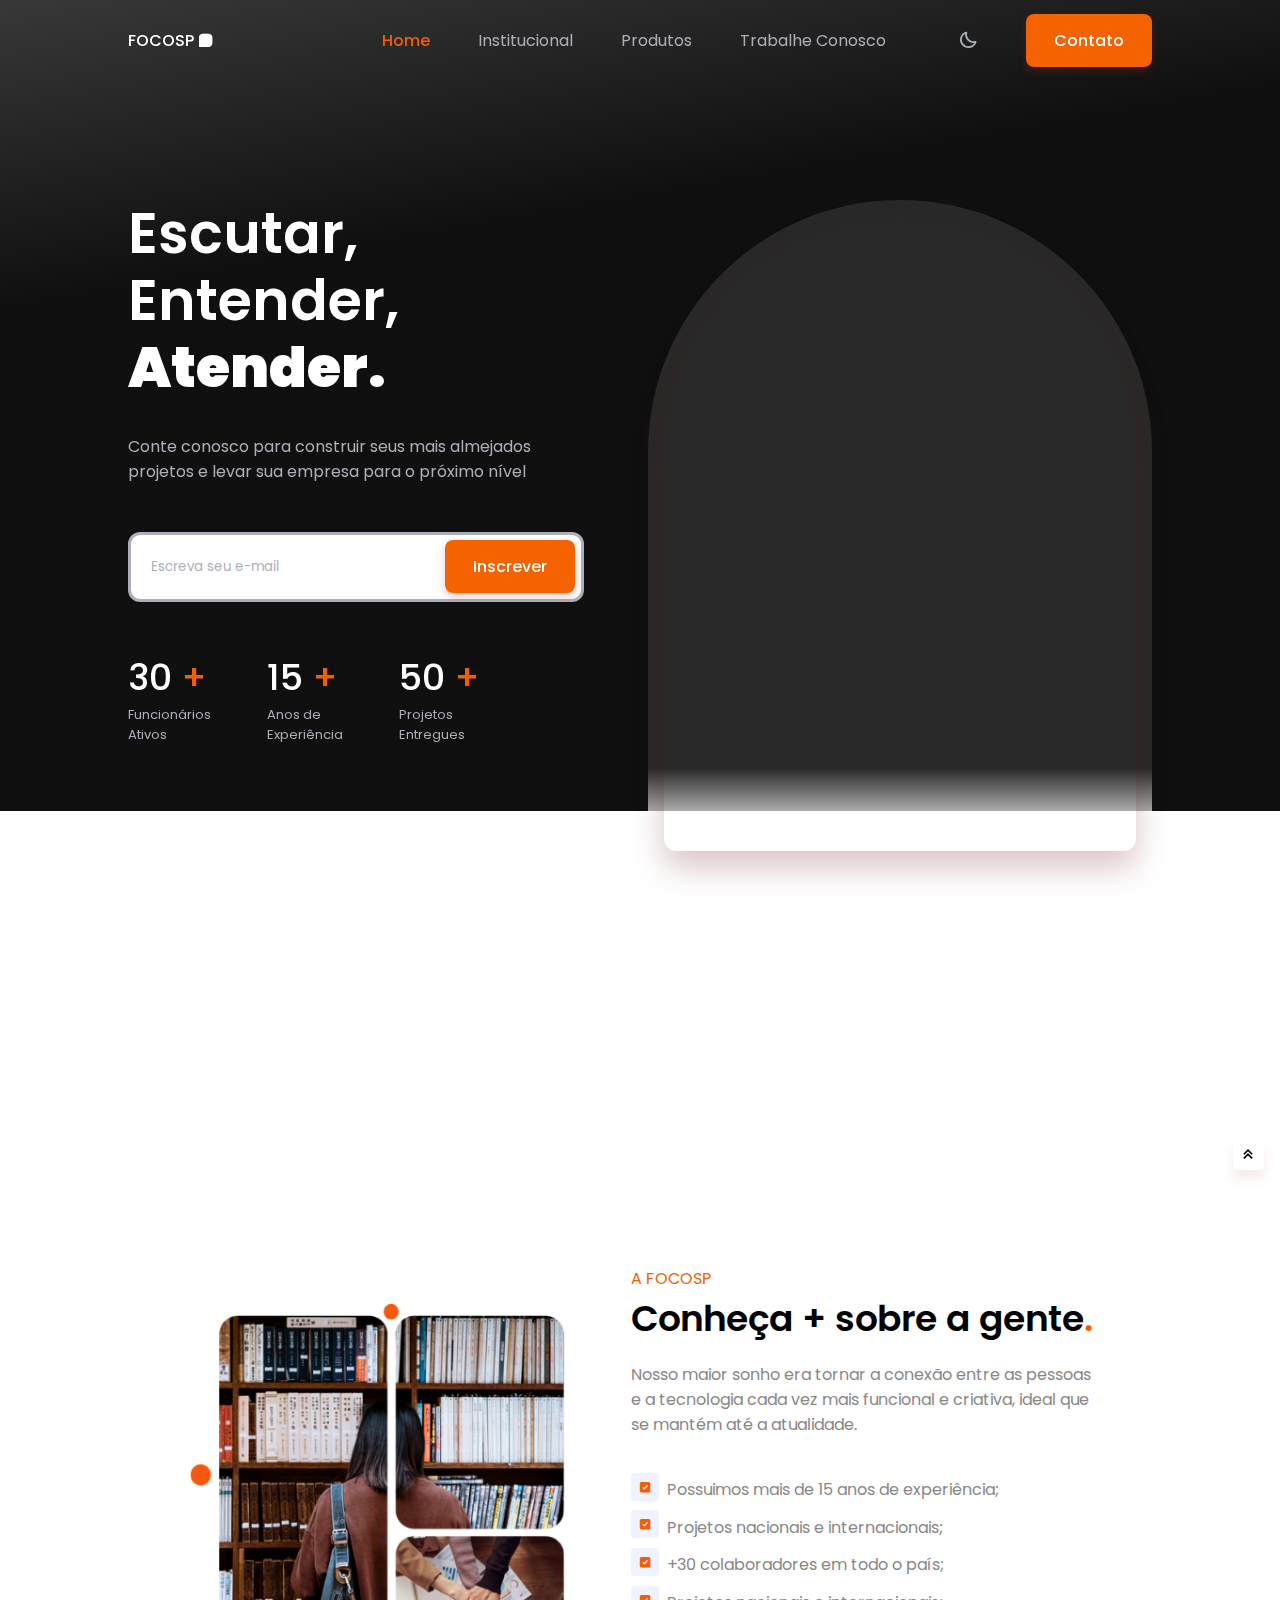
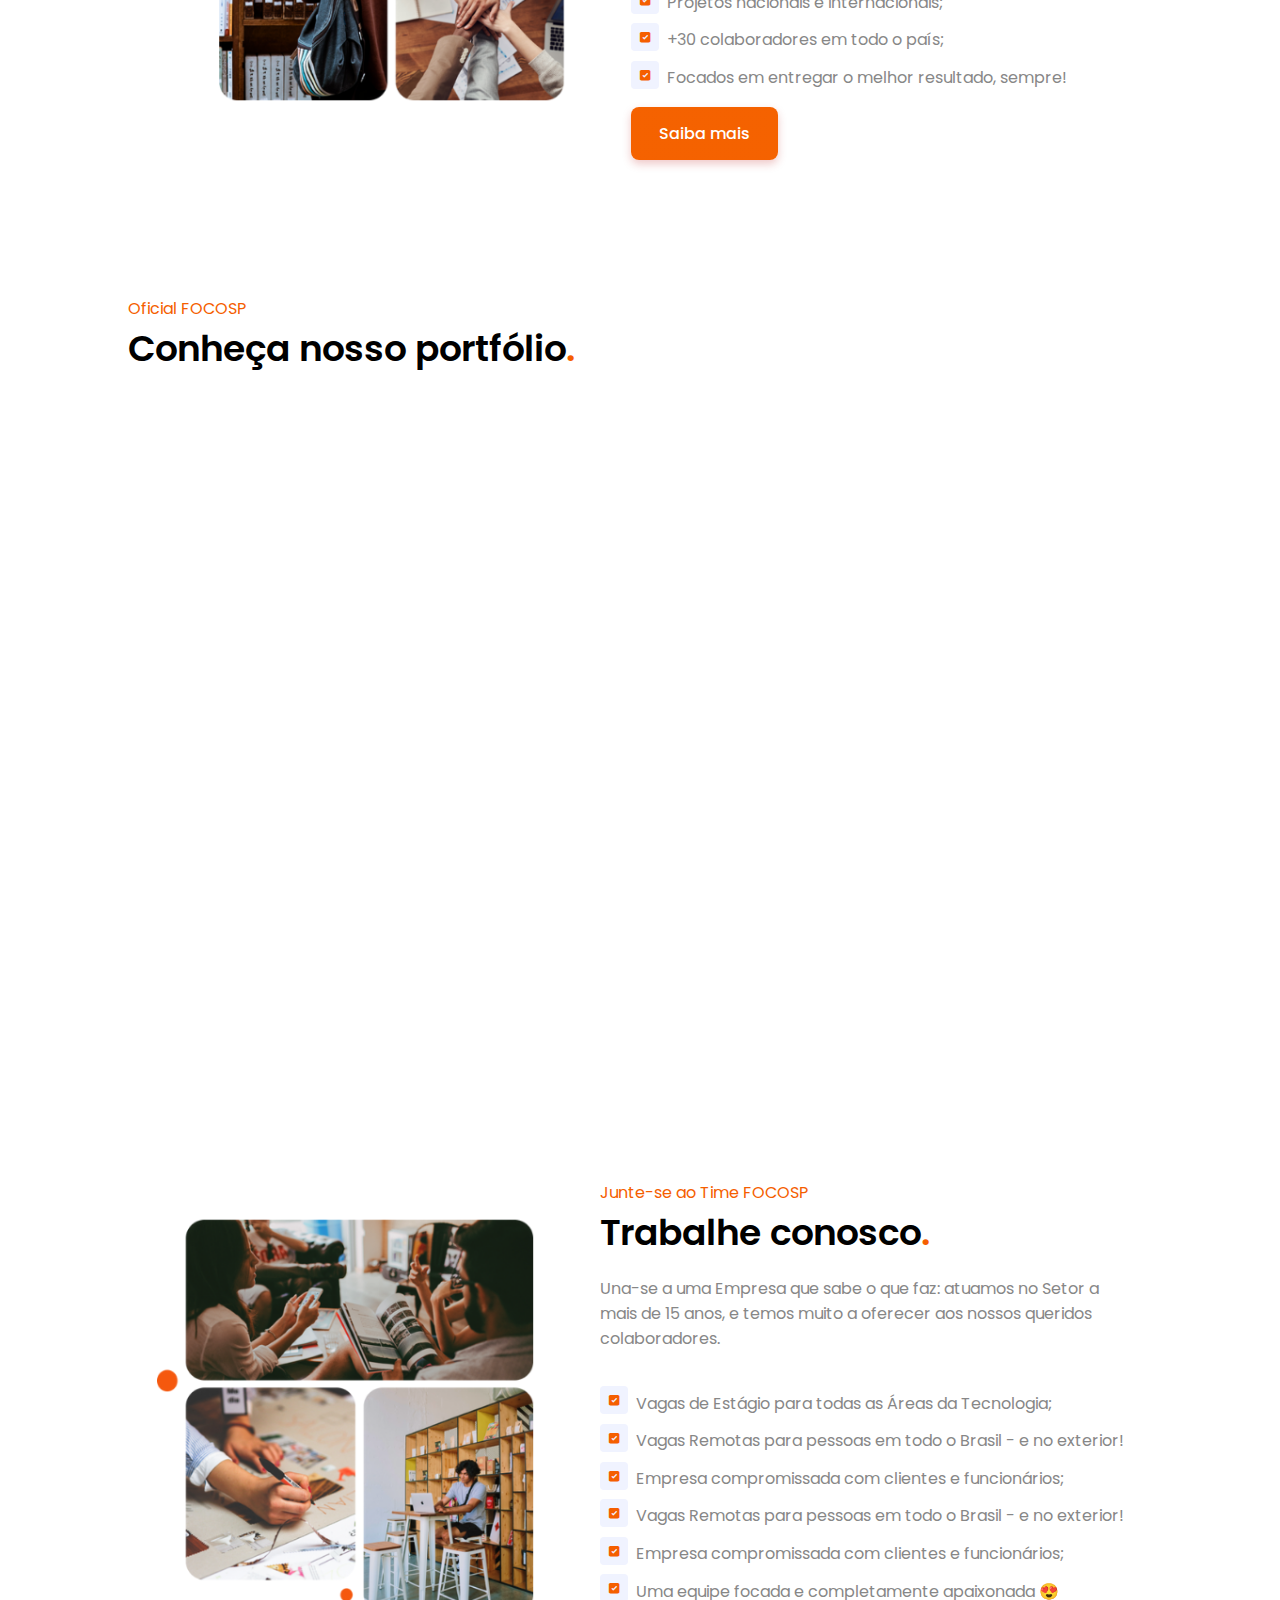
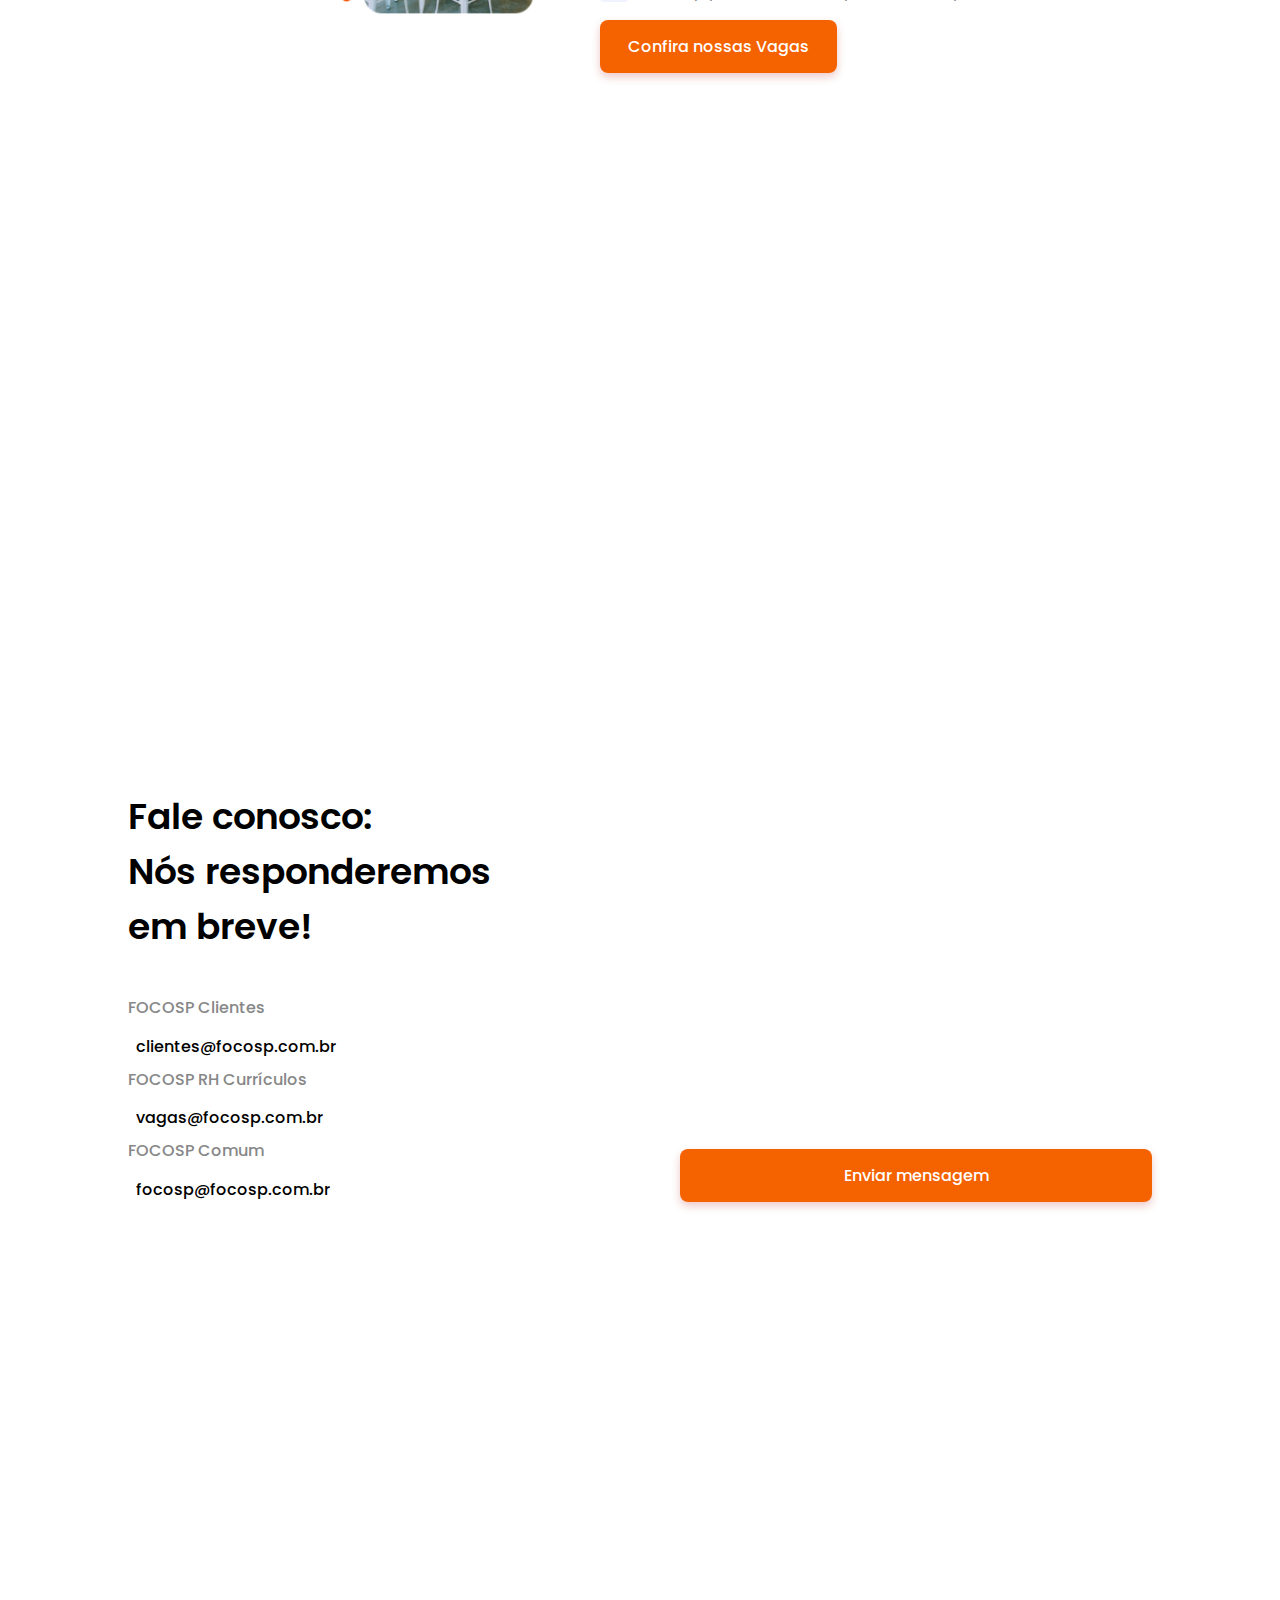
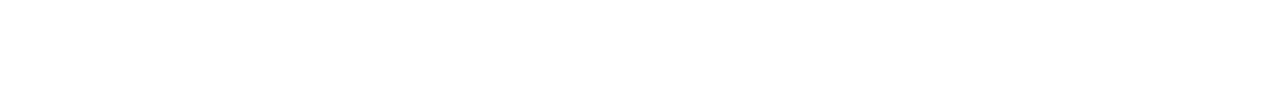
==== index.html @ 77caad33 "Ajustes de espaçamento entre imagem e titulos, e paragrafos das check-lists" ====
<!DOCTYPE html>
    <html lang="en">
    <head>
        <meta charset="UTF-8">
        <meta name="viewport" content="width=device-width, initial-scale=1.0">

        <!--=============== FAVICON ===============-->
        <link rel="shortcut icon" href="assets/img/favicon.png" type="image/x-icon">

        <!--=============== ICONS ===============-->
        <link href="https://cdn.jsdelivr.net/npm/remixicon@2.5.0/fonts/remixicon.css" rel="stylesheet">
        <link href='https://unpkg.com/boxicons@2.1.2/css/boxicons.min.css' rel='stylesheet'>
        
        <!--=============== SWIPER CSS ===============-->
        <link rel="stylesheet" href="assets/css/swiper-bundle.min.css">

        <!--=============== CSS ===============-->
        <link rel="stylesheet" href="assets/css/styles.css">

        <title>Foco Solution Provider</title>
    </head>
    <body>
        <!--==================== HEADER ====================-->
        <header class="header" id="header">
            <nav class="nav container">
                <a href="#" class="nav__logo">
                    FOCOSP<i class='bx bxs-message-square'></i>
                </a>

                <div class="nav__menu">
                    <ul class="nav__list">
                        <li class="nav__item">
                            <a href="index.html" class="nav__link active-link">
                                <i class='bx bx-home-alt-2' ></i>
                                <span>Home</span>
                            </a>
                        </li>
                        <li class="nav__item">
                            <a href="institucional.html" class="nav__link">
                                <i class='bx bxs-face'></i>
                                <span>Institucional</span>
                            </a>
                        </li>
                        <li class="nav__item">
                            <a href="produtos.html" class="nav__link">
                                <i class='bx bxl-product-hunt' ></i>
                                <span>Produtos</span>
                            </a>
                        </li>
                        <li class="nav__item">
                            <a href="trabalhe-conosco.html" class="nav__link">
                                <span>Trabalhe Conosco</span>
                                <i class='bx bxs-briefcase-alt-2'></i>
                            </a>
                        </li>
                    </ul>
                </div>

                <!-- Theme change button -->
                <i class='bx bx-moon change-theme' id="theme-button"></i>

                <a href="contato.html" class="nav__button button">Contato</a>
            </nav>
        </header>

        <!--==================== MAIN ====================-->
        <main class="main">


            <!--==================== HOME ====================-->
            <section class="home section" id="home">
                <div class="home__container container grid">
                    <div class="home__data">
                        <h1 class="home__title">
                            Escutar,</b> <br> Entender,<br> <b>Atender.</b>
                        </h1>
                        <p class="home__description">
                            Conte conosco para construir seus mais almejados
                            projetos e levar sua empresa para o próximo nível
                        </p>
    
                        <form action="https://api.staticforms.xyz/submit" method="post" class="home__search">
                            <input type="hidden" name="accessKey" value="03a636da-fb88-4804-95a3-485a4a0ba520">
                            <input type="hidden" name="redirectTo" value="http://127.0.0.1:5500/index.html#home">
                            <input type="search" placeholder="Escreva seu e-mail" class="home__search-input">
                            <button class="button">
                                Inscrever
                            </button>
                        </form>
    
                        <div class="home__value">
                            <div>
                                <h1 class="home__value-number">
                                    30 <span>+</span>
                                </h1>
                                <span class="home__value-description">
                                    Funcionários <br> Ativos
                                </span>
                            </div>
    
                            <div>
                                <h1 class="home__value-number">
                                    15 <span>+</span>
                                </h1>
                                <span class="home__value-description">
                                    Anos de <br> Experiência
                                </span>
                            </div>
    
                            <div>
                                <h1 class="home__value-number">
                                    50 <span>+</span>
                                </h1>
                                <span class="home__value-description">
                                    Projetos <br> Entregues
                                </span>
                            </div>
                        </div>
                    </div>
    
                    <div class="home__images">
                        <div class="home__orbe"></div>
    
                        <div class="home__img">
                            <img src="assets/img/home.gif" alt="">
                        </div>
                    </div>
                </div>
            </section>

            <!--==================== LOGOS ====================-->
            <section class="logos section">
                <div class="logos__container container grid">
                    <div class="logos__img">
                        <img src="assets/img/logo1.png" alt="">
                    </div>
                    <div class="logos__img">
                        <img src="assets/img/logo2.png" alt="">
                    </div>
                    <div class="logos__img">
                        <img src="assets/img/logo3.png" alt="">
                    </div>
                    <div class="logos__img">
                        <img src="assets/img/logo4.png" alt="">
                    </div>
                </div>
            </section>



            <!--==================== ABOUT ====================-->
            <section class="about section container" id="about">
                <div class="about__container grid">
                    <img src="assets/img/about-home.png" alt="" class="about__img">

                    <section class="section" id="popular">
                        <div class="container">
                            <div class="about__subtitle">
                                <span class="section__subtitle">A FOCOSP</span>
                            </div>
                            <h2 class="section__title">
                                Conheça + sobre a gente<span>.</span>
                            </h2>
                            <p class="about__description">
                                Nosso maior sonho era tornar a conexão entre as pessoas <br> e a tecnologia
                                cada vez mais funcional e criativa, ideal que <br> se mantém até a atualidade.
                            </p>

                            <div class="about__details">
                                <p>
                                    <i class='bx bxs-checkbox-checked value__accordion-icon'></i>Possuimos mais de 15 anos de experiência;
                                </p>
                                
                                <p>
                                    <i class='bx bxs-checkbox-checked value__accordion-icon'></i>Projetos nacionais e internacionais;
                                </p>
                                <p>
                                    <i class='bx bxs-checkbox-checked value__accordion-icon'></i>+30 colaboradores em todo o país;
                                </p>
                                <!-- <input disabled type="checkbox" checked="checked" class="check__input">
                                <span class="checkmark"></span> -->
                                
                                <p>
                                    <i class='bx bxs-checkbox-checked value__accordion-icon'></i>Projetos nacionais e internacionais;
                                    <input disabled type="checkbox" checked="checked" class="check__input">
                                    <span class="checkmark"></span>
                                </p>                                
                                    
                                <i class='bx bxs-checkbox-checked value__accordion-icon'></i>+30 colaboradores em todo o país;
                                <!-- <input disabled type="checkbox" checked="checked" class="check__input"> -->
                                <span class="checkmark"></span>
                                
                                <p>
                                    <i class='bx bxs-checkbox-checked value__accordion-icon'></i>Focados em entregar o melhor resultado, sempre!
                                    <!-- <input disabled type="checkbox" checked="checked" class="check__input"> -->
                                    <span class="checkmark"></span>
                                </p>
                                
                            </div>
                            <button class="button button--flex">
                                <a href="institucional.html"><span class="button-saiba-trabalhe">Saiba mais</span></a>
                                <i class="ri-arrow-right-up-line button__icon"></i>                          
                            </button>
                        </div>
                    </section>
                </div>
            </section>
            <!--==================== PRODUTOS SLIDER ====================-->

            <section class="section" id="popular">
                <section class="container">
                    <span class="section__subtitle">Oficial FOCOSP</span>
                    <h2 class="section__title">
                        Conheça nosso portfólio<span>.</span>
                    </h2>

                    <div class="popular__container grid swiper">
                        <div class="swiper-wrapper">
                            <article class="popular__card swiper-slide">
                                <img src="assets/img/popular1.png" alt="" class="popular__img">
    
                                <div class="popular__data">
                                    <h3 class="popular__title">
                                        Everest
                                    </h3>
                                    <p class="popular__description">
                                        Criada para facilitar o atendimento via Redes Sociais, unindo-as em um só lugar. 
                                    </p>
                                    <br>
                                    <button class="button button--flex">
                                        Conheça
                                        <i class="ri-arrow-right-up-line button__icon"></i>
                                    </button>
                                </div>
                            </article>

                            <article class="popular__card swiper-slide">
                                <img src="assets/img/popular2.png" alt="" class="popular__img">
    
                                <div class="popular__data">
                                    <h3 class="popular__title">
                                        Radial Cursos
                                    </h3>
                                    <p class="popular__description">
                                        Repaginação, design e atualização total do website da Radial Cursos, especialistas no ensino automotivo.
                                    </p>
                                    <br>
                                    <button class="button button--flex">
                                        Conheça
                                        <i class="ri-arrow-right-up-line button__icon"></i>
                                    </button>
                                </div>
                            </article>
    
                            <article class="popular__card swiper-slide">
                                <img src="assets/img/popular3.png" alt="" class="popular__img">
    
                                <div class="popular__data">
                                    <h3 class="popular__title">
                                        OnFire Platform
                                    </h3>
                                    <p class="popular__description">
                                        Criação total da Plataforma E-Commerce da empresa americana OnFire.
                                    </p>
                                    <br>
                                    <button class="button button--flex">
                                        Conheça
                                        <i class="ri-arrow-right-up-line button__icon"></i>
                                    </button>
                                </div>
                            </article>
    
                            <article class="popular__card swiper-slide">
                                <img src="assets/img/popular4.png" alt="" class="popular__img">
    
                                <div class="popular__data">
                                    <h3 class="popular__title">
                                        G&G Marketplace
                                    </h3>
                                    <p class="popular__description">
                                        O Marketplace criado e desenvolvido pela FOCOSP para o mercado nacional e internacional.
                                    </p>
                                    <br>
                                    <button class="button button--flex">
                                        Conheça
                                        <i class="ri-arrow-right-up-line button__icon"></i>
                                    </button>
                                </div>
                            </article>

                            <article class="popular__card swiper-slide">
                                <img src="assets/img/popular5.png" alt="" class="popular__img">
    
                                <div class="popular__data">
                                    <h3 class="popular__title">
                                        Everest CRM
                                    </h3>
                                    <p class="popular__description">
                                        Unido à Plataforma Everest, é uma potente ferramenta para empresas de diversos setores. 
                                    </p>
                                    <br>
                                    <button class="button button--flex">
                                        Conheça
                                        <i class="ri-arrow-right-up-line button__icon"></i>
                                    </button>
                                </div>
                            </article>
                        </div>

                        <div class="swiper-button-next">
                            <i class='bx bx-chevron-right' ></i>
                        </div>
                        <div class="swiper-button-prev">
                            <i class='bx bx-chevron-left'></i>
                        </div>
                    </div>
                </section>
            </section>
          
            <!--==================== TRABALHE CONOSCO ====================-->

             <section class="about section container" id="about">
                <div class="about__container grid">
                    <img src="assets/img/trabalhe-home.png" alt="" class="about__img">
    
                    <section class="section" id="popular">
                        <div class="container">
                            <div class="about__subtitle">
                            <span class="section__subtitle">Junte-se ao Time FOCOSP</span>
                            </div>
                            <h2 class="section__title">
                                Trabalhe conosco<span>.</span>
                            </h2>
                      
                        <p class="about__description">
                             Una-se a uma Empresa que sabe o que faz: atuamos no Setor a<br>mais de 15 anos,
                             e temos muito a oferecer aos nossos queridos<br>colaboradores.  </p>

                        <div class="about__details">
                                <p>
                            <i class='bx bxs-checkbox-checked value__accordion-icon'></i>Vagas de Estágio para todas as Áreas da Tecnologia; 
                                </p> 
                            
                                <p>
                            <i class='bx bxs-checkbox-checked value__accordion-icon'></i>Vagas Remotas para pessoas em todo o Brasil - e no exterior!
                                </p>
                           
                                <p>
                                  <i class='bx bxs-checkbox-checked value__accordion-icon'></i>Empresa compromissada com 
                                clientes e funcionários;
                                </p>
                            
                                <!-- <input disabled type="checkbox" checked="checked" class="check__input">
                                  <span class="checkmark"></span> -->
                            
                                <p>
                            <i class='bx bxs-checkbox-checked value__accordion-icon'></i>Vagas Remotas para pessoas em todo o Brasil - e no exterior!
                                <!-- <input disabled type="checkbox" checked="checked" class="check__input">
                                  <span class="checkmark"></span> -->
                           
                                <p>
                                  <i class='bx bxs-checkbox-checked value__accordion-icon'></i>Empresa compromissada com 
                                clientes e funcionários;
                                <!-- <input disabled type="checkbox" checked="checked" class="check__input">
                                  <span class="checkmark"></span> -->
                                <p>
                                  <i class='bx bxs-checkbox-checked value__accordion-icon'></i>Uma equipe focada e completamente 
                                  apaixonada 😍
                                <!-- <input disabled type="checkbox" checked="checked" class="check__input">
                                  <span class="checkmark"></span> -->
                            
                        </div>

                        <button class="button button--flex">
                            <a href="trabalhe-conosco.html"><span class="button-saiba-trabalhe">Confira nossas Vagas</span></a>
                            <i class="ri-arrow-right-up-line button__icon"></i>
                        </button>

                    </div>
                </div>
            </section> 
        </section> 
            
            <!--==================== NEWSLETTER ====================-->

            <section class="subscribe section" id="newsletter">
                <div class="subscribe__container container">
                    <h1 class="subscribe__title">
                        Conheça a Newsletter FOCOSP
                    </h1>
                    <p class="subscribe__description">
                        Inscreva-se e receba semanalmente conteúdos
                        sobre o Mundo da Tecnologia no seu e-mail &#128525;
                    </p>

                    <form action="https://api.staticforms.xyz/submit" method="post" class="home__search">
                        <input type="hidden" name="accessKey" value="03a636da-fb88-4804-95a3-485a4a0ba520">
                        <input type="hidden" name="redirectTo" value="http://127.0.0.1:5500/index.html#newsletter">
                        <input type="search" placeholder="Escreva seu e-mail" class="home__search-input">
                        <button class="button">
                            Inscrever
                        </button>
                    </form>
                </div>
            </section>

            <!--==================== CONTATO====================-->

            <section class="contact section container" id="contact">
                <div class="contact__container grid">
                    <div class="contact__box">
                        <h2 class="section__title">
                            Fale conosco: <br> Nós responderemos <br> em breve!
                        </h2>
                        <br>
                        <div class="contact__data">
                            <div class="contact__information">
                                <h3 class="contact__subtitle">FOCOSP Clientes</h3>
                                <span class="contact__description">
                                    <i class="ri-mail-line contact__icon"></i>
                                    clientes@focosp.com.br
                                </span>
                                <br>
                                <h3 class="contact__subtitle">FOCOSP RH Currículos</h3>
                                <span class="contact__description">
                                    <i class="ri-mail-line contact__icon"></i>
                                    vagas@focosp.com.br
                                </span>
                                <br>
                                <h3 class="contact__subtitle">FOCOSP Comum</h3>
                                <span class="contact__description">
                                    <i class="ri-mail-line contact__icon"></i>
                                    focosp@focosp.com.br
                                </span>
                            </div>
                        </div>
                    </div>

                    <form action="https://api.staticforms.xyz/submit" method="post" class="contact__form">
                        <input type="hidden" name="accessKey" value="a03a23ab-4888-43eb-9774-6812d4eb5bc6">
                        <input type="hidden" name="redirectTo" value="http://127.0.0.1:5500/index.html#contact">
                        <div class="contact__inputs">
                            <div class="contact__content">
                                <input type="email" placeholder=" " class="contact__input">
                                <label for="" class="contact__label">E-mail</label>
                            </div>

                            <div class="contact__content">
                                <input type="text" placeholder=" " class="contact__input">
                                <label for="" class="contact__label">Título</label>
                            </div>

                            <div class="contact__content contact__area">
                                <textarea name="message" placeholder=" " class="contact__input"></textarea>                              
                                <label for="" class="contact__label">Escreva sua mensagem...</label>
                            </div>
                            <button class="button button--flex">
                                Enviar mensagem
                                <i class="ri-arrow-right-up-line button__icon"></i>
                            </button>
                        </div>
                    </form>
                </div>
            </section>
        </main>


        <!--==================== FOOTER ====================-->
        
        <footer class="footer section">
            <div class="footer__container container grid">
                <div>
                    <a href="" class="footer__logo">
                        FOCOSP <i class='bx bxs-message-square'></i>
                    </a>
                    <p class="footer__description">
                        Especialistas em Design e Desenvolvimento <br> 
                        de Apps, Softwares, Websites e muito mais! <br>
                        <b>focosp@focosp.com</b> 
                    </p>
                </div>

                <div class="footer__content">
                    <div>
                        <h3 class="footer__title">
                            Institucional
                        </h3>

                                <ul class="footer__links">
                                    <li>
                                        <a href="institucional.html" class="footer__link">Sobre Nós</a>
                                    </li>
                                    <li>
                                        <a href="produtos.html" class="footer__link">Produtos</a>
                                    </li>
                                    <li>
                                        <a href="trabalhe-conosco.html" class="footer__link">Trabalhe Conosco</a>
                                    </li>
                                </ul>
                            </div>

                            <div>
                                <h3 class="footer__title">
                                    Produtos
                                </h3>

                                <ul class="footer__links">
                                    <li>
                                        <a href="#" class="footer__link">Everest</a>
                                    </li>
                                    <li>
                                        <a href="#" class="footer__link">Everest CRM</a>
                                    </li>
                                    <li>
                                        <a href="#" class="footer__link">G&G Marketplace</a>
                                    </li>
                                </ul>
                            </div>
                            
                            <div>
                                <h3 class="footer__title">
                                    Support
                                </h3>

                                <ul class="footer__links">
                                    <li>
                                        <a href="#" class="footer__link">FAQs</a>
                                    </li>
                                    <li>
                                        <a href="#" class="footer__link">Support center</a>
                                    </li>
                                    <li>
                                        <a href="contato.html" class="footer__link">Contate-nos</a>
                                    </li>
                                </ul>
                            </div>

                            <div>
                                <h3 class="footer__title">
                                    Redes Sociais
                                </h3>

                                <ul class="footer__social">
                                    <a href="https://www.facebook.com/FOCO-Solution-Provider-106738075317592" target="_blank" class="footer__social-link">
                                        <i class='bx bxl-facebook-circle' ></i>
                                    </a>
                                    <a href="https://www.instagram.com/rede.focosp//" target="_blank" class="footer__social-link">
                                        <i class='bx bxl-instagram-alt' ></i>
                                    </a>
                                    <a href="https://www.linkedin.com/company/focosp/mycompany/?viewAsMember=true" target="_blank" class="footer__social-link">
                                        <i class='bx bxl-linkedin' ></i>
                                    </a>    
                                    <a href="https://www.youtube.com/" target="_blank" class="footer__social-link">
                                        <i class='bx bxl-youtube' ></i>
                                    </a>    
                                </ul>
                            </div>
                        </div>
                    </div>

                    <div class="footer__info container">
                        <span class="footer__copy">
                            &#169; FOCOSP, 2022. All rigths reserved.
                        </span>
                        
                        <div class="footer__privacy">
                            <span class="footer__cnpj">CNPJ 07.550.527/0001-39</span>
                            <a href="#">Terms & Agreements</a>
                            <a href="#">Privacy Policy</a>
                        </div>
                    </div>
            </footer>


        <!--========== SCROLL UP ==========-->
        <a href="#" class="scrollup" id="scroll-up">
            <i class='bx bx-chevrons-up'></i>
        </a>

        <!--=============== SCROLLREVEAL ===============-->
        <script src="assets/js/scrollreveal.min.js"></script>

        <!--=============== SWIPER JS ===============-->
        <script src="assets/js/swiper-bundle.min.js"></script>

        <!--=============== MAIN JS ===============-->
        <script src="assets/js/main.js"></script>
    </body>
</html>

  <!--=============== MAIN JS 2 ===============-->
  <script src="assets/js/mainradial.js"></script>
---- assets/css/styles.css ----
/*=============== GOOGLE FONTS ===============*/
@import url("https://fonts.googleapis.com/css2?family=Poppins:wght@400;500;600&display=swap");

/*=============== VARIABLES CSS ===============*/
:root {
  --header-height: 3.5rem;

  /*========== Colors ==========*/
  /*Color mode HSL(hue, saturation, lightness)*/
  --first-color: hsl(23, 100%, 48%);
  --first-color-alt: hsl(23, 100%, 48%);
  --first-color-light: hsl(23, 100%, 48%);
  --first-color-lighten: hsl(228, 100%, 97%);
  --second-color: hsl(23, 100%, 48%);
  --title-color: hsl(0, 0%, 0%);
  --text-color: hsl(0, 0%, 53%);
  --text-color-light: hsl(228, 8%, 70%);
  --border-color: hsl(228, 99%, 98%);
  --body-color: #fff;
  --container-color: #fff;

  /*========== Font and typography ==========*/
  /*.5rem = 8px | 1rem = 16px ...*/
  --body-font: 'Poppins', sans-serif;
  --biggest-font-size: 2.25rem;
  --h1-font-size: 1.9rem;
  --h2-font-size: 1.50rem;
  --h3-font-size: 1.1rem;
  --normal-font-size: .938rem;
  --small-font-size: .813rem;
  --smaller-font-size: .75rem;

  /*========== Font weight ==========*/
  --font-medium: 500;
  --font-semi-bold: 600;

  /*========== Margenes Bottom ==========*/
  /* .5rem = 8px | 1rem = 16px... */
  --mb-0-5: .5rem;
  --mb-0-75: .75rem;
  --mb-1: 1rem;
  --mb-1-5: 1.5rem;
  --mb-2: 2rem;
  --mb-2-5: 2.5rem;

  /*========== z index ==========*/
  --z-tooltip: 10;
  --z-fixed: 100;
}

/* Responsive typography */
@media screen and (min-width: 968px) {
  :root {
    --biggest-font-size: 3.5rem;
    --h1-font-size: 2.25rem;
    --h2-font-size: 1.5rem;
    --h3-font-size: 1.25rem;
    --normal-font-size: 1rem;
    --small-font-size: .875rem;
    --smaller-font-size: .813rem;
  }
}

/*=============== BASE ===============*/
* {
  box-sizing: border-box;
  padding: 0;
  margin: 0;
}

html {
  scroll-behavior: smooth;
}

body {
  font-family: var(--body-font);
  font-size: var(--normal-font-size);
  background-color: var(--body-color);
  color: var(--text-color);
  transition: .3s; /* For animation dark mode */
}

h1, h2, h3 {
  color: var(--title-color);
  font-weight: var(--font-semi-bold);
}

ul {
  list-style: none;
}

a {
  text-decoration: none;
}

img {
  max-width: 100%;
  height: auto;
}

input,
button {
  font-family: var(--body-font);
  outline: none;
  border: none;
}

/*=============== THEME ===============*/
.change-theme {
  font-size: 1.25rem;
  color: #fff;
  cursor: pointer;
  transition: .3s;
}

.change-theme:hover {
  color: var(--first-color);
}

/*========== Variables Dark theme ==========*/
body.dark-theme {
  --first-color: hsl(24, 100%, 48%);
  --second-color: hsl(24, 100%, 48%);
  --title-color: hsl(228, 8%, 95%);
  --text-color: hsl(228, 8%, 70%);
  --border-color: hsl(228, 16%, 14%);
  --body-color: hsl(228, 12%, 8%);
  --container-color: hsl(228, 16%, 12%);
}

/*========== 
    Color changes in some parts of 
    the website, in dark theme 
==========*/
.dark-theme .home__search,
.dark-theme .swiper-button-next,
.dark-theme .swiper-button-prev {
  border: 3px solid var(--border-color);
}

.dark-theme .nav__menu,
.dark-theme .home__img,
.dark-theme .popular__card:hover,
.dark-theme .value__img,
.dark-theme .accordion-open,
.dark-theme .accordion-open .value__accordion-icon,
.dark-theme .accordion-open .value__accordion-arrow,
.dark-theme .contact__img,
.dark-theme .contact__card-box:hover,
.dark-theme .scrollup {
  box-shadow: none;
}

.dark-theme .value__orbe,
.dark-theme .value__accordion-icon,
.dark-theme .value__accordion-arrow,
.dark-theme .contact__orbe,
.dark-theme .contact__card i,
.dark-theme .contact__card-button,
.dark-theme .subscribe__container {
  background-color: var(--container-color);
}

.dark-theme .subscribe__container {
  border: 6px solid var(--border-color);
}

.dark-theme .subscribe__description {
  color: var(--text-color);
}

.dark-theme::-webkit-scrollbar {
  background-color: hsl(228, 4%, 15%);
}

.dark-theme::-webkit-scrollbar-thumb {
  background-color: hsl(228, 4%, 25%);
}

.dark-theme::-webkit-scrollbar-thumb:hover {
  background-color: hsl(0, 4%, 35%);
}

/*=============== REUSABLE CSS CLASSES ===============*/
.container {
  max-width: 1024px;
  margin-left: 1.5rem;
  margin-right: 1.5rem;
}

.grid {
  display: grid;
}

.section {
  padding: 4.5rem 0 2rem;
}

.section__title {
  font-size: var(--h2-font-size);
  margin-bottom: 1rem;
}

.section__title span {
  color: var(--second-color);
}

.section__subtitle {
  display: block;
  font-size: var(--small-font-size);
  color: var(--second-color);
}

.main {
  overflow: hidden; /* For the animations ScrollReveal */
}

/*=============== HEADER & NAV ===============*/
.header {
  position: fixed;
  top: 0;
  left: 0;
  width: 100%;
  background-color: transparent;
  z-index: var(--z-fixed);
  transition: .4s; /* For animation dark mode */
}

.nav {
  height: var(--header-height);
  display: flex;
  justify-content: space-between;
  align-items: center;
}

.nav__logo {
  color: #fff;
  display: inline-flex;
  align-items: center;
  column-gap: .25rem;
  font-weight: var(--font-medium);
  transition: .3s;
}

.nav__logo i {
  font-size: 1rem;
}

.nav__logo:hover {
  color: var(--first-color);
}

@media screen and (max-width: 1023px) {
  .nav__menu {
    position: fixed;
    bottom: 2rem;
    background-color: var(--container-color);
    box-shadow: 0 8px 24px rgba(190, 39, 39, 0.15);
    width: 90%;
    left: 0;
    right: 0;
    margin: 0 auto;
    padding: 1.30rem 3rem;
    border-radius: 1.25rem;
    transition: .4s;
  }

  .nav__list {
    display: flex;
    justify-content: space-between;
    align-items: center;
  }

  .nav__link {
    color: var(--text-color);
    display: flex;
    padding: .5rem;
    border-radius: 50%;
  }

  .nav__link i {
    font-size: 1.25rem;
  }

  .nav__link span {
    display: none;
  }
}

/* Change background header */
.scroll-header {
  background-color: var(--body-color);
  box-shadow: 0 1px 4px hsla(228, 4%, 15%, .1);
}

.scroll-header .nav__logo {
  color: var(--first-color);
}

.scroll-header .change-theme {
  color: var(--title-color);
}

/* Active link */
.active-link {
  background: linear-gradient(101deg,
                hsl(24, 100%, 48%),
                hsl(24, 100%, 48%));
  color: #fff;
  box-shadow: 0 4px 8px rgba(190, 39, 39, 0.25);
}

/*=============== HOME ===============*/
.home {
  background: linear-gradient(170deg, 
                hsl(0, 0%, 22%) 0%,
                hsl(0, 0%, 6%) 30%);
  padding-bottom: 0;
}

.home__container {
  padding-top: 4rem;
  row-gap: 3.5rem;
}

.home__title, 
.home__value-number {
  color: #fff;
}

.home__title {
  font-size: var(--biggest-font-size);
  line-height: 120%;
  margin-bottom: 1.25rem;
}

.home__description {
  color: var(--text-color-light);
  margin-bottom: 2rem;
}

.home__search {
  background-color: var(--body-color);
  padding: .35rem .35rem .35rem .75rem;
  display: flex;
  align-items: center;
  border-radius: .75rem;
  border: 3px solid var(--text-color-light);
  margin-bottom: 2rem;
}

.home__search i {
  font-size: 1.25rem;
  color: var(--first-color);
}

.home__search-input {
  width: 90%;
  background-color: var(--body-color);
  color: var(--text-color);
  margin: 0 .5rem;
}

.home__search-input::placeholder {
  color: var(--text-color-light);
}

.home__value {
  display: flex;
  column-gap: 2.5rem;
}

.home__value-number {
  font-size: var(--h1-font-size);
  font-weight: var(--font-medium);
}

.home__value-number span {
  color: var(--second-color);
}

.home__value-description {
  display: flex;
  color: var(--text-color-light);
  font-size: var(--smaller-font-size);
}

.home__images {
  position: relative;
  display: flex;
  justify-content: center;
}

.home__orbe {
  width: 265px;
  height: 284px;
  background: linear-gradient(180deg,
                    hsl(0, 0%, 16%) 93%,
                    hsl(0, 0%, 67%) 100%);
  border-radius: 135px 135px 0 0;
}

.home__img {
  position: absolute;
  width: 250px;
  height: 300px;
  overflow: hidden;
  border-radius: 125px 125px 12px 12px;
  display: inline-flex;
  align-items: flex-end;
  bottom: -1.5rem;
  box-shadow: 0 16px 32px rgba(106, 22, 22, 0.25);
}

/*=============== BUTTON ===============*/
.button {
  display: inline-block;
  background: linear-gradient(101deg,
                hsl(24, 100%, 48%),
                hsl(24, 100%, 48%));
  color: #fff;
  padding: 14px 28px;
  border-radius: .5rem;
  font-size: var(--normal-font-size);
  font-weight: var(--font-medium);
  box-shadow: 0 4px 8px rgba(190, 39, 39, 0.25);
  transition: .3s;
  cursor: pointer;
}

.button-saiba-trabalhe{
  color: #fff;
}

.button:hover {
  box-shadow: 0 4px 12px rgba(190, 39, 39, 0.25);
}

.nav__button {
  display: none;
}

/*=============== CONTACT RADIAL ===============*/
.contact__container{
  row-gap: 3.5rem;
}

.contact__data{
  display: grid;
  row-gap: 2rem;
}

.contact__subtitle{
  font-size: var(--normal-font-size);
  font-weight: var(--font-medium);
  color: var(--text-color);
  margin-bottom: var(--mb-0-5);
}

.contact__description{
  display: inline-flex;
  align-items: center;
  column-gap: .5rem;
  color: var(--title-color);
  font-weight: var(--font-medium);
}

.contact__icon{
  font-size: 1.25rem;
}

.contact__form{
  margin-top: 1.5rem;
}

.contact__inputs{
  display: grid;
  row-gap: 2rem;
  margin-bottom: var(--mb-2-5);
}

.contact__inputs .button{
  margin-top: 2rem;
}

.contact__content{
  position: relative;
  height: 3rem;
  border-bottom: 1px solid var(--text-color-light);
}

.contact__input{
  position: absolute;
  top: 0;
  left: 0;
  width: 100%;
  height: 100%;
  padding: 1rem 1rem 1rem 0;
  background: none;

  color: var(--text-color);

  
  border: none;
  outline: none;
  z-index: 1;
}

.contact__label{
  position: absolute;
  top: .75rem;
  width: 100%;
  font-size: var(--small-font-size);
  color: var(--text-color-light);
  transition: .3s;
}

.contact__area{
  height: 7rem;
}

.contact__area textarea{
  resize: none;
}

/*Input focus move up label*/
.contact__input:focus + .contact__label{
  top: -.75rem;
  left: 0;
  font-size: var(--smaller-font-size);
  z-index: 10;
}

/*Input focus sticky top label*/
.contact__input:not(:placeholder-shown).contact__input:not(:focus) + .contact__label{
  top: -.75rem;
  font-size: var(--smaller-font-size);
  z-index: 10;
}


/*=============== ABOUT ===============*/
.about__container{
  row-gap: 2rem;
  display: flex;
  justify-content: center;
  align-items: center;
  gap: 4rem;
}
.about__details i{
  margin: .3rem 0;
}
.about__img{
  width: 380px;
  justify-self: center;
  padding-top: 40px;
}

.about__title{
  margin-bottom: var(--mb-1);
}

.about__description{
  margin-bottom: var(--mb-2);
  padding-bottom: 15px;
}

.about__details{
  row-gap: 1rem;
  margin-bottom: var(--mb-2-5);
  padding-bottom: 5px;
}
.about__details-description{
  display: inline-flex;
  column-gap: .5rem;
  font-size: var(--small-font-size);
}

.about__details-icon{
  font-size: 1rem;
  color: var(--first-color);
  margin-top: .15rem;
}

.about__subtitle{
  margin-top: 60px;
}

.talentos_title{
  padding-bottom: 5px;
}
/*========Bloquinhos check=======*/

.check{
  display:block;
  position:relative;
  margin-top:3px;
  padding-left:20px;
}

.check__input{
  width:0;
  height:0;
  opacity:0;
}

.checkmark{
  /* position:absolute; */
  top:4px;
  left:0;
  height:15px;
  width:15px;
  background-color:#eee;
  border-radius:2px;
}

.check input:checked ~ .checkmark{
  background-color:hsl(23, 100%, 48%);;
}

.check .checkmark:after {
  content:"";
  position:absolute;
  display:none;
  left:4px;
  top:1px;
  width:4px;
  height:8px;
  border:solid white;
  border-width:0 3px 3px 0;
  -webkit-transform: rotate(45deg);
  -ms-transform: rotate(45deg);
  transform: rotate(45deg);
}

.check input:checked ~ .checkmark:after{
  display:block;
}


/*=============== LOGOS ===============*/
.logos__container {
  padding-top: 2rem;
  grid-template-columns: repeat(2, 1fr);
  gap: 3rem 2rem;
  justify-items: center;
}

.logos__img img {
  height: 60px;
  opacity: .2;
  transition: .3s;
}

.logos__img img:hover {
  opacity: .6;
}

/*============SOBRE NÓS================*/

.paragrafos{
  display: flex;
}

.espaco-sobnos{
  padding-top: 3.5rem;
}

.paragrafos-esquerda{
  width: 140%;
  line-height: 23px;
  display: flex;
  text-align: justify;
  flex-direction: column;
  gap: 15px;
  align-self: stretch;
  font-family: 'Poppins';
  font-style: normal;
  color: hsl(228, 8%, 70%);
}

.paragrafos-direita{ 
  padding-left: 80px;
  line-height: 23px;
  text-align: justify;
  display: flex;
  flex-direction: column;
  gap: 21px;
  align-self: stretch;
  font-family: 'Poppins';
  font-style: normal;
  color: hsl(228, 8%, 70%);
}


/*=============== SLIDER ===============*/
.popular__container {
  padding: 1rem 0 5rem;
  margin-top: -1.25rem;
}

.popular__card {
  width: 290px;
  background-color: var(--container-color);
  padding: .5rem .5rem 1.5rem;
  border-radius: 1rem;
  margin: 0 auto;
  transition: .4s;
}

.popular__img {
  border-radius: 1rem;
  margin-bottom: 1rem;
}

.popular__data {
  padding: 0 1rem 0 .5rem;
}

.popular__price {
  font-size: var(--h2-font-size);
  color: var(--text-color);
  margin-bottom: .25rem;
}

.popular__price span {
  color: var(--second-color);
}

.popular__title {
  font-size: var(--h3-font-size);
  margin-bottom: .75rem;
}

.popular__description {
  font-size: var(--small-font-size);
}

.popular__card:hover {
  box-shadow: 0 12px 16px rgba(190, 39, 39, 0.1);
}

/* Swiper class */
.swiper-button-prev:after,
.swiper-button-next:after {
  content: '';
}

.swiper-button-next,
.swiper-button-prev {
  top: initial;
  bottom: 0;
  width: initial;
  height: initial;
  background-color: var(--container-color);
  border: 2px solid var(--text-color-light);
  padding: 6px;
  border-radius: .5rem;
  font-size: 1.5rem;
  color: var(--first-color);
}

.swiper-button-prev {
  left: calc(50% - 3rem);
}

.swiper-button-next {
  right: calc(50% - 3rem);
}

/*=============== VALUE ===============*/

.value__data{
  padding-top: 2.5rem;
}

.value__container {
  row-gap: 3rem;
}

.value__images {
  position: relative;
  display: flex;
  justify-content: center;
  margin-bottom: 1rem;
}

.value__orbe {
  width: 266px;
  height: 316px;
  background-color: hsl(228, 24%, 97%);
  border-radius: 135px 135px 16px 16px;
}

.value__img {
  position: absolute;
  width: 250px;
  height: 300px;
  overflow: hidden;
  border-radius: 125px 125px 12px 12px;
  inset: 0;
  margin: auto;
  box-shadow: 0 16px 32px rgba(106, 22, 22, 0.25);
}

.value__description {
  font-size: var(--normal-font-size);
  margin-bottom: 2rem;
}

.value__accordion {
  display: grid;
  row-gap: 1.5rem;
}

.value__accordion-item {
  background-color: var(--body-color);
  border: 2px solid var(--border-color);
  border-radius: .5rem;
  padding: 1rem .75rem;
}

.value__accordion-header {
  display: flex;
  align-items: center;
  cursor: pointer;
}

.value__accordion-icon {
  background-color: var(--first-color-lighten);
  padding: 5px;
  border-radius: .25rem;
  font-size: 18px;
  color: var(--first-color);
  margin-right: 1rem;
  transition: .3s;
}

.value__accordion-title {
  font-size: var(--small-font-size);
}

.value__accordion-arrow {
  display: inline-flex;
  background-color: var(--first-color-lighten);
  padding: .25rem;
  color: var(--first-color);
  border-radius: 2px;
  font-size: 10px;
  margin-left: auto;
  transition: .3s;
}

.value__accordion-arrow i {
  transition: .4s;
}

.value__accordion-description {
  font-size: var(--smaller-font-size);
  padding: 1.25rem 2.5rem 0 2.75rem;
}

.value__accordion-content {
  overflow: hidden;
  height: 0;
  transition: all .25s ease;
}

/*Rotate icon and add shadows*/
.accordion-open {
  box-shadow: 0 12px 32px rgba(190, 39, 39, 0.1);
}

.accordion-open .value__accordion-icon {
  box-shadow: 0 4px 4px rgba(190, 39, 39, 0.1);
}

.accordion-open .value__accordion-arrow {
  box-shadow: 0 2px 4px rgba(190, 39, 39, 0.1);
}

.accordion-open .value__accordion-arrow i {
  transform: rotate(-180deg);
}


/*=============== SUBSCRIBE ===============*/
.subscribe {
  padding: 2.5rem 0;
}

.subscribe__container {
  background-color: var(--first-color);
  padding: 3rem 2rem;
  border-radius: 1.25rem;
  border: 6px solid var(--first-color-light);
  text-align: center;
}

.subscribe__title {
  font-size: var(--h2-font-size);
  color: #fff;
  margin-bottom: 1rem;
}

.subscribe__description {
  color: hsl(228, 90%, 92%);
  font-size: var(--small-font-size);
  margin-bottom: 2rem;
}

.subscribe__button {
  border: 2px solid #fff;
  background: var(--first-color-light);
  font-size: var(--small-font-size);
}

.subscribe__button:hover {
  background-color: var(--first-color);
}

/*=============== FOOTER ===============*/
.footer__container {
  row-gap: 2.5rem;
}

.footer__logo {
  color: var(--first-color);
  font-size: var(--h3-font-size);
  font-weight: var(--font-semi-bold);
  display: inline-flex;
  align-items: center;
  column-gap: .25rem;
  margin-bottom: .75rem;
}

.footer__logo i {
  font-size: 1.25rem;
}

.footer__description, 
.footer__link {
  font-size: var(--small-font-size);
  font-weight: var(--font-medium);
}

.footer__content, 
.footer__links {
  display: grid;
}

.footer__content {
  grid-template-columns: repeat(2, max-content);
  gap: 2.5rem 4rem;
}

.footer__title {
  font-size: var(--h3-font-size);
  margin-bottom: 1rem;
}

.footer__links {
  row-gap: .5rem;
}

.footer__link {
  color: var(--text-color);
  transition: .3s;
}

.footer__link:hover {
  color: var(--title-color);
}

.footer__social {
  display: flex;
  column-gap: 1rem;
}

.footer__social-link {
  font-size: 1.25rem;
  color: var(--text-color);
  transition: .3s;
}

.footer__social-link:hover {
  color: var(--title-color);
}

.footer__info, 
.footer__privacy {
  display: flex;
}

.footer__info {
  padding-bottom: 6rem;
  margin-top: 5.5rem;
  flex-direction: column;
  text-align: center;
  row-gap: 1.5rem;
}

.footer__copy,
.footer__privacy a,
.footer__cnpj {
  font-size: var(--smaller-font-size);
  font-weight: var(--font-medium);
  color: var(--text-color);
}

.footer__privacy {
  justify-content: center;
  column-gap: 1.25rem;
}


/*========Span all orange words====*/
.all-orange-words{
  color: hsl(23, 100%, 48%);
}

/*=============== SCROLL BAR ===============*/
::-webkit-scrollbar {
  width: .6rem;
  border-radius: .5rem;
  background-color: hsl(228, 8%, 76%);
}

::-webkit-scrollbar-thumb {
  background-color: hsl(228, 8%, 64%);
  border-radius: .5rem;
}

::-webkit-scrollbar-thumb:hover {
  background-color: hsl(228, 8%, 54%);
}

/*=============== SCROLL UP ===============*/
.scrollup {
  position: fixed;
  right: 1rem;
  bottom: -30%;
  background-color: var(--container-color);
  box-shadow: 0 8px 12px rgba(190, 39, 39, 0.1);
  display: inline-flex;
  padding: .35rem;
  border-radius: .25rem;
  color: var(--title-color);
  font-size: 1.25rem;
  z-index: var(--z-tooltip);
  transition: .3s;
}

.scrollup:hover {
  transform: translateY(-.25rem);
  color: var(--first-color);
}

/* Show Scroll Up*/
.show-scroll {
  bottom: 8rem;
}

/*=============== BREAKPOINTS ===============*/
/* For small devices */
@media screen and (max-width: 375px) {
  .container {
    margin-left: var(--mb-1);
    margin-right: var(--mb-1);
  }

  .section {
    padding: 3.5rem 0 1rem;
  }

  .home {
    padding-bottom: 0;
  }

  .about__container{
    display: grid;
    flex-direction: column;
  }
}

@media screen and (min-width: 320px) {
  .value__container{
    row-gap: 0;
  }
  .value__data{
    padding: 0;
  }
  .nav__menu {
    padding: 1.3rem 1.5rem;
  }

  .home__value {
    column-gap: 1rem;
  }
  .home__img {
    width: 220px;
    height: 280px;
  }
  .home__orbe {
    width: 240px;
    height: 264px;
  }

  .logos__container {
    gap: 2rem 1rem;
  }

  .popular__card {
    width: 230px;
    padding: .5rem .5rem .75rem;
  }

  .value__img {
    width: 220px;
    height: 260px;
  }
  .value__orbe {
    width: 236px;
    height: 280px;
  }

  .subscribe__container {
    padding: 2rem 1rem;
  }

  .footer__content {
    gap: 2.5rem;
  }

  #about .section {
    padding: 0;
  }

  .about__description{
    margin-bottom: 1rem;
  }

  .about__container {
    display: grid;
    flex-direction: column;
  }

  .about__details{
    margin-bottom: .5rem;
  } 
  .about__details i{
    margin-right: 0.5rem;
  }
}

/* For medium devices */
@media screen and (min-width: 576px) {
  .value__content{
    padding-top: 0;
    margin: 0;
  }
  .value__container{
    row-gap: 0;
  }
  .value__data{
    padding: 0;
  }
  .nav__menu {
    width: 342px;
  }

  .home__search {
    width: auto;
  }

  .contact__card {
    grid-template-columns: repeat(2, 192px);
    justify-content: center;
  }

  .footer__content {
    grid-template-columns: repeat(3, max-content);
  }

  #about .section {
    padding: 0;
  }
  .about__description{
    margin-bottom: 1rem;
  }
  .about__container {
    display: grid;
    flex-direction: column;
  }
  .about__details{
    margin-bottom: .5rem;
  }
}

@media screen and (min-width: 767px) {
  .value__container{
    gap: 5rem;
  }

  .home__container {
    grid-template-columns: repeat(2, 1fr);
    padding-top: 2rem;
  }
  .home__orbe {
    align-self: flex-end;
  }
  .home__data {
    padding-bottom: 2rem;
  }

  .logos__container {
    grid-template-columns: repeat(4, max-content);
    justify-content: center;
  }

  .value__container,
  .contact__container {
    grid-template-columns: repeat(2, 1fr);
    align-items: center;
  }

  .contact__images {
    order: 1;
  }
  .contact__card {
    justify-content: initial;
  }

  .subscribe__container {
    padding: 3rem 13rem;
  }

  .footer__container {
    grid-template-columns: repeat(2, max-content);
    justify-content: space-between;
  }

  .about__container {
    display: flex;
    flex-direction: row;
  }
}

/* For large devices */
@media screen and (min-width: 1023px) {
  .section {
    padding: 7.5rem  0 1rem;
  }
  .section__title {
    font-size: 2.25rem;
  }

  .section__subtitle {
    font-size: var(--normal-font-size);
  }

  .nav {
    height: calc(var(--header-height) + 1.5rem);
  }
  .nav__menu {
    width: initial;
    margin-left: auto;
  }
  .nav__list {
    display: flex;
    column-gap: 3rem;
  }
  .nav__link {
    color: var(--text-color-light);
  }
  .nav__link i {
    display: none;
  }
  .nav__button {
    display: inline-block;
  }

  .active-link {
    background: none;
    box-shadow: none;
    color: var(--first-color);
    font-weight: var(--font-medium);
  }

  .change-theme {
    margin: 0 3rem;
    color: var(--text-color-light);
  }

  .scroll-header .nav__link,
  .scroll-header .change-theme {
    color: var(--text-color);
  }
  .scroll-header .active-link {
    color: var(--first-color);
  }

  .home {
    padding-bottom: 0;
  }
  .home__container {
    padding-top: 5rem;
    column-gap: 2rem;
  }
  .home__data {
    padding-bottom: 4rem;
  }
  .home__title {
    margin-bottom: 2rem;
  }
  .home__description, 
  .home__search {
    margin-bottom: 3rem;
  }
  .home__value {
    column-gap: 3.5rem;
  }
  .home__orbe {
    width: 504px;
    height: 611px;
    border-radius: 256px 256px 0 0;
  }
  .home__img {
    width: 472px;
    height: 634px;
    border-radius: 236px 236px 12px 12px;
    bottom: -2.5rem;
  }

  .logos__img img {
    height: 100px;
  }

  .popular__container {
    padding-top: 3rem;
  }
  .popular__card {
    width: 320px;
    padding: .75rem .75rem 2rem;
  }
  .popular__data {
    padding: 0 .25rem 0 .75rem;
  }

  .value__container,
  .contact__container {
    align-items: flex-start;
    column-gap: 5rem;
  }
  .value__orbe,
  .contact__orbe {
    width: 501px;
    height: 641px;
    border-radius: 258px 258px 16px 16px;
  }
  .value__img,
  .contact__img {
    width: 461px;
    height: 601px;
    border-radius: 238px 238px 12px 12px;
  }
  .value__img img,
  .contact__img img {
    max-width: initial;
    width: 490px;
  }
  
  .contact__description {
    font-size: var(--normal-font-size);
    margin-bottom: var(--mb-0-5);
  }

  .value__accordion-title {
    font-size: var(--normal-font-size);
  }
  .value__accordion-item {
    padding: 1.25rem 1.25rem 1.25rem 1rem;
  }
  .value__accordion-description {
    padding-bottom: 1rem;
    font-size: var(--small-font-size);
  }

  .contact__card {
    grid-template-columns: repeat(2, 200px);
  }
  .contact__card-box {
    padding: 28px 1.5rem 1.5rem;
  }

  .subscribe__container {
    padding: 4rem 10rem 4.5rem;
    border-radius: 2rem;
    border: 12px solid var(--first-color-light);
  }
  .subscribe__title {
    font-size: 2.5rem;
    margin-bottom: 1.5rem;
  }
  .subscribe__description {
    font-size: var(--normal-font-size);
    padding: 0 8rem;
  }
  .subscribe__button {
    font-size: var(--normal-font-size);
  }

  .footer__content {
    grid-template-columns: repeat(4, max-content);
  }
  .footer__title {
    margin-bottom: 1.5rem;
  }
  .footer__links {
    row-gap: 1rem;
  }
  .footer__info {
    flex-direction: row;
    justify-content: space-between;
    padding-bottom: 2rem;
  }

  .show-scroll {
    bottom: 3rem;
    right: 3rem;
  }
  
}


@media screen and (min-width: 1040px) {
  .container {
    margin-left: auto;
    margin-right: auto;
  }
  
  .home__container {
    column-gap: 4rem;
  }
}

/* For 2K & 4K resolutions */
@media screen and (min-width: 2048px) {
  body {
    zoom: 1.5;
  }
}

@media screen and (min-width: 3840px) {
  body {
    zoom: 2;
  }
}
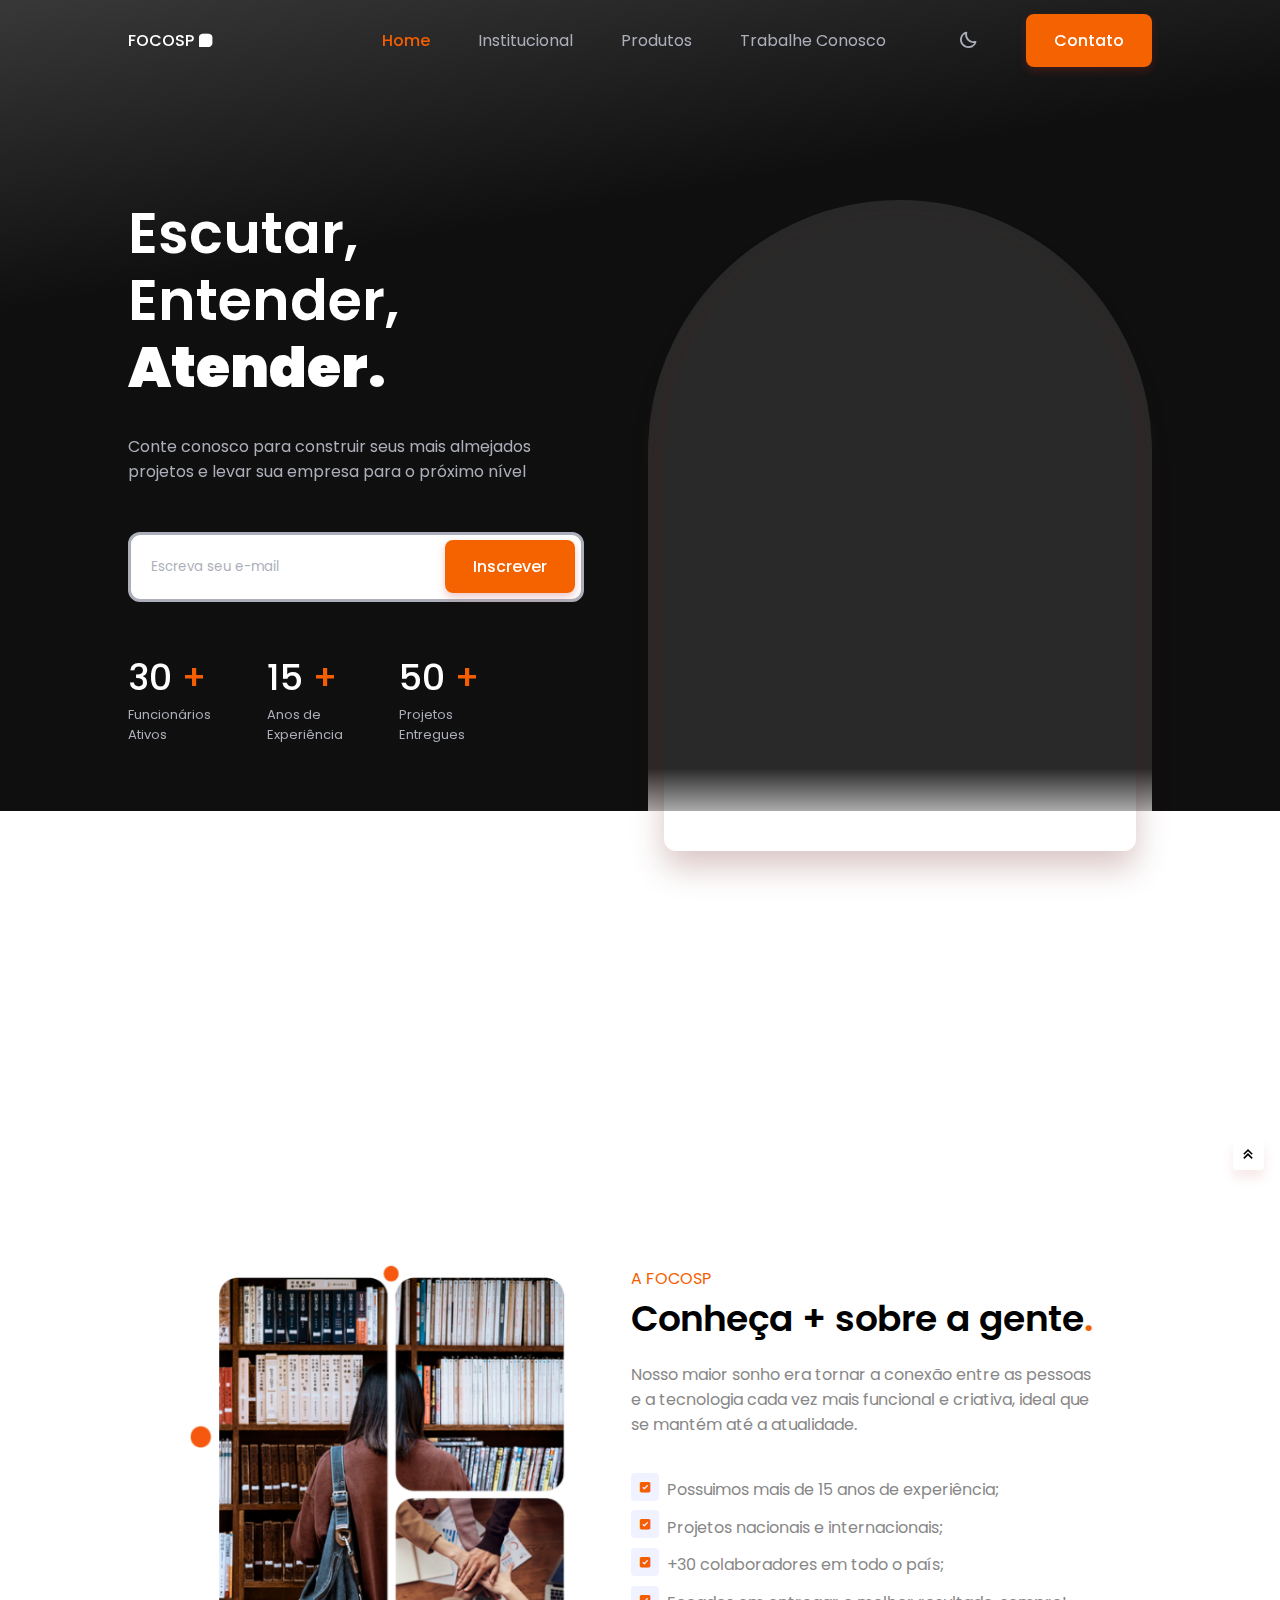
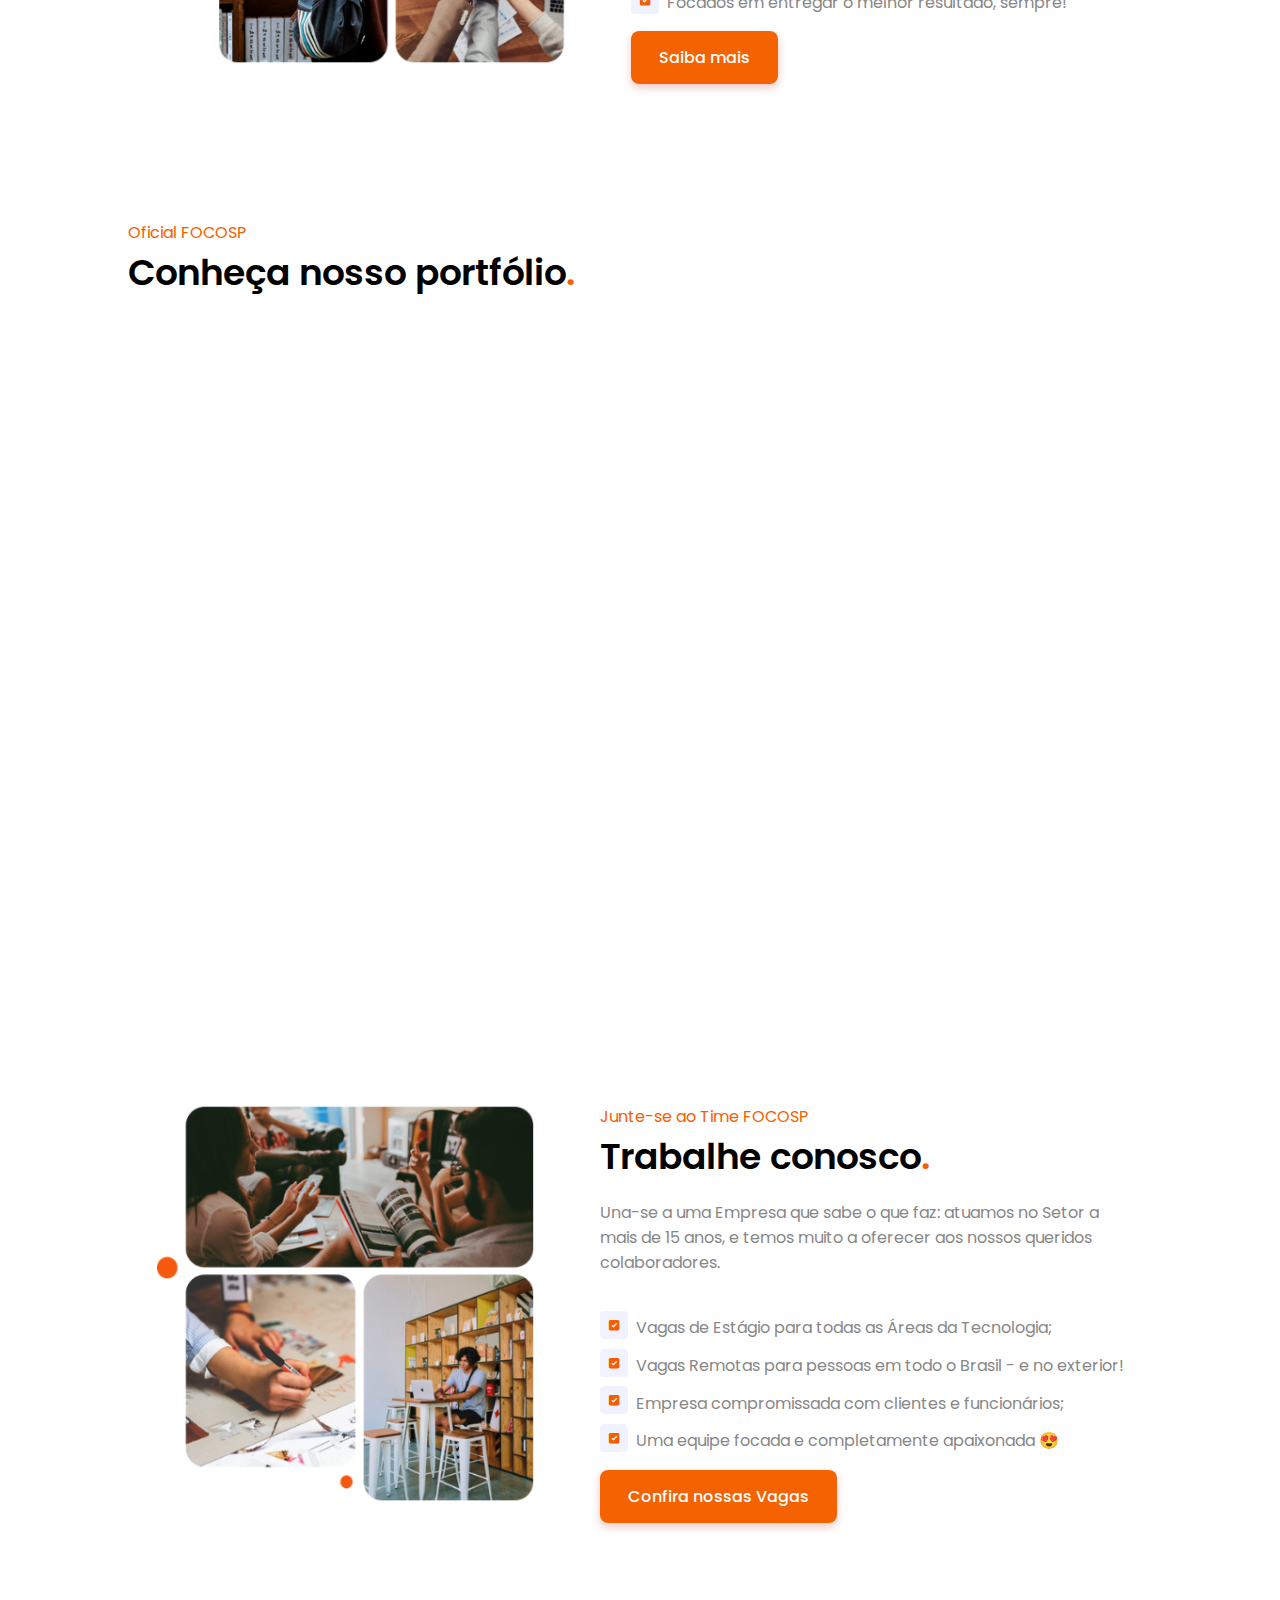
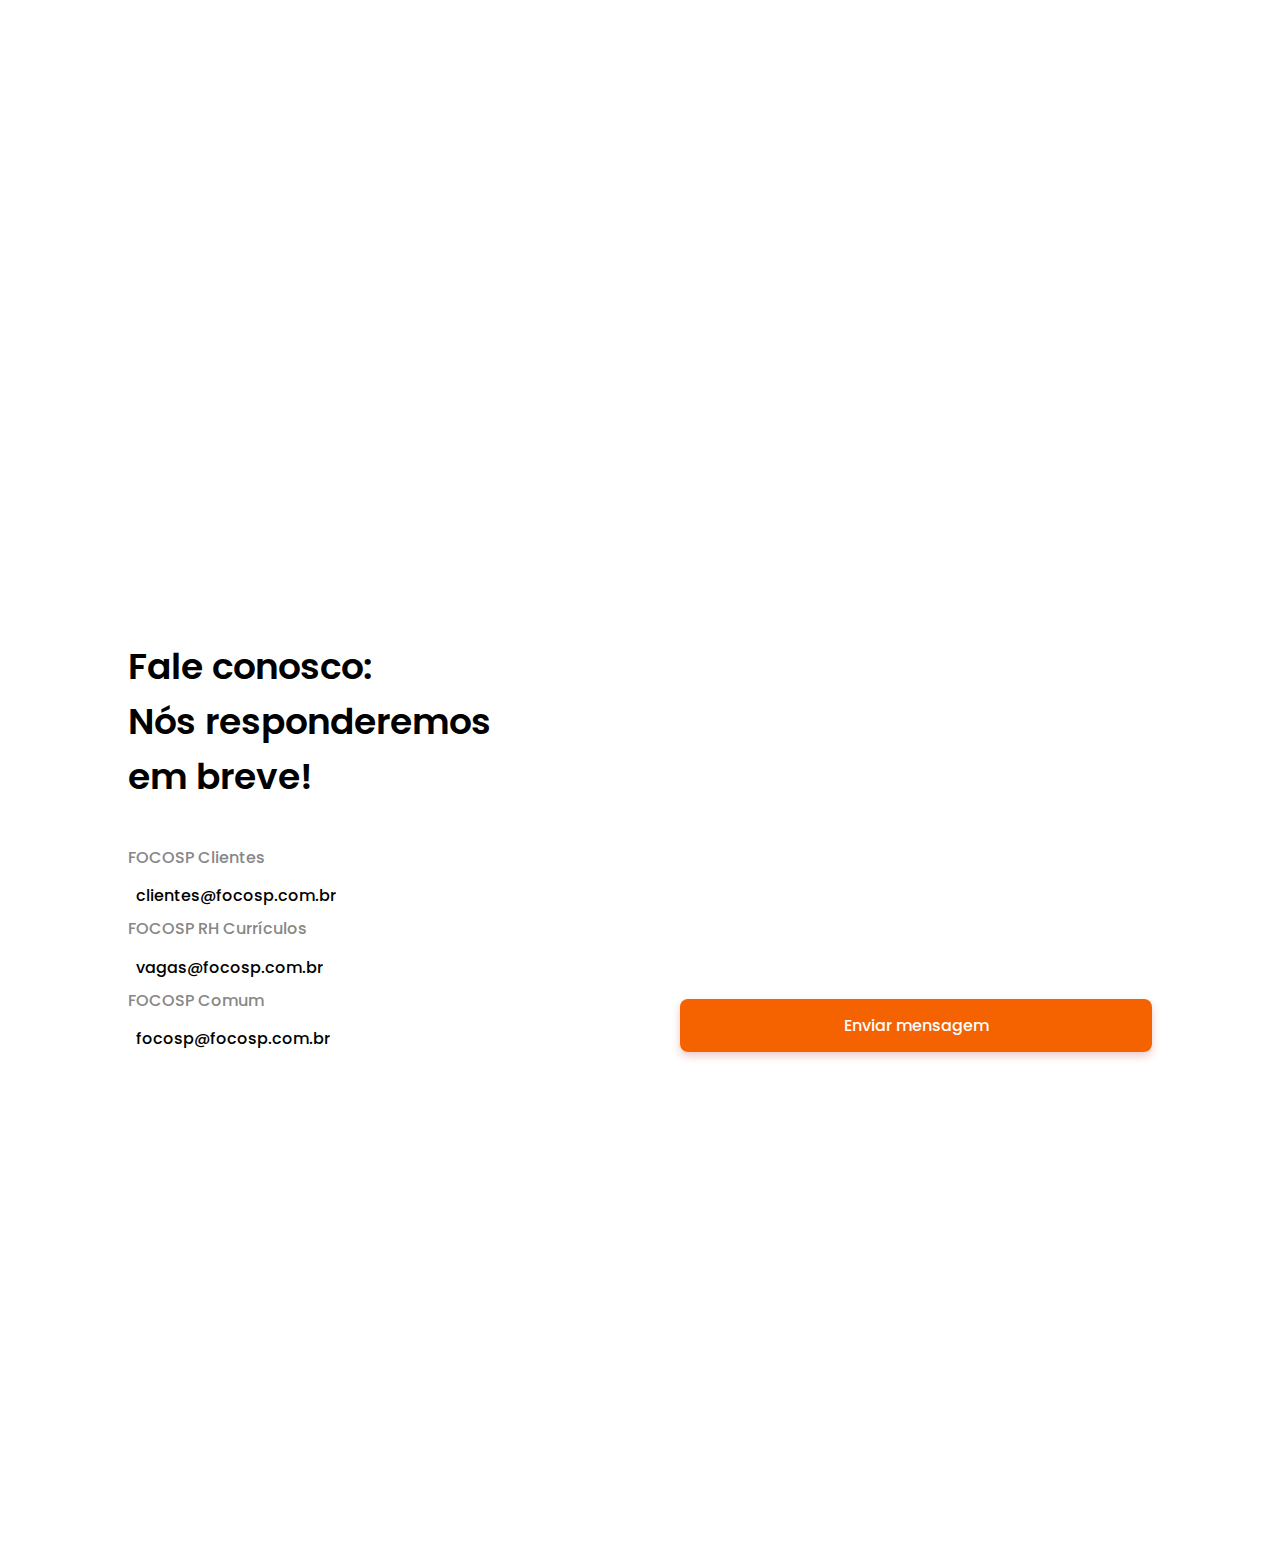
==== commit d3bb91bd: "correção de duplicidade de textos" ====
--- a/index.html
+++ b/index.html
@@ -1,5 +1,5 @@
 <!DOCTYPE html>
-    <html lang="en">
+    <html lang="pt-BR">
     <head>
         <meta charset="UTF-8">
         <meta name="viewport" content="width=device-width, initial-scale=1.0">
@@ -179,17 +179,6 @@
                                 </p>
                                 <!-- <input disabled type="checkbox" checked="checked" class="check__input">
                                 <span class="checkmark"></span> -->
-                                
-                                <p>
-                                    <i class='bx bxs-checkbox-checked value__accordion-icon'></i>Projetos nacionais e internacionais;
-                                    <input disabled type="checkbox" checked="checked" class="check__input">
-                                    <span class="checkmark"></span>
-                                </p>                                
-                                    
-                                <i class='bx bxs-checkbox-checked value__accordion-icon'></i>+30 colaboradores em todo o país;
-                                <!-- <input disabled type="checkbox" checked="checked" class="check__input"> -->
-                                <span class="checkmark"></span>
-                                
                                 <p>
                                     <i class='bx bxs-checkbox-checked value__accordion-icon'></i>Focados em entregar o melhor resultado, sempre!
                                     <!-- <input disabled type="checkbox" checked="checked" class="check__input"> -->
@@ -353,16 +342,6 @@
                                 <!-- <input disabled type="checkbox" checked="checked" class="check__input">
                                   <span class="checkmark"></span> -->
                             
-                                <p>
-                            <i class='bx bxs-checkbox-checked value__accordion-icon'></i>Vagas Remotas para pessoas em todo o Brasil - e no exterior!
-                                <!-- <input disabled type="checkbox" checked="checked" class="check__input">
-                                  <span class="checkmark"></span> -->
-                           
-                                <p>
-                                  <i class='bx bxs-checkbox-checked value__accordion-icon'></i>Empresa compromissada com 
-                                clientes e funcionários;
-                                <!-- <input disabled type="checkbox" checked="checked" class="check__input">
-                                  <span class="checkmark"></span> -->
                                 <p>
                                   <i class='bx bxs-checkbox-checked value__accordion-icon'></i>Uma equipe focada e completamente 
                                   apaixonada 😍
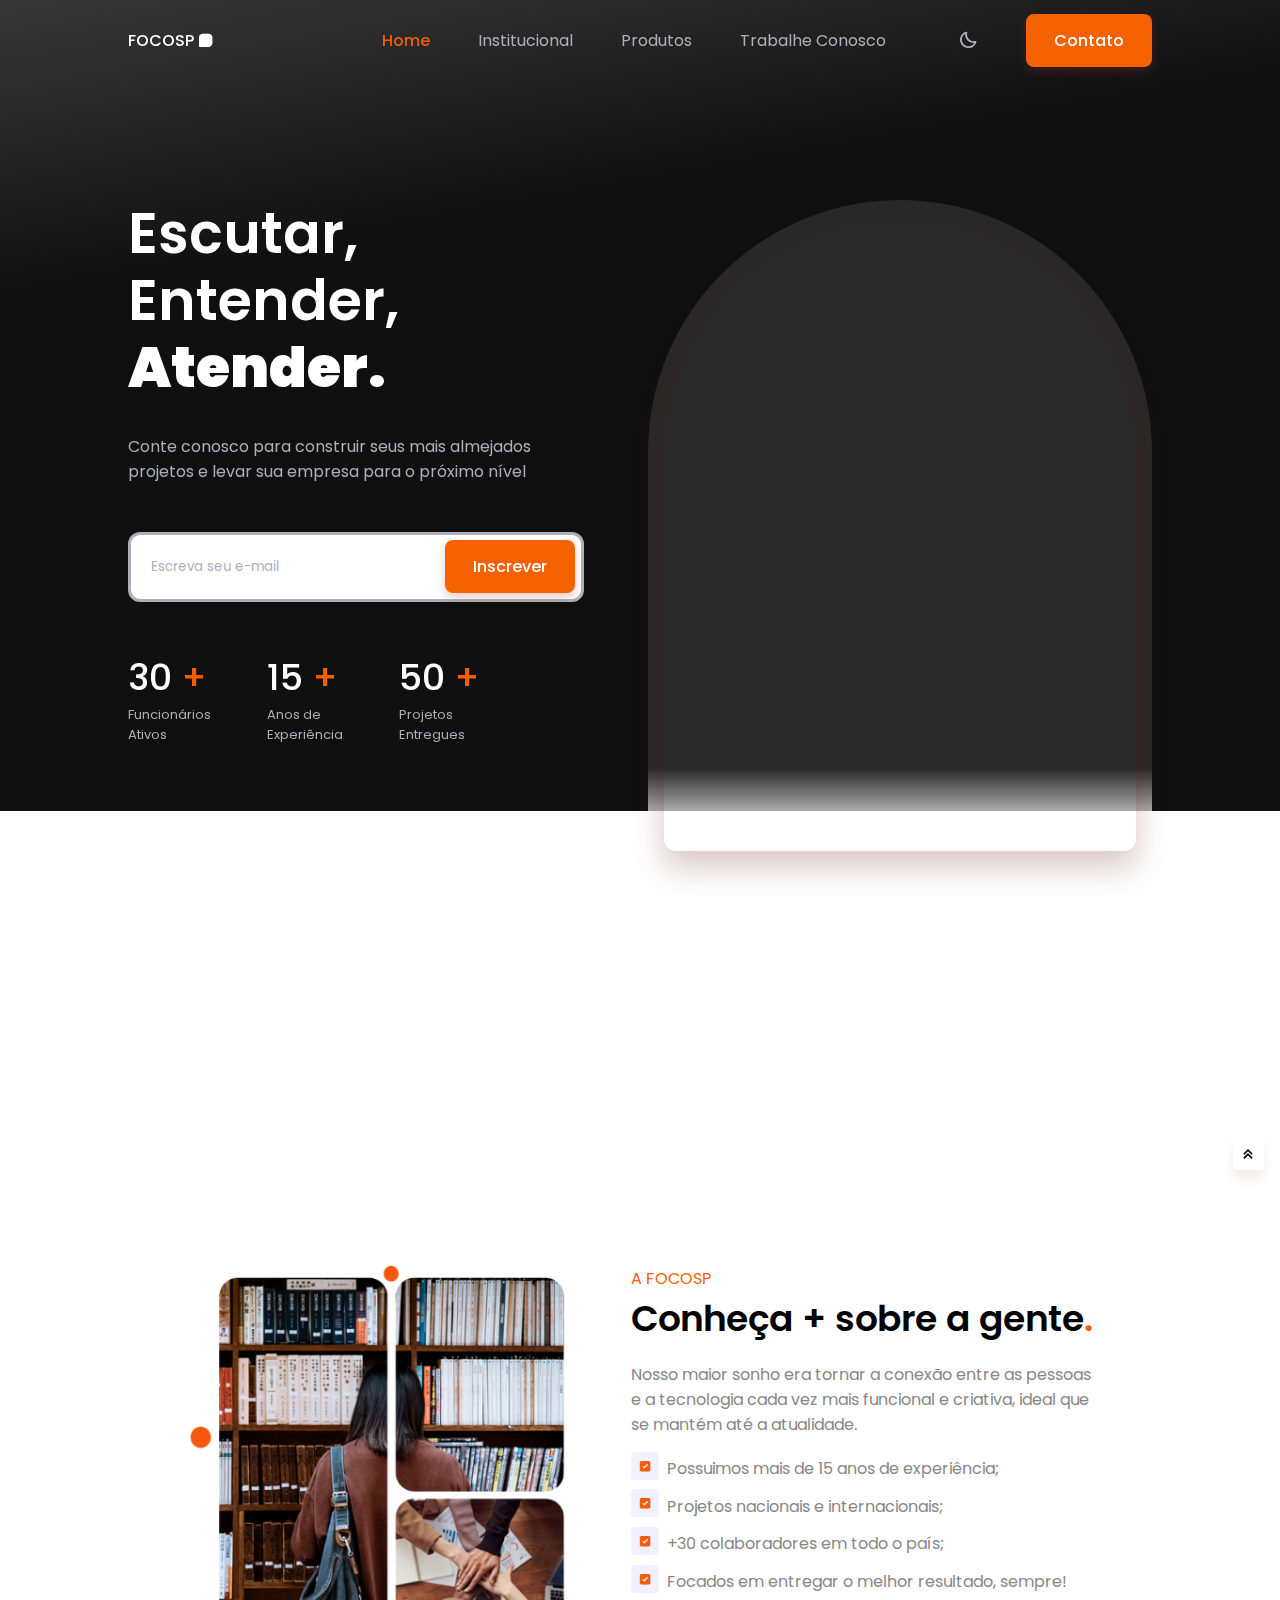
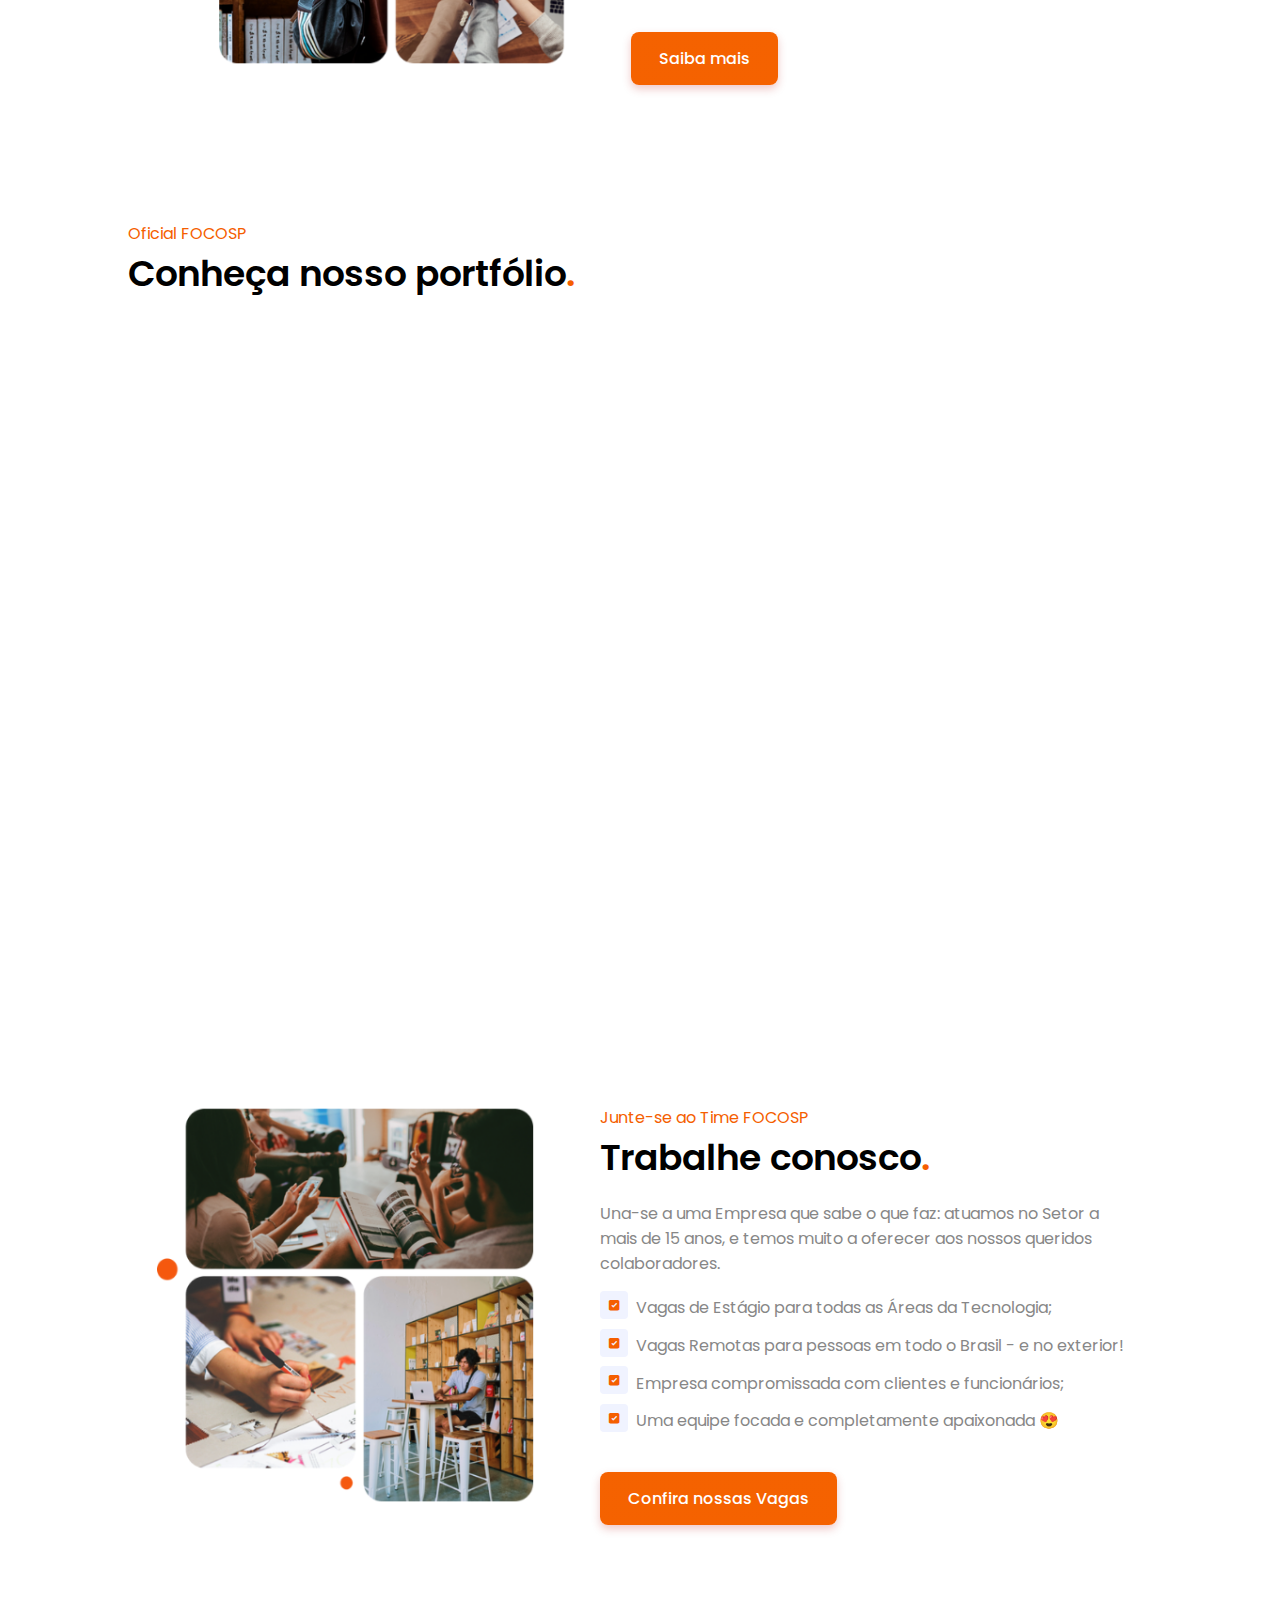
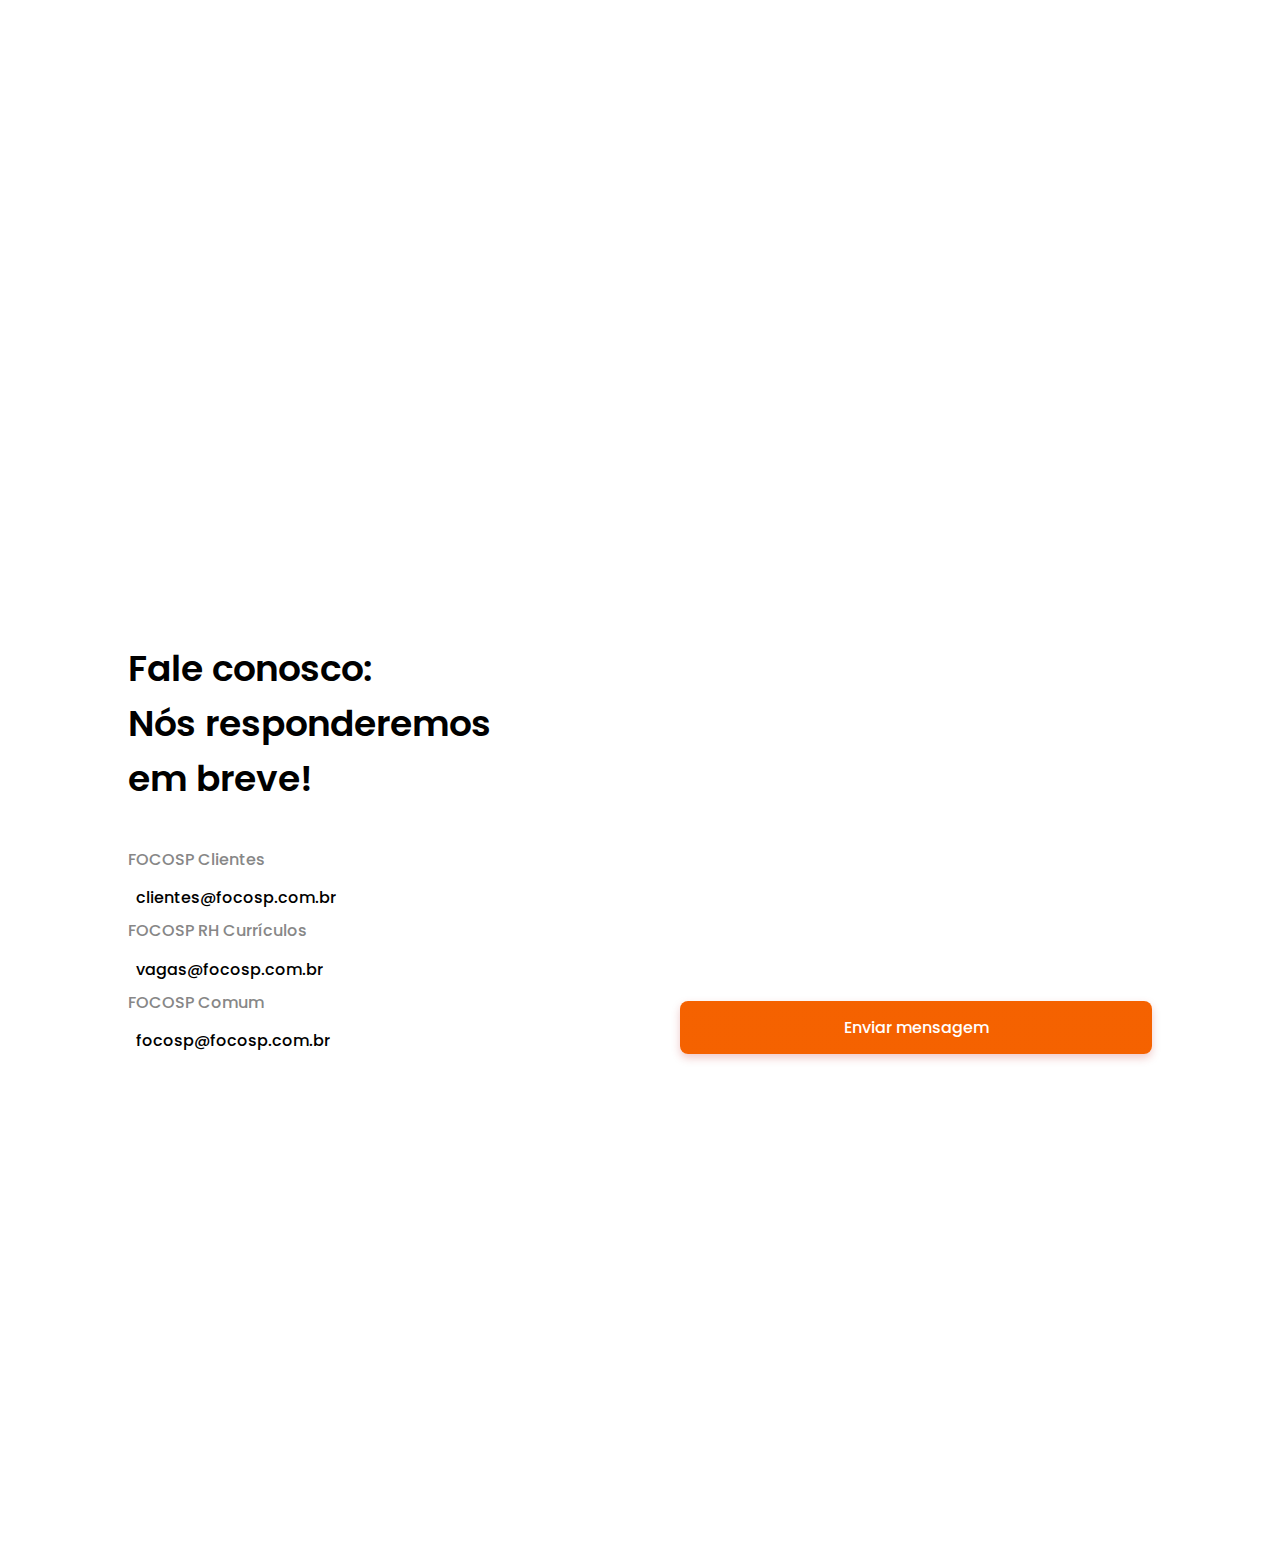
==== commit 8f746e48: "correção margin-top dos botões no corpo das sessões" ====
--- a/index.html
+++ b/index.html
@@ -186,6 +186,7 @@
                                 </p>
                                 
                             </div>
+                            <br>
                             <button class="button button--flex">
                                 <a href="institucional.html"><span class="button-saiba-trabalhe">Saiba mais</span></a>
                                 <i class="ri-arrow-right-up-line button__icon"></i>                          
@@ -349,7 +350,7 @@
                                   <span class="checkmark"></span> -->
                             
                         </div>
-
+                        <br>
                         <button class="button button--flex">
                             <a href="trabalhe-conosco.html"><span class="button-saiba-trabalhe">Confira nossas Vagas</span></a>
                             <i class="ri-arrow-right-up-line button__icon"></i>
--- a/assets/css/styles.css
+++ b/assets/css/styles.css
@@ -562,7 +562,7 @@
 
 .about__description{
   margin-bottom: var(--mb-2);
-  padding-bottom: 15px;
+  padding-bottom: 5px;
 }
 
 .about__details{
@@ -1137,7 +1137,7 @@
   }
 
   .about__description{
-    margin-bottom: 1rem;
+    margin-bottom: 5px;
   }
 
   .about__container {
@@ -1146,7 +1146,7 @@
   }
 
   .about__details{
-    margin-bottom: .5rem;
+    margin-bottom: 5px;
   } 
   .about__details i{
     margin-right: 0.5rem;
@@ -1186,14 +1186,14 @@
     padding: 0;
   }
   .about__description{
-    margin-bottom: 1rem;
+    margin-bottom: 5px;
   }
   .about__container {
     display: grid;
     flex-direction: column;
   }
   .about__details{
-    margin-bottom: .5rem;
+    margin-bottom: 5px;
   }
 }
 
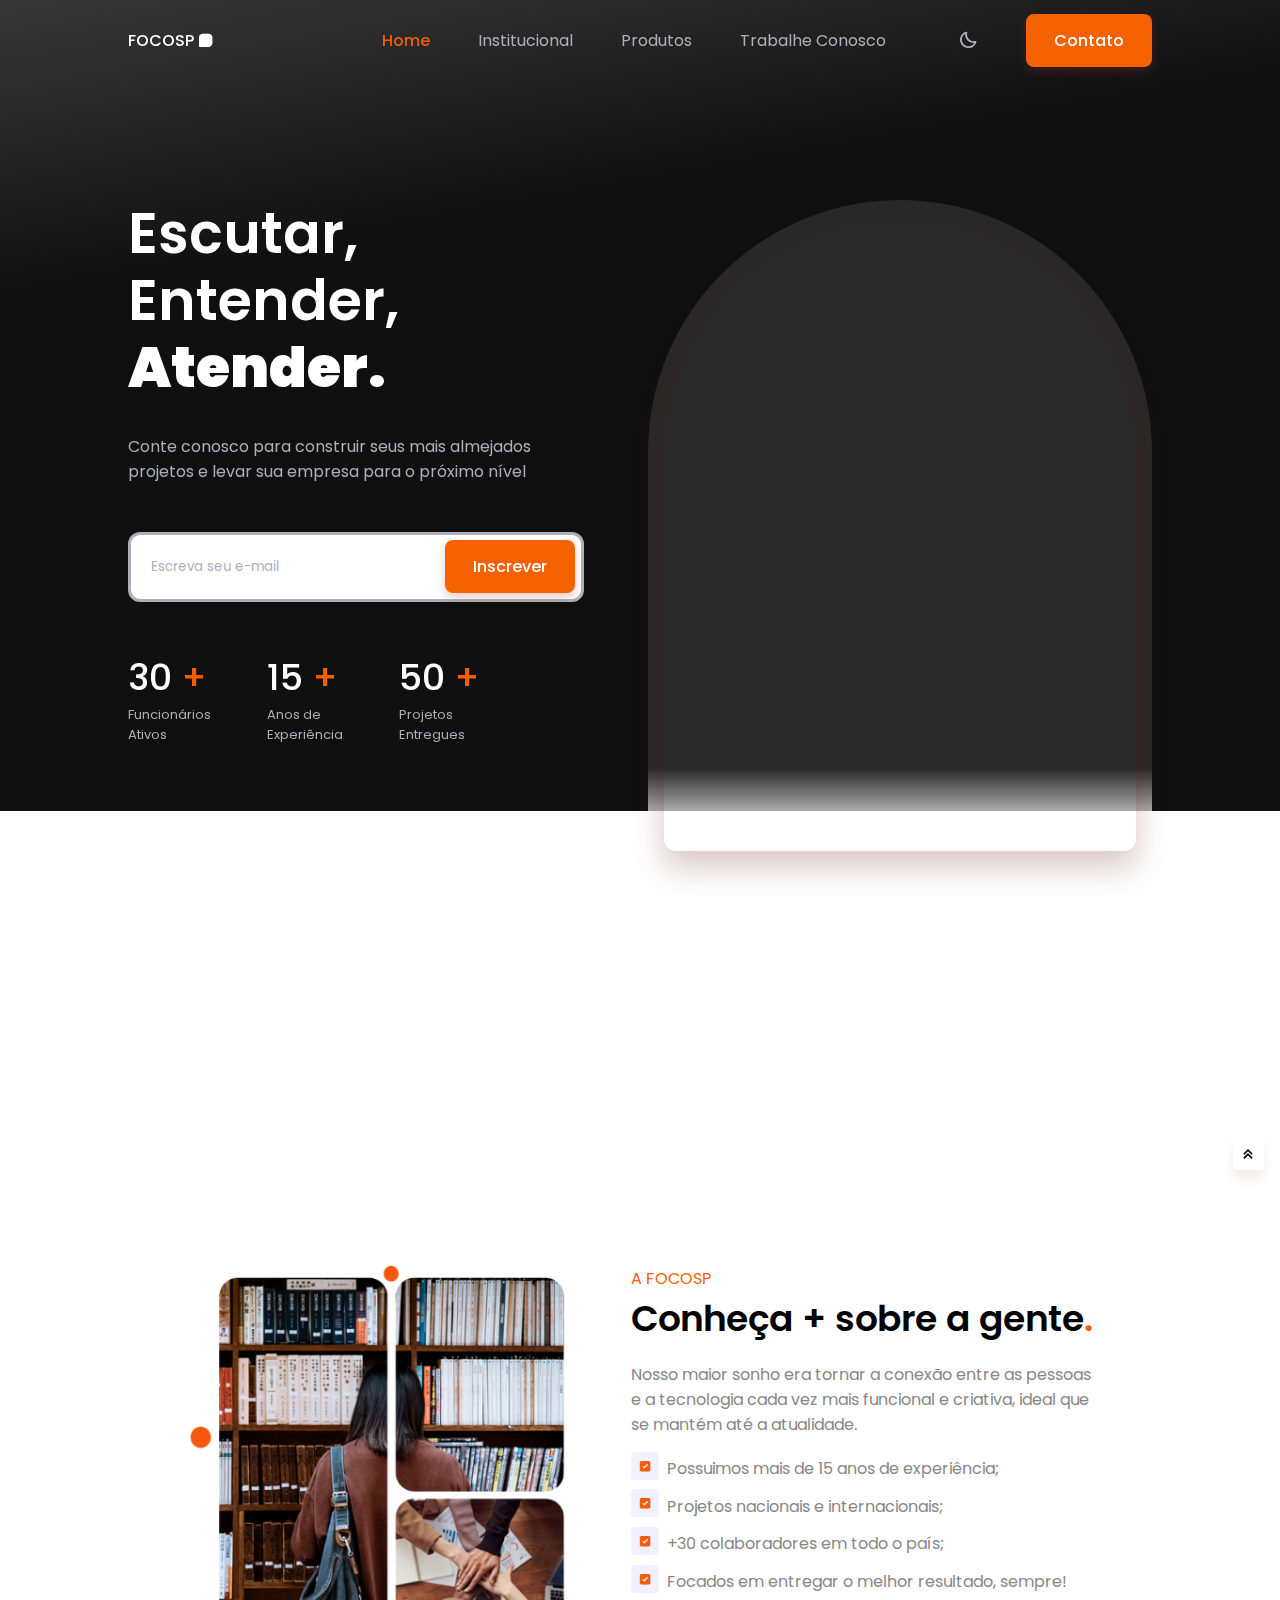
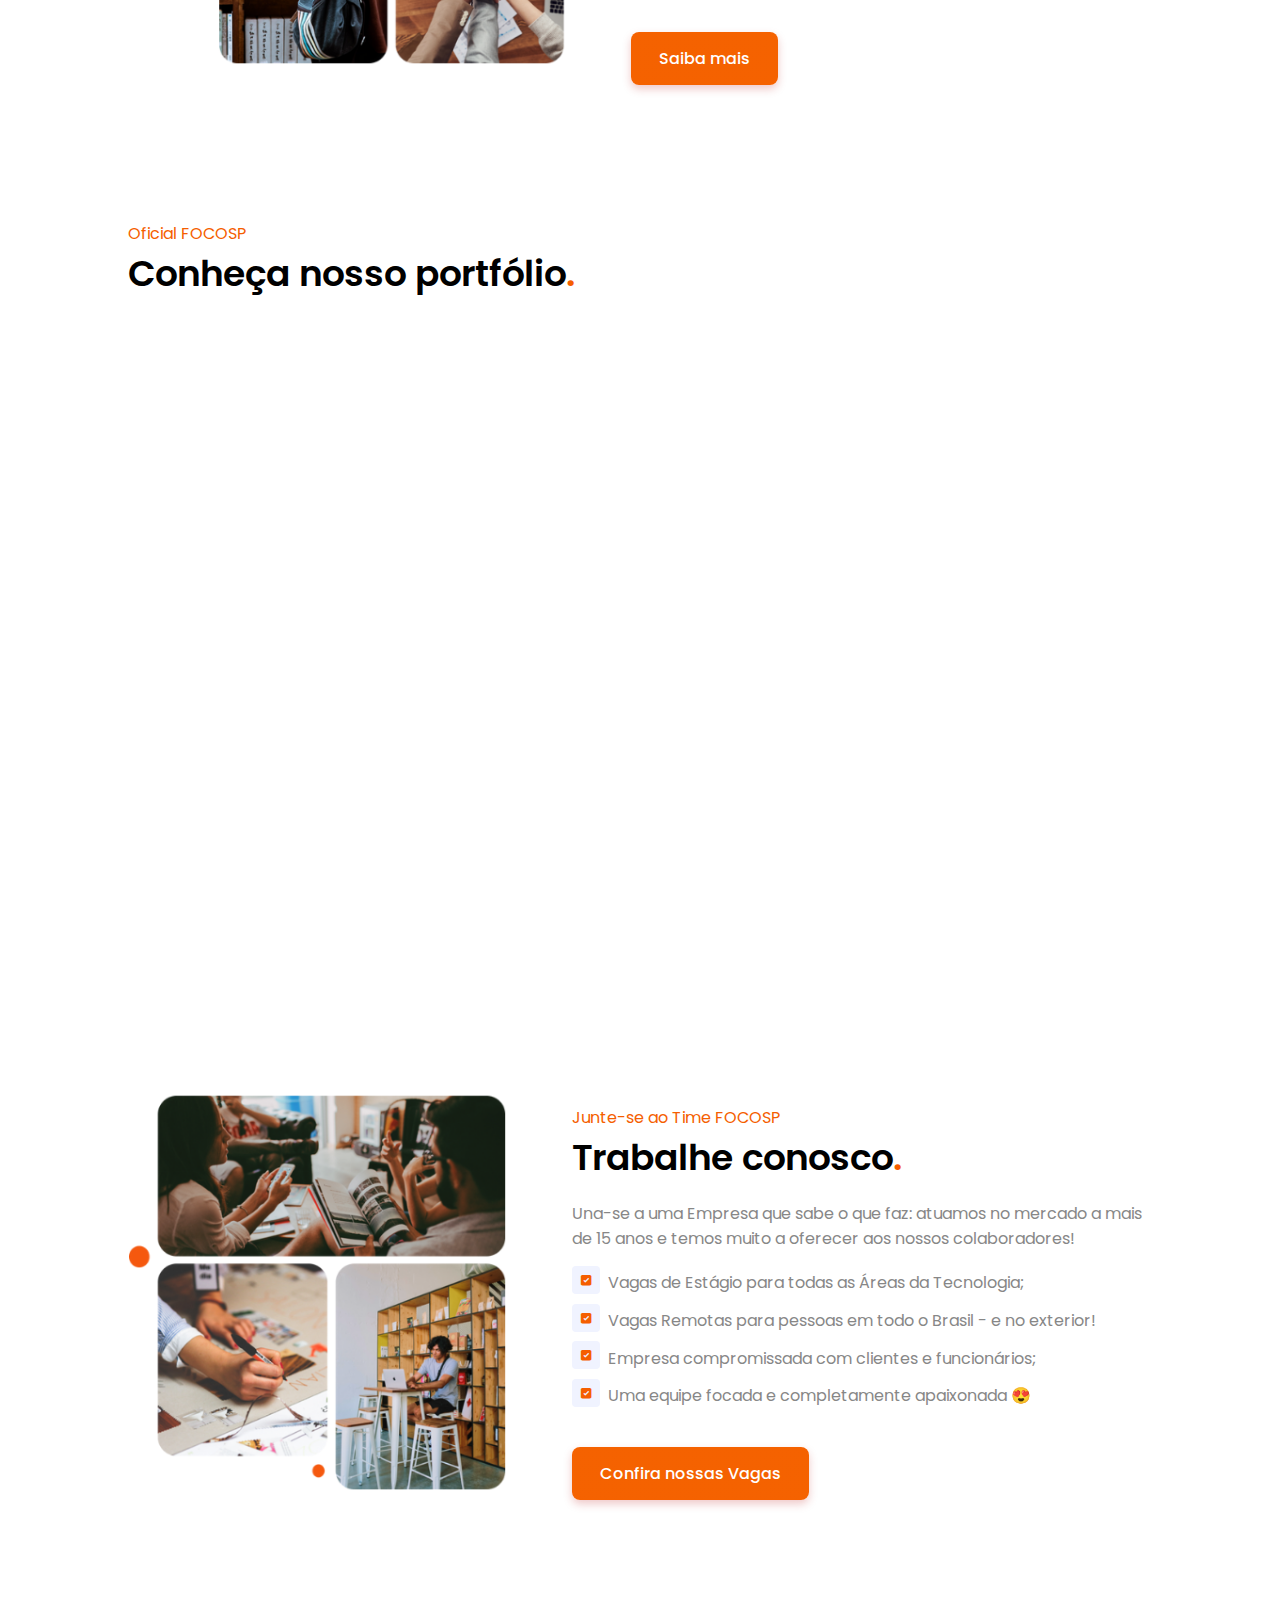
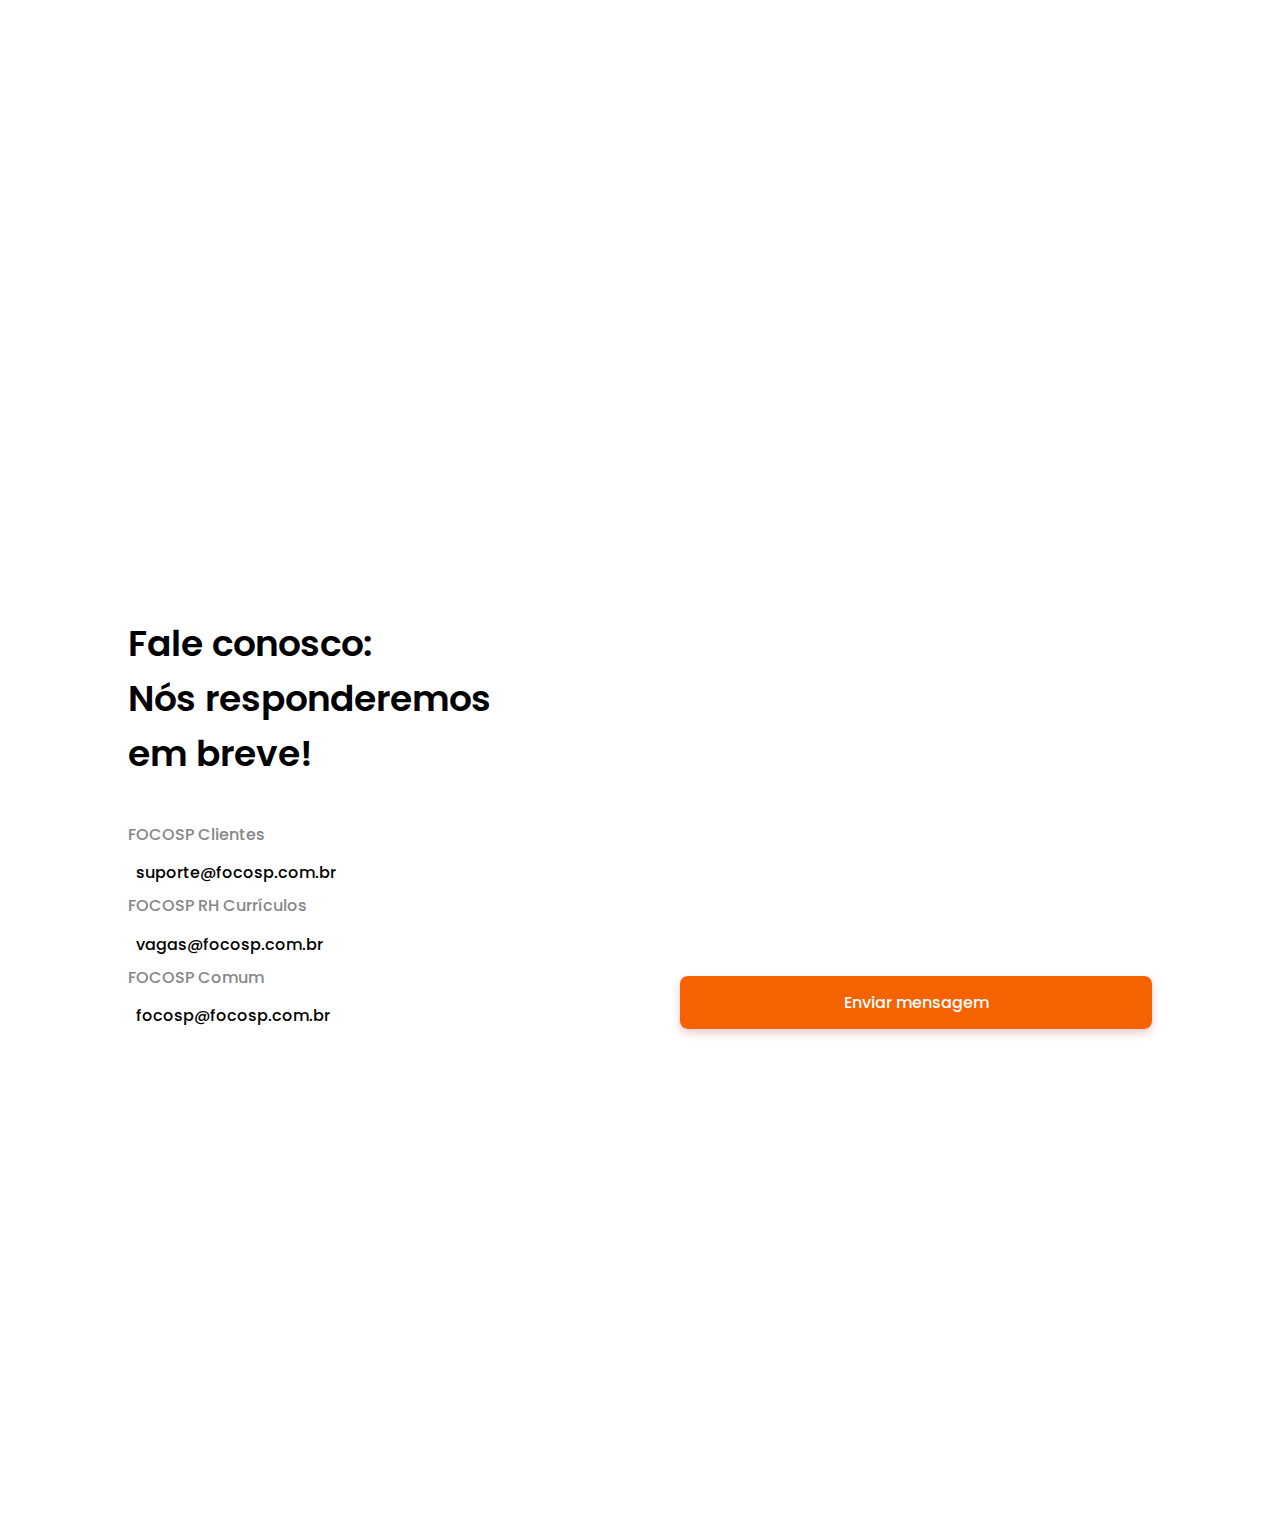
==== commit 6905a768: "correção de formatação de textos" ====
--- a/index.html
+++ b/index.html
@@ -7,9 +7,11 @@
         <!--=============== FAVICON ===============-->
         <link rel="shortcut icon" href="assets/img/favicon.png" type="image/x-icon">
 
-        <!--=============== ICONS ===============-->
+        <!--=============== BOXICONS ===============-->
+        <link href='https://unpkg.com/boxicons@2.1.2/css/boxicons.min.css' rel='stylesheet'>
+
+        <!--=============== REMIX ICON ===============-->
         <link href="https://cdn.jsdelivr.net/npm/remixicon@2.5.0/fonts/remixicon.css" rel="stylesheet">
-        <link href='https://unpkg.com/boxicons@2.1.2/css/boxicons.min.css' rel='stylesheet'>
         
         <!--=============== SWIPER CSS ===============-->
         <link rel="stylesheet" href="assets/css/swiper-bundle.min.css">
@@ -322,7 +324,9 @@
                                 Trabalhe conosco<span>.</span>
                             </h2>
                       
-                        <p class="about__description">
+                        <!-- Teste Ramon
+                     
+                            <p class="about__description">
                              Una-se a uma Empresa que sabe o que faz: atuamos no Setor a<br>mais de 15 anos,
                              e temos muito a oferecer aos nossos queridos<br>colaboradores.  </p>
 
@@ -338,19 +342,43 @@
                                 <p>
                                   <i class='bx bxs-checkbox-checked value__accordion-icon'></i>Empresa compromissada com 
                                 clientes e funcionários;
+                                </p>                            
+                                <p>
+                                  <i class='bx bxs-checkbox-checked value__accordion-icon'></i>Uma equipe focada e completamente 
+                                  apaixonada 😍
                                 </p>
                             
-                                <!-- <input disabled type="checkbox" checked="checked" class="check__input">
-                                  <span class="checkmark"></span> -->
-                            
-                                <p>
-                                  <i class='bx bxs-checkbox-checked value__accordion-icon'></i>Uma equipe focada e completamente 
-                                  apaixonada 😍
-                                <!-- <input disabled type="checkbox" checked="checked" class="check__input">
-                                  <span class="checkmark"></span> -->
-                            
                         </div>
                         <br>
+                     -->
+                     <p class="about__description">
+                        Una-se a uma Empresa que sabe o que faz: atuamos no mercado a mais de 15 anos
+                        e temos muito a oferecer aos nossos colaboradores! </p>
+
+                   <div class="about__details">
+                       <i class='bx bxs-checkbox-checked value__accordion-icon'></i>Vagas de Estágio para todas as Áreas da Tecnologia; 
+                           <input disabled type="checkbox" checked="checked" class="check__input">
+                             <span class="checkmark"></span>
+                       <br>
+                      
+                       <i class='bx bxs-checkbox-checked value__accordion-icon'></i>Vagas Remotas para pessoas em todo o Brasil - e no exterior!
+                           <input disabled type="checkbox" checked="checked" class="check__input">
+                             <span class="checkmark"></span>
+                      <br>
+                      
+                             <i class='bx bxs-checkbox-checked value__accordion-icon'></i>Empresa compromissada com 
+                           clientes e funcionários;
+                           <input disabled type="checkbox" checked="checked" class="check__input">
+                             <span class="checkmark"></span>
+                       <br>
+                   
+                             <i class='bx bxs-checkbox-checked value__accordion-icon'></i>Uma equipe focada e completamente 
+                             apaixonada 😍
+                           <input disabled type="checkbox" checked="checked" class="check__input">
+                             <span class="checkmark"></span>
+                       <br>
+                   </div>
+                   <br>
                         <button class="button button--flex">
                             <a href="trabalhe-conosco.html"><span class="button-saiba-trabalhe">Confira nossas Vagas</span></a>
                             <i class="ri-arrow-right-up-line button__icon"></i>
@@ -398,7 +426,7 @@
                                 <h3 class="contact__subtitle">FOCOSP Clientes</h3>
                                 <span class="contact__description">
                                     <i class="ri-mail-line contact__icon"></i>
-                                    clientes@focosp.com.br
+                                    suporte@focosp.com.br
                                 </span>
                                 <br>
                                 <h3 class="contact__subtitle">FOCOSP RH Currículos</h3>
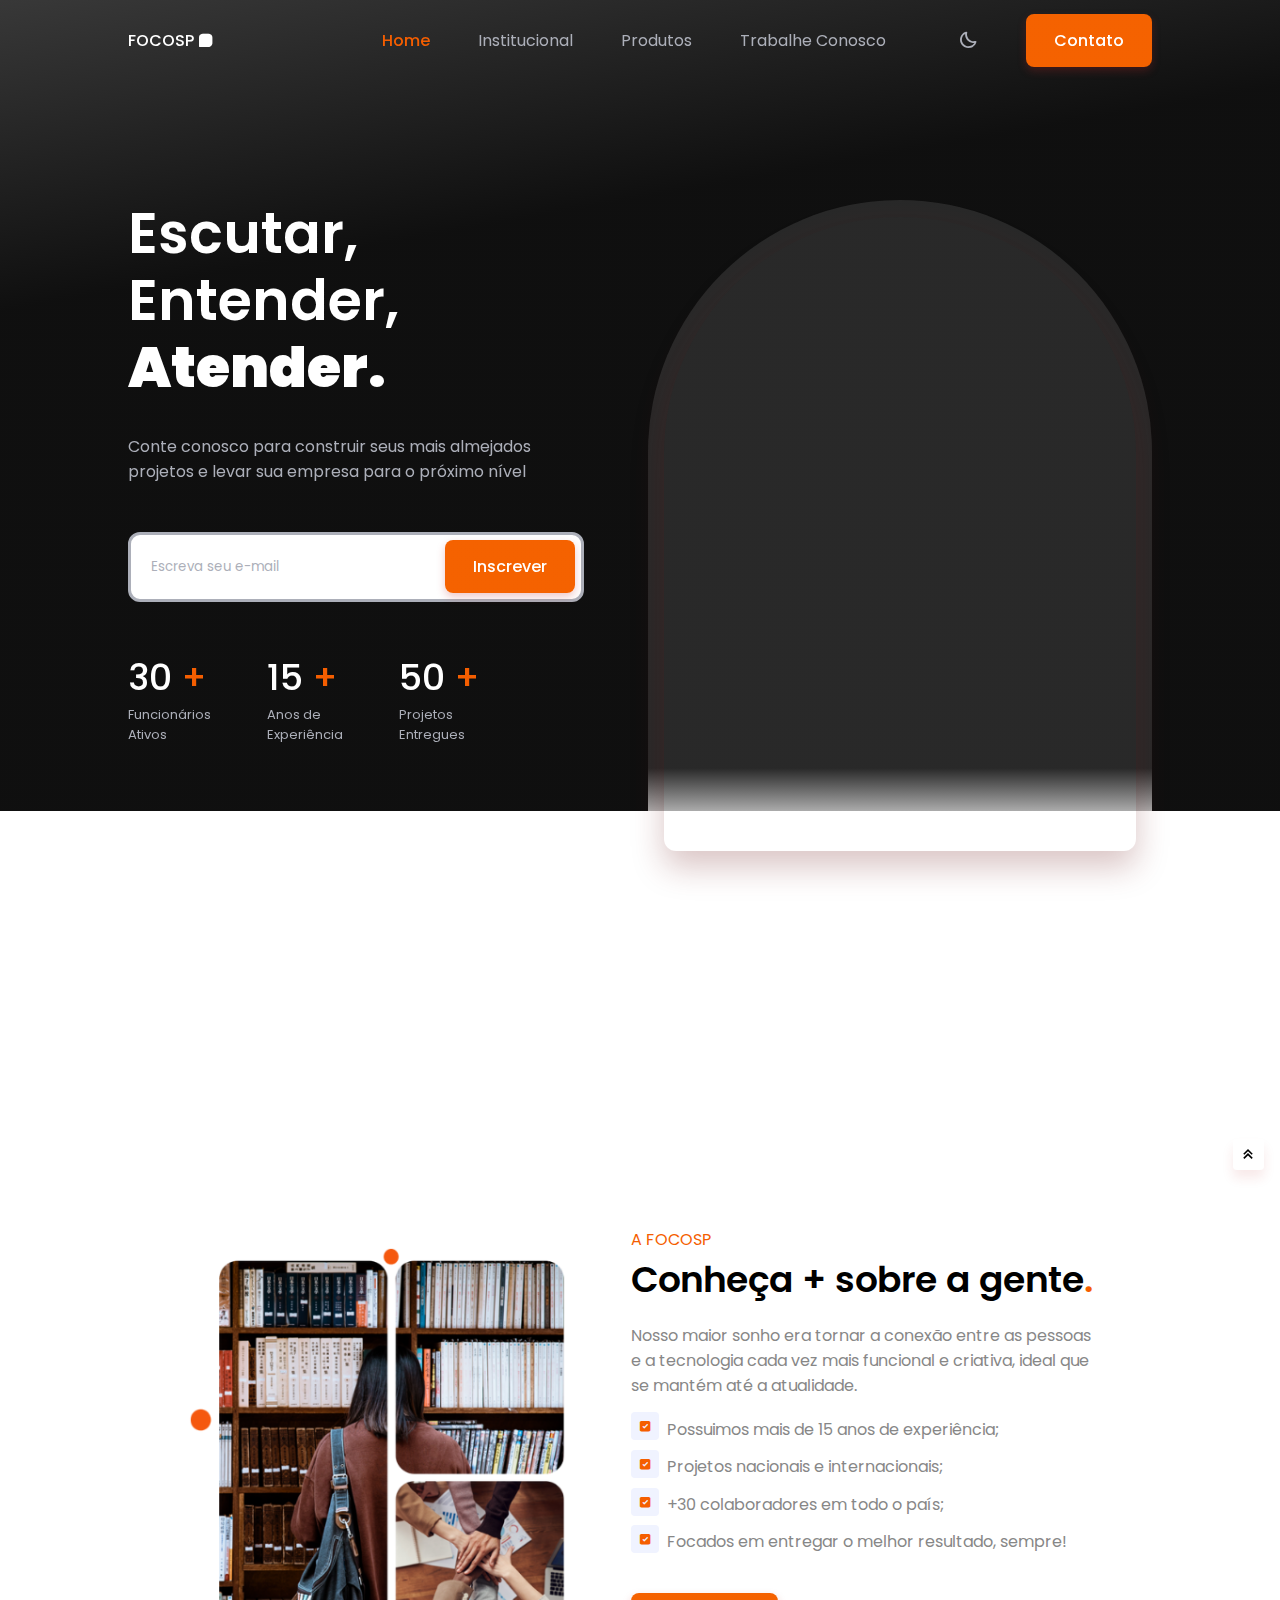
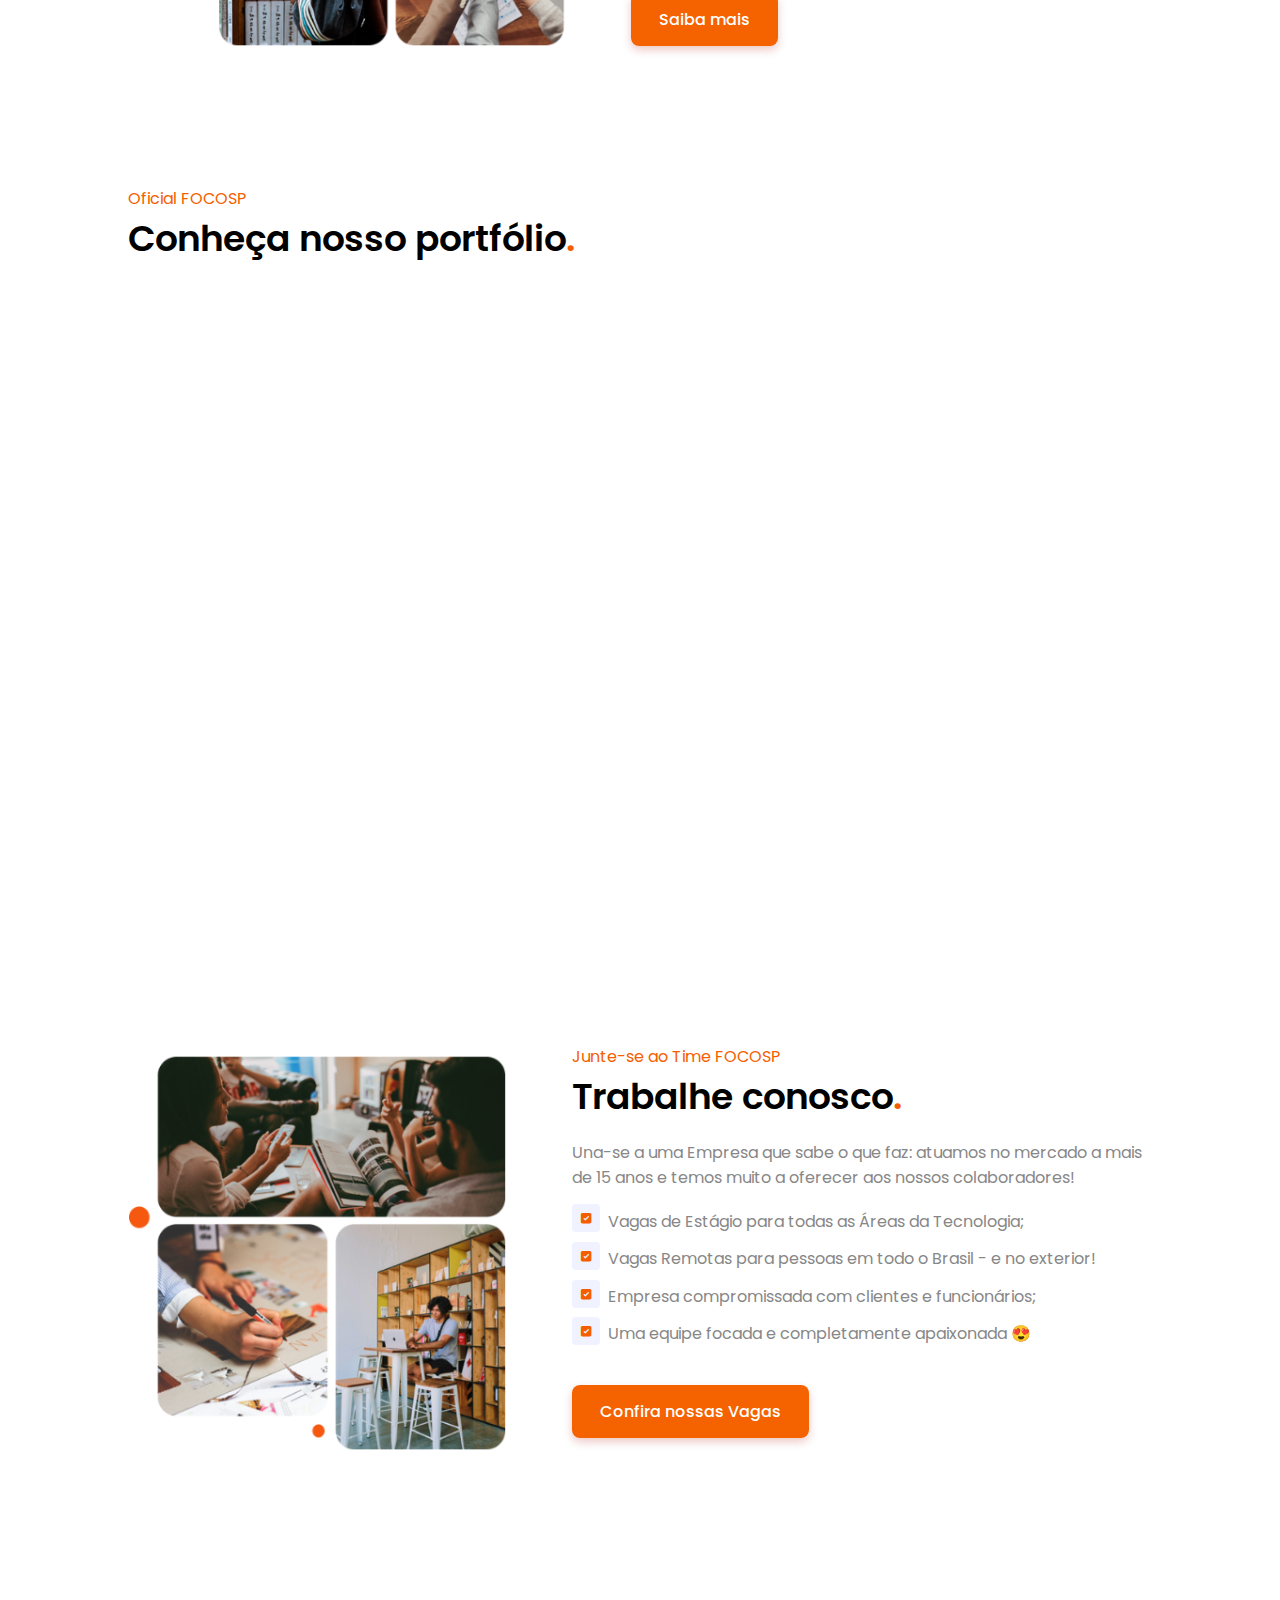
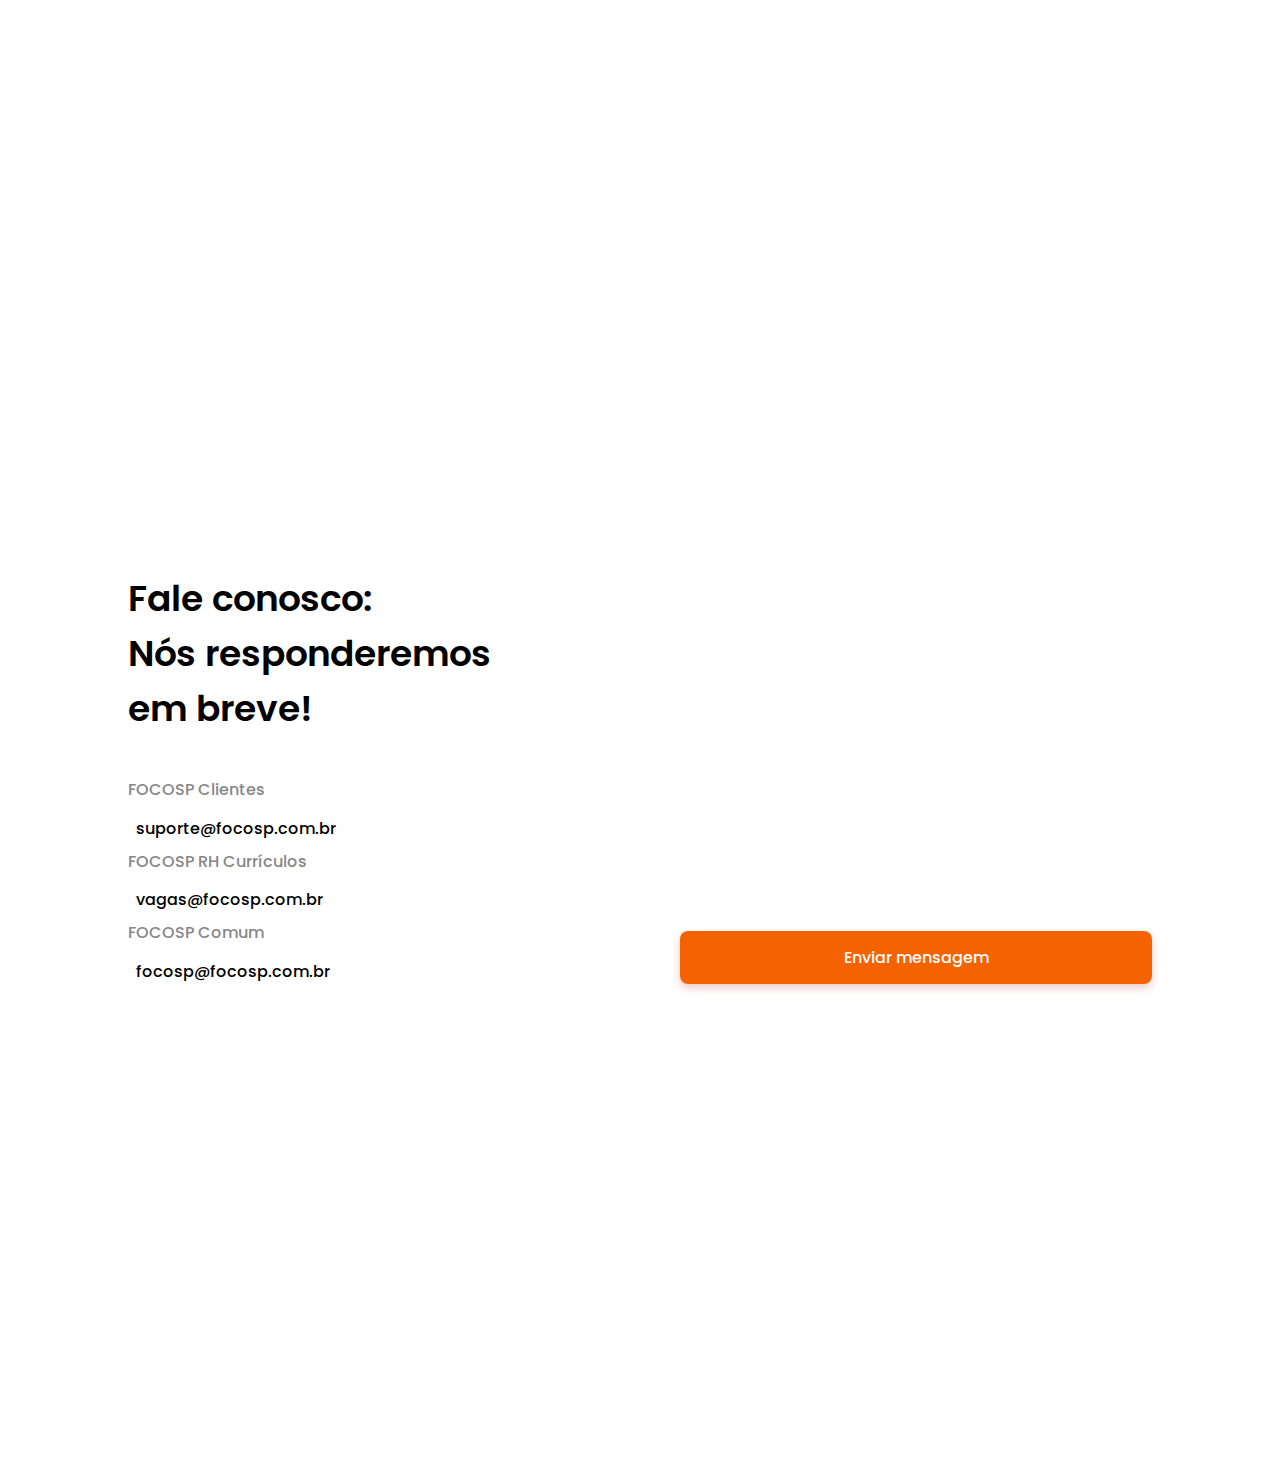
==== commit eee58559: "padronização de espaçamentos" ====
--- a/index.html
+++ b/index.html
@@ -1,600 +1,600 @@
-<!DOCTYPE html>
-    <html lang="pt-BR">
-    <head>
-        <meta charset="UTF-8">
-        <meta name="viewport" content="width=device-width, initial-scale=1.0">
-
-        <!--=============== FAVICON ===============-->
-        <link rel="shortcut icon" href="assets/img/favicon.png" type="image/x-icon">
-
-        <!--=============== BOXICONS ===============-->
-        <link href='https://unpkg.com/boxicons@2.1.2/css/boxicons.min.css' rel='stylesheet'>
-
-        <!--=============== REMIX ICON ===============-->
-        <link href="https://cdn.jsdelivr.net/npm/remixicon@2.5.0/fonts/remixicon.css" rel="stylesheet">
-        
-        <!--=============== SWIPER CSS ===============-->
-        <link rel="stylesheet" href="assets/css/swiper-bundle.min.css">
-
-        <!--=============== CSS ===============-->
-        <link rel="stylesheet" href="assets/css/styles.css">
-
-        <title>Foco Solution Provider</title>
-    </head>
-    <body>
-        <!--==================== HEADER ====================-->
-        <header class="header" id="header">
-            <nav class="nav container">
-                <a href="#" class="nav__logo">
-                    FOCOSP<i class='bx bxs-message-square'></i>
-                </a>
-
-                <div class="nav__menu">
-                    <ul class="nav__list">
-                        <li class="nav__item">
-                            <a href="index.html" class="nav__link active-link">
-                                <i class='bx bx-home-alt-2' ></i>
-                                <span>Home</span>
-                            </a>
-                        </li>
-                        <li class="nav__item">
-                            <a href="institucional.html" class="nav__link">
-                                <i class='bx bxs-face'></i>
-                                <span>Institucional</span>
-                            </a>
-                        </li>
-                        <li class="nav__item">
-                            <a href="produtos.html" class="nav__link">
-                                <i class='bx bxl-product-hunt' ></i>
-                                <span>Produtos</span>
-                            </a>
-                        </li>
-                        <li class="nav__item">
-                            <a href="trabalhe-conosco.html" class="nav__link">
-                                <span>Trabalhe Conosco</span>
-                                <i class='bx bxs-briefcase-alt-2'></i>
-                            </a>
-                        </li>
-                    </ul>
-                </div>
-
-                <!-- Theme change button -->
-                <i class='bx bx-moon change-theme' id="theme-button"></i>
-
-                <a href="contato.html" class="nav__button button">Contato</a>
-            </nav>
-        </header>
-
-        <!--==================== MAIN ====================-->
-        <main class="main">
-
-
-            <!--==================== HOME ====================-->
-            <section class="home section" id="home">
-                <div class="home__container container grid">
-                    <div class="home__data">
-                        <h1 class="home__title">
-                            Escutar,</b> <br> Entender,<br> <b>Atender.</b>
-                        </h1>
-                        <p class="home__description">
-                            Conte conosco para construir seus mais almejados
-                            projetos e levar sua empresa para o próximo nível
-                        </p>
-    
-                        <form action="https://api.staticforms.xyz/submit" method="post" class="home__search">
-                            <input type="hidden" name="accessKey" value="03a636da-fb88-4804-95a3-485a4a0ba520">
-                            <input type="hidden" name="redirectTo" value="http://127.0.0.1:5500/index.html#home">
-                            <input type="search" placeholder="Escreva seu e-mail" class="home__search-input">
-                            <button class="button">
-                                Inscrever
-                            </button>
-                        </form>
-    
-                        <div class="home__value">
-                            <div>
-                                <h1 class="home__value-number">
-                                    30 <span>+</span>
-                                </h1>
-                                <span class="home__value-description">
-                                    Funcionários <br> Ativos
-                                </span>
-                            </div>
-    
-                            <div>
-                                <h1 class="home__value-number">
-                                    15 <span>+</span>
-                                </h1>
-                                <span class="home__value-description">
-                                    Anos de <br> Experiência
-                                </span>
-                            </div>
-    
-                            <div>
-                                <h1 class="home__value-number">
-                                    50 <span>+</span>
-                                </h1>
-                                <span class="home__value-description">
-                                    Projetos <br> Entregues
-                                </span>
-                            </div>
-                        </div>
-                    </div>
-    
-                    <div class="home__images">
-                        <div class="home__orbe"></div>
-    
-                        <div class="home__img">
-                            <img src="assets/img/home.gif" alt="">
-                        </div>
-                    </div>
-                </div>
-            </section>
-
-            <!--==================== LOGOS ====================-->
-            <section class="logos section">
-                <div class="logos__container container grid">
-                    <div class="logos__img">
-                        <img src="assets/img/logo1.png" alt="">
-                    </div>
-                    <div class="logos__img">
-                        <img src="assets/img/logo2.png" alt="">
-                    </div>
-                    <div class="logos__img">
-                        <img src="assets/img/logo3.png" alt="">
-                    </div>
-                    <div class="logos__img">
-                        <img src="assets/img/logo4.png" alt="">
-                    </div>
-                </div>
-            </section>
-
-
-
-            <!--==================== ABOUT ====================-->
-            <section class="about section container" id="about">
-                <div class="about__container grid">
-                    <img src="assets/img/about-home.png" alt="" class="about__img">
-
-                    <section class="section" id="popular">
-                        <div class="container">
-                            <div class="about__subtitle">
-                                <span class="section__subtitle">A FOCOSP</span>
-                            </div>
-                            <h2 class="section__title">
-                                Conheça + sobre a gente<span>.</span>
-                            </h2>
-                            <p class="about__description">
-                                Nosso maior sonho era tornar a conexão entre as pessoas <br> e a tecnologia
-                                cada vez mais funcional e criativa, ideal que <br> se mantém até a atualidade.
-                            </p>
-
-                            <div class="about__details">
-                                <p>
-                                    <i class='bx bxs-checkbox-checked value__accordion-icon'></i>Possuimos mais de 15 anos de experiência;
-                                </p>
-                                
-                                <p>
-                                    <i class='bx bxs-checkbox-checked value__accordion-icon'></i>Projetos nacionais e internacionais;
-                                </p>
-                                <p>
-                                    <i class='bx bxs-checkbox-checked value__accordion-icon'></i>+30 colaboradores em todo o país;
-                                </p>
-                                <!-- <input disabled type="checkbox" checked="checked" class="check__input">
-                                <span class="checkmark"></span> -->
-                                <p>
-                                    <i class='bx bxs-checkbox-checked value__accordion-icon'></i>Focados em entregar o melhor resultado, sempre!
-                                    <!-- <input disabled type="checkbox" checked="checked" class="check__input"> -->
-                                    <span class="checkmark"></span>
-                                </p>
-                                
-                            </div>
-                            <br>
-                            <button class="button button--flex">
-                                <a href="institucional.html"><span class="button-saiba-trabalhe">Saiba mais</span></a>
-                                <i class="ri-arrow-right-up-line button__icon"></i>                          
-                            </button>
-                        </div>
-                    </section>
-                </div>
-            </section>
-            <!--==================== PRODUTOS SLIDER ====================-->
-
-            <section class="section" id="popular">
-                <section class="container">
-                    <span class="section__subtitle">Oficial FOCOSP</span>
-                    <h2 class="section__title">
-                        Conheça nosso portfólio<span>.</span>
-                    </h2>
-
-                    <div class="popular__container grid swiper">
-                        <div class="swiper-wrapper">
-                            <article class="popular__card swiper-slide">
-                                <img src="assets/img/popular1.png" alt="" class="popular__img">
-    
-                                <div class="popular__data">
-                                    <h3 class="popular__title">
-                                        Everest
-                                    </h3>
-                                    <p class="popular__description">
-                                        Criada para facilitar o atendimento via Redes Sociais, unindo-as em um só lugar. 
-                                    </p>
-                                    <br>
-                                    <button class="button button--flex">
-                                        Conheça
-                                        <i class="ri-arrow-right-up-line button__icon"></i>
-                                    </button>
-                                </div>
-                            </article>
-
-                            <article class="popular__card swiper-slide">
-                                <img src="assets/img/popular2.png" alt="" class="popular__img">
-    
-                                <div class="popular__data">
-                                    <h3 class="popular__title">
-                                        Radial Cursos
-                                    </h3>
-                                    <p class="popular__description">
-                                        Repaginação, design e atualização total do website da Radial Cursos, especialistas no ensino automotivo.
-                                    </p>
-                                    <br>
-                                    <button class="button button--flex">
-                                        Conheça
-                                        <i class="ri-arrow-right-up-line button__icon"></i>
-                                    </button>
-                                </div>
-                            </article>
-    
-                            <article class="popular__card swiper-slide">
-                                <img src="assets/img/popular3.png" alt="" class="popular__img">
-    
-                                <div class="popular__data">
-                                    <h3 class="popular__title">
-                                        OnFire Platform
-                                    </h3>
-                                    <p class="popular__description">
-                                        Criação total da Plataforma E-Commerce da empresa americana OnFire.
-                                    </p>
-                                    <br>
-                                    <button class="button button--flex">
-                                        Conheça
-                                        <i class="ri-arrow-right-up-line button__icon"></i>
-                                    </button>
-                                </div>
-                            </article>
-    
-                            <article class="popular__card swiper-slide">
-                                <img src="assets/img/popular4.png" alt="" class="popular__img">
-    
-                                <div class="popular__data">
-                                    <h3 class="popular__title">
-                                        G&G Marketplace
-                                    </h3>
-                                    <p class="popular__description">
-                                        O Marketplace criado e desenvolvido pela FOCOSP para o mercado nacional e internacional.
-                                    </p>
-                                    <br>
-                                    <button class="button button--flex">
-                                        Conheça
-                                        <i class="ri-arrow-right-up-line button__icon"></i>
-                                    </button>
-                                </div>
-                            </article>
-
-                            <article class="popular__card swiper-slide">
-                                <img src="assets/img/popular5.png" alt="" class="popular__img">
-    
-                                <div class="popular__data">
-                                    <h3 class="popular__title">
-                                        Everest CRM
-                                    </h3>
-                                    <p class="popular__description">
-                                        Unido à Plataforma Everest, é uma potente ferramenta para empresas de diversos setores. 
-                                    </p>
-                                    <br>
-                                    <button class="button button--flex">
-                                        Conheça
-                                        <i class="ri-arrow-right-up-line button__icon"></i>
-                                    </button>
-                                </div>
-                            </article>
-                        </div>
-
-                        <div class="swiper-button-next">
-                            <i class='bx bx-chevron-right' ></i>
-                        </div>
-                        <div class="swiper-button-prev">
-                            <i class='bx bx-chevron-left'></i>
-                        </div>
-                    </div>
-                </section>
-            </section>
-          
-            <!--==================== TRABALHE CONOSCO ====================-->
-
-             <section class="about section container" id="about">
-                <div class="about__container grid">
-                    <img src="assets/img/trabalhe-home.png" alt="" class="about__img">
-    
-                    <section class="section" id="popular">
-                        <div class="container">
-                            <div class="about__subtitle">
-                            <span class="section__subtitle">Junte-se ao Time FOCOSP</span>
-                            </div>
-                            <h2 class="section__title">
-                                Trabalhe conosco<span>.</span>
-                            </h2>
-                      
-                        <!-- Teste Ramon
-                     
-                            <p class="about__description">
-                             Una-se a uma Empresa que sabe o que faz: atuamos no Setor a<br>mais de 15 anos,
-                             e temos muito a oferecer aos nossos queridos<br>colaboradores.  </p>
-
-                        <div class="about__details">
-                                <p>
-                            <i class='bx bxs-checkbox-checked value__accordion-icon'></i>Vagas de Estágio para todas as Áreas da Tecnologia; 
-                                </p> 
-                            
-                                <p>
-                            <i class='bx bxs-checkbox-checked value__accordion-icon'></i>Vagas Remotas para pessoas em todo o Brasil - e no exterior!
-                                </p>
-                           
-                                <p>
-                                  <i class='bx bxs-checkbox-checked value__accordion-icon'></i>Empresa compromissada com 
-                                clientes e funcionários;
-                                </p>                            
-                                <p>
-                                  <i class='bx bxs-checkbox-checked value__accordion-icon'></i>Uma equipe focada e completamente 
-                                  apaixonada 😍
-                                </p>
-                            
-                        </div>
-                        <br>
-                     -->
-                     <p class="about__description">
-                        Una-se a uma Empresa que sabe o que faz: atuamos no mercado a mais de 15 anos
-                        e temos muito a oferecer aos nossos colaboradores! </p>
-
-                   <div class="about__details">
-                       <i class='bx bxs-checkbox-checked value__accordion-icon'></i>Vagas de Estágio para todas as Áreas da Tecnologia; 
-                           <input disabled type="checkbox" checked="checked" class="check__input">
-                             <span class="checkmark"></span>
-                       <br>
-                      
-                       <i class='bx bxs-checkbox-checked value__accordion-icon'></i>Vagas Remotas para pessoas em todo o Brasil - e no exterior!
-                           <input disabled type="checkbox" checked="checked" class="check__input">
-                             <span class="checkmark"></span>
-                      <br>
-                      
-                             <i class='bx bxs-checkbox-checked value__accordion-icon'></i>Empresa compromissada com 
-                           clientes e funcionários;
-                           <input disabled type="checkbox" checked="checked" class="check__input">
-                             <span class="checkmark"></span>
-                       <br>
-                   
-                             <i class='bx bxs-checkbox-checked value__accordion-icon'></i>Uma equipe focada e completamente 
-                             apaixonada 😍
-                           <input disabled type="checkbox" checked="checked" class="check__input">
-                             <span class="checkmark"></span>
-                       <br>
-                   </div>
-                   <br>
-                        <button class="button button--flex">
-                            <a href="trabalhe-conosco.html"><span class="button-saiba-trabalhe">Confira nossas Vagas</span></a>
-                            <i class="ri-arrow-right-up-line button__icon"></i>
-                        </button>
-
-                    </div>
-                </div>
-            </section> 
-        </section> 
-            
-            <!--==================== NEWSLETTER ====================-->
-
-            <section class="subscribe section" id="newsletter">
-                <div class="subscribe__container container">
-                    <h1 class="subscribe__title">
-                        Conheça a Newsletter FOCOSP
-                    </h1>
-                    <p class="subscribe__description">
-                        Inscreva-se e receba semanalmente conteúdos
-                        sobre o Mundo da Tecnologia no seu e-mail &#128525;
-                    </p>
-
-                    <form action="https://api.staticforms.xyz/submit" method="post" class="home__search">
-                        <input type="hidden" name="accessKey" value="03a636da-fb88-4804-95a3-485a4a0ba520">
-                        <input type="hidden" name="redirectTo" value="http://127.0.0.1:5500/index.html#newsletter">
-                        <input type="search" placeholder="Escreva seu e-mail" class="home__search-input">
-                        <button class="button">
-                            Inscrever
-                        </button>
-                    </form>
-                </div>
-            </section>
-
-            <!--==================== CONTATO====================-->
-
-            <section class="contact section container" id="contact">
-                <div class="contact__container grid">
-                    <div class="contact__box">
-                        <h2 class="section__title">
-                            Fale conosco: <br> Nós responderemos <br> em breve!
-                        </h2>
-                        <br>
-                        <div class="contact__data">
-                            <div class="contact__information">
-                                <h3 class="contact__subtitle">FOCOSP Clientes</h3>
-                                <span class="contact__description">
-                                    <i class="ri-mail-line contact__icon"></i>
-                                    suporte@focosp.com.br
-                                </span>
-                                <br>
-                                <h3 class="contact__subtitle">FOCOSP RH Currículos</h3>
-                                <span class="contact__description">
-                                    <i class="ri-mail-line contact__icon"></i>
-                                    vagas@focosp.com.br
-                                </span>
-                                <br>
-                                <h3 class="contact__subtitle">FOCOSP Comum</h3>
-                                <span class="contact__description">
-                                    <i class="ri-mail-line contact__icon"></i>
-                                    focosp@focosp.com.br
-                                </span>
-                            </div>
-                        </div>
-                    </div>
-
-                    <form action="https://api.staticforms.xyz/submit" method="post" class="contact__form">
-                        <input type="hidden" name="accessKey" value="a03a23ab-4888-43eb-9774-6812d4eb5bc6">
-                        <input type="hidden" name="redirectTo" value="http://127.0.0.1:5500/index.html#contact">
-                        <div class="contact__inputs">
-                            <div class="contact__content">
-                                <input type="email" placeholder=" " class="contact__input">
-                                <label for="" class="contact__label">E-mail</label>
-                            </div>
-
-                            <div class="contact__content">
-                                <input type="text" placeholder=" " class="contact__input">
-                                <label for="" class="contact__label">Título</label>
-                            </div>
-
-                            <div class="contact__content contact__area">
-                                <textarea name="message" placeholder=" " class="contact__input"></textarea>                              
-                                <label for="" class="contact__label">Escreva sua mensagem...</label>
-                            </div>
-                            <button class="button button--flex">
-                                Enviar mensagem
-                                <i class="ri-arrow-right-up-line button__icon"></i>
-                            </button>
-                        </div>
-                    </form>
-                </div>
-            </section>
-        </main>
-
-
-        <!--==================== FOOTER ====================-->
-        
-        <footer class="footer section">
-            <div class="footer__container container grid">
-                <div>
-                    <a href="" class="footer__logo">
-                        FOCOSP <i class='bx bxs-message-square'></i>
-                    </a>
-                    <p class="footer__description">
-                        Especialistas em Design e Desenvolvimento <br> 
-                        de Apps, Softwares, Websites e muito mais! <br>
-                        <b>focosp@focosp.com</b> 
-                    </p>
-                </div>
-
-                <div class="footer__content">
-                    <div>
-                        <h3 class="footer__title">
-                            Institucional
-                        </h3>
-
-                                <ul class="footer__links">
-                                    <li>
-                                        <a href="institucional.html" class="footer__link">Sobre Nós</a>
-                                    </li>
-                                    <li>
-                                        <a href="produtos.html" class="footer__link">Produtos</a>
-                                    </li>
-                                    <li>
-                                        <a href="trabalhe-conosco.html" class="footer__link">Trabalhe Conosco</a>
-                                    </li>
-                                </ul>
-                            </div>
-
-                            <div>
-                                <h3 class="footer__title">
-                                    Produtos
-                                </h3>
-
-                                <ul class="footer__links">
-                                    <li>
-                                        <a href="#" class="footer__link">Everest</a>
-                                    </li>
-                                    <li>
-                                        <a href="#" class="footer__link">Everest CRM</a>
-                                    </li>
-                                    <li>
-                                        <a href="#" class="footer__link">G&G Marketplace</a>
-                                    </li>
-                                </ul>
-                            </div>
-                            
-                            <div>
-                                <h3 class="footer__title">
-                                    Support
-                                </h3>
-
-                                <ul class="footer__links">
-                                    <li>
-                                        <a href="#" class="footer__link">FAQs</a>
-                                    </li>
-                                    <li>
-                                        <a href="#" class="footer__link">Support center</a>
-                                    </li>
-                                    <li>
-                                        <a href="contato.html" class="footer__link">Contate-nos</a>
-                                    </li>
-                                </ul>
-                            </div>
-
-                            <div>
-                                <h3 class="footer__title">
-                                    Redes Sociais
-                                </h3>
-
-                                <ul class="footer__social">
-                                    <a href="https://www.facebook.com/FOCO-Solution-Provider-106738075317592" target="_blank" class="footer__social-link">
-                                        <i class='bx bxl-facebook-circle' ></i>
-                                    </a>
-                                    <a href="https://www.instagram.com/rede.focosp//" target="_blank" class="footer__social-link">
-                                        <i class='bx bxl-instagram-alt' ></i>
-                                    </a>
-                                    <a href="https://www.linkedin.com/company/focosp/mycompany/?viewAsMember=true" target="_blank" class="footer__social-link">
-                                        <i class='bx bxl-linkedin' ></i>
-                                    </a>    
-                                    <a href="https://www.youtube.com/" target="_blank" class="footer__social-link">
-                                        <i class='bx bxl-youtube' ></i>
-                                    </a>    
-                                </ul>
-                            </div>
-                        </div>
-                    </div>
-
-                    <div class="footer__info container">
-                        <span class="footer__copy">
-                            &#169; FOCOSP, 2022. All rigths reserved.
-                        </span>
-                        
-                        <div class="footer__privacy">
-                            <span class="footer__cnpj">CNPJ 07.550.527/0001-39</span>
-                            <a href="#">Terms & Agreements</a>
-                            <a href="#">Privacy Policy</a>
-                        </div>
-                    </div>
-            </footer>
-
-
-        <!--========== SCROLL UP ==========-->
-        <a href="#" class="scrollup" id="scroll-up">
-            <i class='bx bx-chevrons-up'></i>
-        </a>
-
-        <!--=============== SCROLLREVEAL ===============-->
-        <script src="assets/js/scrollreveal.min.js"></script>
-
-        <!--=============== SWIPER JS ===============-->
-        <script src="assets/js/swiper-bundle.min.js"></script>
-
-        <!--=============== MAIN JS ===============-->
-        <script src="assets/js/main.js"></script>
-    </body>
-</html>
-
-  <!--=============== MAIN JS 2 ===============-->
+<!DOCTYPE html>
+    <html lang="pt-BR">
+    <head>
+        <meta charset="UTF-8">
+        <meta name="viewport" content="width=device-width, initial-scale=1.0">
+
+        <!--=============== FAVICON ===============-->
+        <link rel="shortcut icon" href="assets/img/favicon.png" type="image/x-icon">
+
+        <!--=============== BOXICONS ===============-->
+        <link href='https://unpkg.com/boxicons@2.1.2/css/boxicons.min.css' rel='stylesheet'>
+
+        <!--=============== REMIX ICON ===============-->
+        <link href="https://cdn.jsdelivr.net/npm/remixicon@2.5.0/fonts/remixicon.css" rel="stylesheet">
+        
+        <!--=============== SWIPER CSS ===============-->
+        <link rel="stylesheet" href="assets/css/swiper-bundle.min.css">
+
+        <!--=============== CSS ===============-->
+        <link rel="stylesheet" href="assets/css/styles.css">
+
+        <title>Foco Solution Provider</title>
+    </head>
+    <body>
+        <!--==================== HEADER ====================-->
+        <header class="header" id="header">
+            <nav class="nav container">
+                <a href="#" class="nav__logo">
+                    FOCOSP<i class='bx bxs-message-square'></i>
+                </a>
+
+                <div class="nav__menu">
+                    <ul class="nav__list">
+                        <li class="nav__item">
+                            <a href="index.html" class="nav__link active-link">
+                                <i class='bx bx-home-alt-2' ></i>
+                                <span>Home</span>
+                            </a>
+                        </li>
+                        <li class="nav__item">
+                            <a href="institucional.html" class="nav__link">
+                                <i class='bx bxs-face'></i>
+                                <span>Institucional</span>
+                            </a>
+                        </li>
+                        <li class="nav__item">
+                            <a href="produtos.html" class="nav__link">
+                                <i class='bx bxl-product-hunt' ></i>
+                                <span>Produtos</span>
+                            </a>
+                        </li>
+                        <li class="nav__item">
+                            <a href="trabalhe-conosco.html" class="nav__link">
+                                <span>Trabalhe Conosco</span>
+                                <i class='bx bxs-briefcase-alt-2'></i>
+                            </a>
+                        </li>
+                    </ul>
+                </div>
+
+                <!-- Theme change button -->
+                <i class='bx bx-moon change-theme' id="theme-button"></i>
+
+                <a href="contato.html" class="nav__button button">Contato</a>
+            </nav>
+        </header>
+
+        <!--==================== MAIN ====================-->
+        <main class="main">
+
+
+            <!--==================== HOME ====================-->
+            <section class="home section" id="home">
+                <div class="home__container container grid">
+                    <div class="home__data">
+                        <h1 class="home__title">
+                            Escutar,</b> <br> Entender,<br> <b>Atender.</b>
+                        </h1>
+                        <p class="home__description">
+                            Conte conosco para construir seus mais almejados
+                            projetos e levar sua empresa para o próximo nível
+                        </p>
+    
+                        <form action="https://api.staticforms.xyz/submit" method="post" class="home__search">
+                            <input type="hidden" name="accessKey" value="03a636da-fb88-4804-95a3-485a4a0ba520">
+                            <input type="hidden" name="redirectTo" value="http://127.0.0.1:5500/index.html#home">
+                            <input type="search" placeholder="Escreva seu e-mail" class="home__search-input">
+                            <button class="button">
+                                Inscrever
+                            </button>
+                        </form>
+    
+                        <div class="home__value">
+                            <div>
+                                <h1 class="home__value-number">
+                                    30 <span>+</span>
+                                </h1>
+                                <span class="home__value-description">
+                                    Funcionários <br> Ativos
+                                </span>
+                            </div>
+    
+                            <div>
+                                <h1 class="home__value-number">
+                                    15 <span>+</span>
+                                </h1>
+                                <span class="home__value-description">
+                                    Anos de <br> Experiência
+                                </span>
+                            </div>
+    
+                            <div>
+                                <h1 class="home__value-number">
+                                    50 <span>+</span>
+                                </h1>
+                                <span class="home__value-description">
+                                    Projetos <br> Entregues
+                                </span>
+                            </div>
+                        </div>
+                    </div>
+    
+                    <div class="home__images">
+                        <div class="home__orbe"></div>
+    
+                        <div class="home__img">
+                            <img src="assets/img/home.gif" alt="">
+                        </div>
+                    </div>
+                </div>
+            </section>
+
+            <!--==================== LOGOS ====================-->
+            <section class="logos section">
+                <div class="logos__container container grid">
+                    <div class="logos__img">
+                        <img src="assets/img/logo1.png" alt="">
+                    </div>
+                    <div class="logos__img">
+                        <img src="assets/img/logo2.png" alt="">
+                    </div>
+                    <div class="logos__img">
+                        <img src="assets/img/logo3.png" alt="">
+                    </div>
+                    <div class="logos__img">
+                        <img src="assets/img/logo4.png" alt="">
+                    </div>
+                </div>
+            </section>
+
+
+
+            <!--==================== ABOUT ====================-->
+            <section class="about section container" id="about">
+                <div class="about__container grid">
+                    <img src="assets/img/about-home.png" alt="" class="about__img">
+
+                    <section class="section" id="popular">
+                        <div class="container">
+                            <div class="about__subtitle">
+                                <span class="section__subtitle">A FOCOSP</span>
+                            </div>
+                            <h2 class="section__title">
+                                Conheça + sobre a gente<span>.</span>
+                            </h2>
+                            <p class="about__description">
+                                Nosso maior sonho era tornar a conexão entre as pessoas <br> e a tecnologia
+                                cada vez mais funcional e criativa, ideal que <br> se mantém até a atualidade.
+                            </p>
+
+                            <div class="about__details">
+                                <p>
+                                    <i class='bx bxs-checkbox-checked value__accordion-icon'></i>Possuimos mais de 15 anos de experiência;
+                                </p>
+                                
+                                <p>
+                                    <i class='bx bxs-checkbox-checked value__accordion-icon'></i>Projetos nacionais e internacionais;
+                                </p>
+                                <p>
+                                    <i class='bx bxs-checkbox-checked value__accordion-icon'></i>+30 colaboradores em todo o país;
+                                </p>
+                                <!-- <input disabled type="checkbox" checked="checked" class="check__input">
+                                <span class="checkmark"></span> -->
+                                <p>
+                                    <i class='bx bxs-checkbox-checked value__accordion-icon'></i>Focados em entregar o melhor resultado, sempre!
+                                    <!-- <input disabled type="checkbox" checked="checked" class="check__input"> -->
+                                    <span class="checkmark"></span>
+                                </p>
+                                
+                            </div>
+                            <br>
+                            <button class="button button--flex">
+                                <a href="institucional.html"><span class="button-saiba-trabalhe">Saiba mais</span></a>
+                                <i class="ri-arrow-right-up-line button__icon"></i>                          
+                            </button>
+                        </div>
+                    </section>
+                </div>
+            </section>
+            <!--==================== PRODUTOS SLIDER ====================-->
+
+            <section class="section" id="popular">
+                <section class="container">
+                    <span class="section__subtitle">Oficial FOCOSP</span>
+                    <h2 class="section__title">
+                        Conheça nosso portfólio<span>.</span>
+                    </h2>
+
+                    <div class="popular__container grid swiper">
+                        <div class="swiper-wrapper">
+                            <article class="popular__card swiper-slide">
+                                <img src="assets/img/popular1.png" alt="" class="popular__img">
+    
+                                <div class="popular__data">
+                                    <h3 class="popular__title">
+                                        Everest
+                                    </h3>
+                                    <p class="popular__description">
+                                        Criada para facilitar o atendimento via Redes Sociais, unindo-as em um só lugar. 
+                                    </p>
+                                    <br>
+                                    <button class="button button--flex">
+                                        Conheça
+                                        <i class="ri-arrow-right-up-line button__icon"></i>
+                                    </button>
+                                </div>
+                            </article>
+
+                            <article class="popular__card swiper-slide">
+                                <img src="assets/img/popular2.png" alt="" class="popular__img">
+    
+                                <div class="popular__data">
+                                    <h3 class="popular__title">
+                                        Radial Cursos
+                                    </h3>
+                                    <p class="popular__description">
+                                        Repaginação, design e atualização total do website da Radial Cursos, especialistas no ensino automotivo.
+                                    </p>
+                                    <br>
+                                    <button class="button button--flex">
+                                        Conheça
+                                        <i class="ri-arrow-right-up-line button__icon"></i>
+                                    </button>
+                                </div>
+                            </article>
+    
+                            <article class="popular__card swiper-slide">
+                                <img src="assets/img/popular3.png" alt="" class="popular__img">
+    
+                                <div class="popular__data">
+                                    <h3 class="popular__title">
+                                        OnFire Platform
+                                    </h3>
+                                    <p class="popular__description">
+                                        Criação total da Plataforma E-Commerce da empresa americana OnFire.
+                                    </p>
+                                    <br>
+                                    <button class="button button--flex">
+                                        Conheça
+                                        <i class="ri-arrow-right-up-line button__icon"></i>
+                                    </button>
+                                </div>
+                            </article>
+    
+                            <article class="popular__card swiper-slide">
+                                <img src="assets/img/popular4.png" alt="" class="popular__img">
+    
+                                <div class="popular__data">
+                                    <h3 class="popular__title">
+                                        G&G Marketplace
+                                    </h3>
+                                    <p class="popular__description">
+                                        O Marketplace criado e desenvolvido pela FOCOSP para o mercado nacional e internacional.
+                                    </p>
+                                    <br>
+                                    <button class="button button--flex">
+                                        Conheça
+                                        <i class="ri-arrow-right-up-line button__icon"></i>
+                                    </button>
+                                </div>
+                            </article>
+
+                            <article class="popular__card swiper-slide">
+                                <img src="assets/img/popular5.png" alt="" class="popular__img">
+    
+                                <div class="popular__data">
+                                    <h3 class="popular__title">
+                                        Everest CRM
+                                    </h3>
+                                    <p class="popular__description">
+                                        Unido à Plataforma Everest, é uma potente ferramenta para empresas de diversos setores. 
+                                    </p>
+                                    <br>
+                                    <button class="button button--flex">
+                                        Conheça
+                                        <i class="ri-arrow-right-up-line button__icon"></i>
+                                    </button>
+                                </div>
+                            </article>
+                        </div>
+
+                        <div class="swiper-button-next">
+                            <i class='bx bx-chevron-right' ></i>
+                        </div>
+                        <div class="swiper-button-prev">
+                            <i class='bx bx-chevron-left'></i>
+                        </div>
+                    </div>
+                </section>
+            </section>
+          
+            <!--==================== TRABALHE CONOSCO ====================-->
+
+             <section class="about section container" id="about">
+                <div class="about__container grid">
+                    <img src="assets/img/trabalhe-home.png" alt="" class="about__img">
+    
+                    <section class="section" id="popular">
+                        <div class="container">
+                            <div class="about__subtitle">
+                            <span class="section__subtitle">Junte-se ao Time FOCOSP</span>
+                            </div>
+                            <h2 class="section__title">
+                                Trabalhe conosco<span>.</span>
+                            </h2>
+                      
+                        <!-- Teste Ramon
+                     
+                            <p class="about__description">
+                             Una-se a uma Empresa que sabe o que faz: atuamos no Setor a<br>mais de 15 anos,
+                             e temos muito a oferecer aos nossos queridos<br>colaboradores.  </p>
+
+                        <div class="about__details">
+                                <p>
+                            <i class='bx bxs-checkbox-checked value__accordion-icon'></i>Vagas de Estágio para todas as Áreas da Tecnologia; 
+                                </p> 
+                            
+                                <p>
+                            <i class='bx bxs-checkbox-checked value__accordion-icon'></i>Vagas Remotas para pessoas em todo o Brasil - e no exterior!
+                                </p>
+                           
+                                <p>
+                                  <i class='bx bxs-checkbox-checked value__accordion-icon'></i>Empresa compromissada com 
+                                clientes e funcionários;
+                                </p>                            
+                                <p>
+                                  <i class='bx bxs-checkbox-checked value__accordion-icon'></i>Uma equipe focada e completamente 
+                                  apaixonada 😍
+                                </p>
+                            
+                        </div>
+                        <br>
+                     -->
+                     <p class="about__description">
+                        Una-se a uma Empresa que sabe o que faz: atuamos no mercado a mais de 15 anos
+                        e temos muito a oferecer aos nossos colaboradores! </p>
+
+                   <div class="about__details">
+                       <i class='bx bxs-checkbox-checked value__accordion-icon'></i>Vagas de Estágio para todas as Áreas da Tecnologia; 
+                           <input disabled type="checkbox" checked="checked" class="check__input">
+                             <span class="checkmark"></span>
+                       <br>
+                      
+                       <i class='bx bxs-checkbox-checked value__accordion-icon'></i>Vagas Remotas para pessoas em todo o Brasil - e no exterior!
+                           <input disabled type="checkbox" checked="checked" class="check__input">
+                             <span class="checkmark"></span>
+                      <br>
+                      
+                             <i class='bx bxs-checkbox-checked value__accordion-icon'></i>Empresa compromissada com 
+                           clientes e funcionários;
+                           <input disabled type="checkbox" checked="checked" class="check__input">
+                             <span class="checkmark"></span>
+                       <br>
+                   
+                             <i class='bx bxs-checkbox-checked value__accordion-icon'></i>Uma equipe focada e completamente 
+                             apaixonada 😍
+                           <input disabled type="checkbox" checked="checked" class="check__input">
+                             <span class="checkmark"></span>
+                       <br>
+                   </div>
+                   <br>
+                        <button class="button button--flex">
+                            <a href="trabalhe-conosco.html"><span class="button-saiba-trabalhe">Confira nossas Vagas</span></a>
+                            <i class="ri-arrow-right-up-line button__icon"></i>
+                        </button>
+
+                    </div>
+                </div>
+            </section> 
+        </section> 
+            
+            <!--==================== NEWSLETTER ====================-->
+
+            <section class="subscribe section" id="newsletter">
+                <div class="subscribe__container container">
+                    <h1 class="subscribe__title">
+                        Conheça a Newsletter FOCOSP
+                    </h1>
+                    <p class="subscribe__description">
+                        Inscreva-se e receba semanalmente conteúdos
+                        sobre o Mundo da Tecnologia no seu e-mail &#128525;
+                    </p>
+
+                    <form action="https://api.staticforms.xyz/submit" method="post" class="home__search">
+                        <input type="hidden" name="accessKey" value="03a636da-fb88-4804-95a3-485a4a0ba520">
+                        <input type="hidden" name="redirectTo" value="http://127.0.0.1:5500/index.html#newsletter">
+                        <input type="search" placeholder="Escreva seu e-mail" class="home__search-input">
+                        <button class="button">
+                            Inscrever
+                        </button>
+                    </form>
+                </div>
+            </section>
+
+            <!--==================== CONTATO====================-->
+
+            <section class="contact section container" id="contact">
+                <div class="contact__container grid">
+                    <div class="contact__box">
+                        <h2 class="section__title">
+                            Fale conosco: <br> Nós responderemos <br> em breve!
+                        </h2>
+                        <br>
+                        <div class="contact__data">
+                            <div class="contact__information">
+                                <h3 class="contact__subtitle">FOCOSP Clientes</h3>
+                                <span class="contact__description">
+                                    <i class="ri-mail-line contact__icon"></i>
+                                    suporte@focosp.com.br
+                                </span>
+                                <br>
+                                <h3 class="contact__subtitle">FOCOSP RH Currículos</h3>
+                                <span class="contact__description">
+                                    <i class="ri-mail-line contact__icon"></i>
+                                    vagas@focosp.com.br
+                                </span>
+                                <br>
+                                <h3 class="contact__subtitle">FOCOSP Comum</h3>
+                                <span class="contact__description">
+                                    <i class="ri-mail-line contact__icon"></i>
+                                    focosp@focosp.com.br
+                                </span>
+                            </div>
+                        </div>
+                    </div>
+
+                    <form action="https://api.staticforms.xyz/submit" method="post" class="contact__form">
+                        <input type="hidden" name="accessKey" value="a03a23ab-4888-43eb-9774-6812d4eb5bc6">
+                        <input type="hidden" name="redirectTo" value="http://127.0.0.1:5500/index.html#contact">
+                        <div class="contact__inputs">
+                            <div class="contact__content">
+                                <input type="email" placeholder=" " class="contact__input">
+                                <label for="" class="contact__label">E-mail</label>
+                            </div>
+
+                            <div class="contact__content">
+                                <input type="text" placeholder=" " class="contact__input">
+                                <label for="" class="contact__label">Título</label>
+                            </div>
+
+                            <div class="contact__content contact__area">
+                                <textarea name="message" placeholder=" " class="contact__input"></textarea>                              
+                                <label for="" class="contact__label">Escreva sua mensagem...</label>
+                            </div>
+                            <button class="button button--flex">
+                                Enviar mensagem
+                                <i class="ri-arrow-right-up-line button__icon"></i>
+                            </button>
+                        </div>
+                    </form>
+                </div>
+            </section>
+        </main>
+
+
+        <!--==================== FOOTER ====================-->
+        
+        <footer class="footer section">
+            <div class="footer__container container grid">
+                <div>
+                    <a href="" class="footer__logo">
+                        FOCOSP <i class='bx bxs-message-square'></i>
+                    </a>
+                    <p class="footer__description">
+                        Especialistas em Design e Desenvolvimento <br> 
+                        de Apps, Softwares, Websites e muito mais! <br>
+                        <b>focosp@focosp.com</b> 
+                    </p>
+                </div>
+
+                <div class="footer__content">
+                    <div>
+                        <h3 class="footer__title">
+                            Institucional
+                        </h3>
+
+                                <ul class="footer__links">
+                                    <li>
+                                        <a href="institucional.html" class="footer__link">Sobre Nós</a>
+                                    </li>
+                                    <li>
+                                        <a href="produtos.html" class="footer__link">Produtos</a>
+                                    </li>
+                                    <li>
+                                        <a href="trabalhe-conosco.html" class="footer__link">Trabalhe Conosco</a>
+                                    </li>
+                                </ul>
+                            </div>
+
+                            <div>
+                                <h3 class="footer__title">
+                                    Produtos
+                                </h3>
+
+                                <ul class="footer__links">
+                                    <li>
+                                        <a href="#" class="footer__link">Everest</a>
+                                    </li>
+                                    <li>
+                                        <a href="#" class="footer__link">Everest CRM</a>
+                                    </li>
+                                    <li>
+                                        <a href="#" class="footer__link">G&G Marketplace</a>
+                                    </li>
+                                </ul>
+                            </div>
+                            
+                            <div>
+                                <h3 class="footer__title">
+                                    Support
+                                </h3>
+
+                                <ul class="footer__links">
+                                    <li>
+                                        <a href="#" class="footer__link">FAQs</a>
+                                    </li>
+                                    <li>
+                                        <a href="#" class="footer__link">Support center</a>
+                                    </li>
+                                    <li>
+                                        <a href="contato.html" class="footer__link">Contate-nos</a>
+                                    </li>
+                                </ul>
+                            </div>
+
+                            <div>
+                                <h3 class="footer__title">
+                                    Redes Sociais
+                                </h3>
+
+                                <ul class="footer__social">
+                                    <a href="https://www.facebook.com/FOCO-Solution-Provider-106738075317592" target="_blank" class="footer__social-link">
+                                        <i class='bx bxl-facebook-circle' ></i>
+                                    </a>
+                                    <a href="https://www.instagram.com/rede.focosp//" target="_blank" class="footer__social-link">
+                                        <i class='bx bxl-instagram-alt' ></i>
+                                    </a>
+                                    <a href="https://www.linkedin.com/company/focosp/mycompany/?viewAsMember=true" target="_blank" class="footer__social-link">
+                                        <i class='bx bxl-linkedin' ></i>
+                                    </a>    
+                                    <a href="https://www.youtube.com/" target="_blank" class="footer__social-link">
+                                        <i class='bx bxl-youtube' ></i>
+                                    </a>    
+                                </ul>
+                            </div>
+                        </div>
+                    </div>
+
+                    <div class="footer__info container">
+                        <span class="footer__copy">
+                            &#169; FOCOSP, 2022. All rigths reserved.
+                        </span>
+                        
+                        <div class="footer__privacy">
+                            <span class="footer__cnpj">CNPJ 07.550.527/0001-39</span>
+                            <a href="#">Terms & Agreements</a>
+                            <a href="#">Privacy Policy</a>
+                        </div>
+                    </div>
+            </footer>
+
+
+        <!--========== SCROLL UP ==========-->
+        <a href="#" class="scrollup" id="scroll-up">
+            <i class='bx bx-chevrons-up'></i>
+        </a>
+
+        <!--=============== SCROLLREVEAL ===============-->
+        <script src="assets/js/scrollreveal.min.js"></script>
+
+        <!--=============== SWIPER JS ===============-->
+        <script src="assets/js/swiper-bundle.min.js"></script>
+
+        <!--=============== MAIN JS ===============-->
+        <script src="assets/js/main.js"></script>
+    </body>
+</html>
+
+  <!--=============== MAIN JS 2 ===============-->
   <script src="assets/js/mainradial.js"></script>--- a/assets/css/styles.css
+++ b/assets/css/styles.css
@@ -583,7 +583,7 @@
 }
 
 .about__subtitle{
-  margin-top: 60px;
+  margin-top: 1rem;
 }
 
 .talentos_title{
@@ -1078,6 +1078,7 @@
   }
 
   .about__container{
+    gap:2rem;
     display: grid;
     flex-direction: column;
   }
@@ -1085,7 +1086,7 @@
 
 @media screen and (min-width: 320px) {
   .value__container{
-    row-gap: 0;
+    row-gap: 2rem;
   }
   .value__data{
     padding: 0;
@@ -1160,7 +1161,7 @@
     margin: 0;
   }
   .value__container{
-    row-gap: 0;
+    row-gap: 2rem;
   }
   .value__data{
     padding: 0;
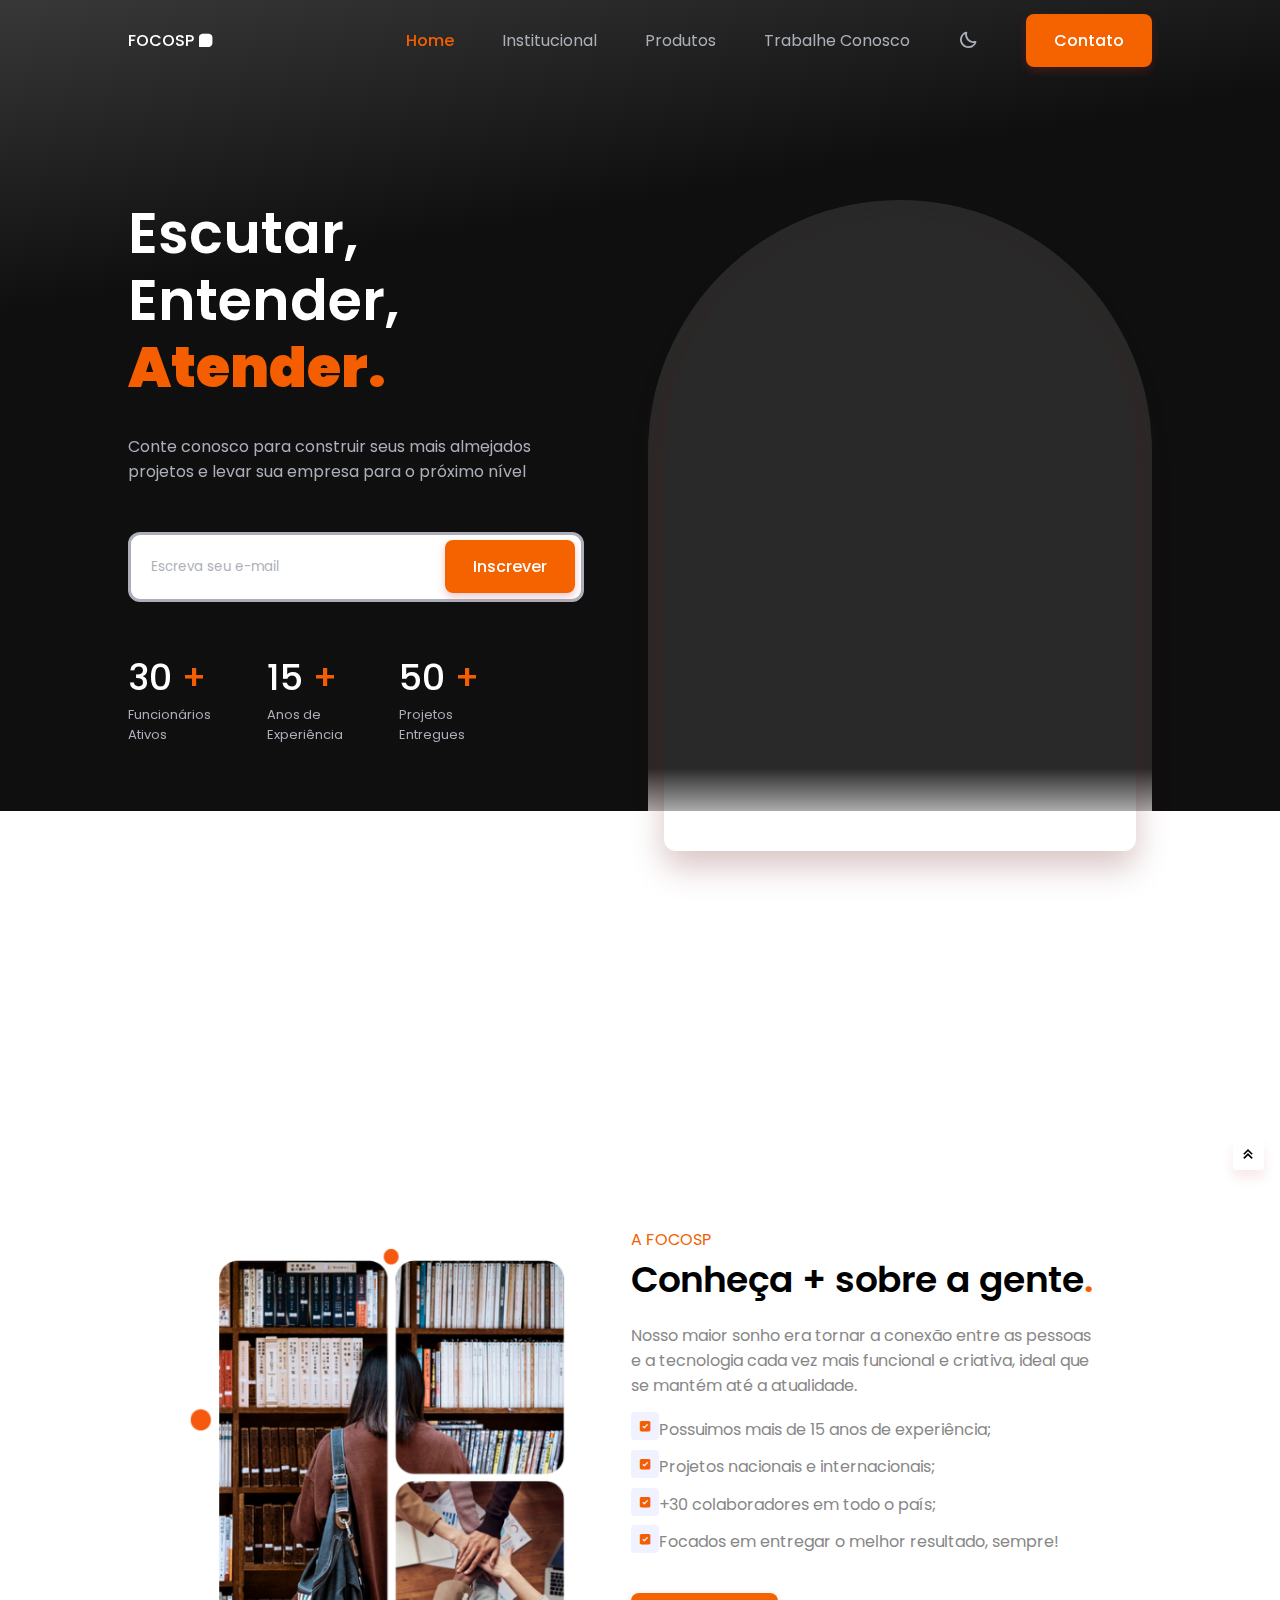
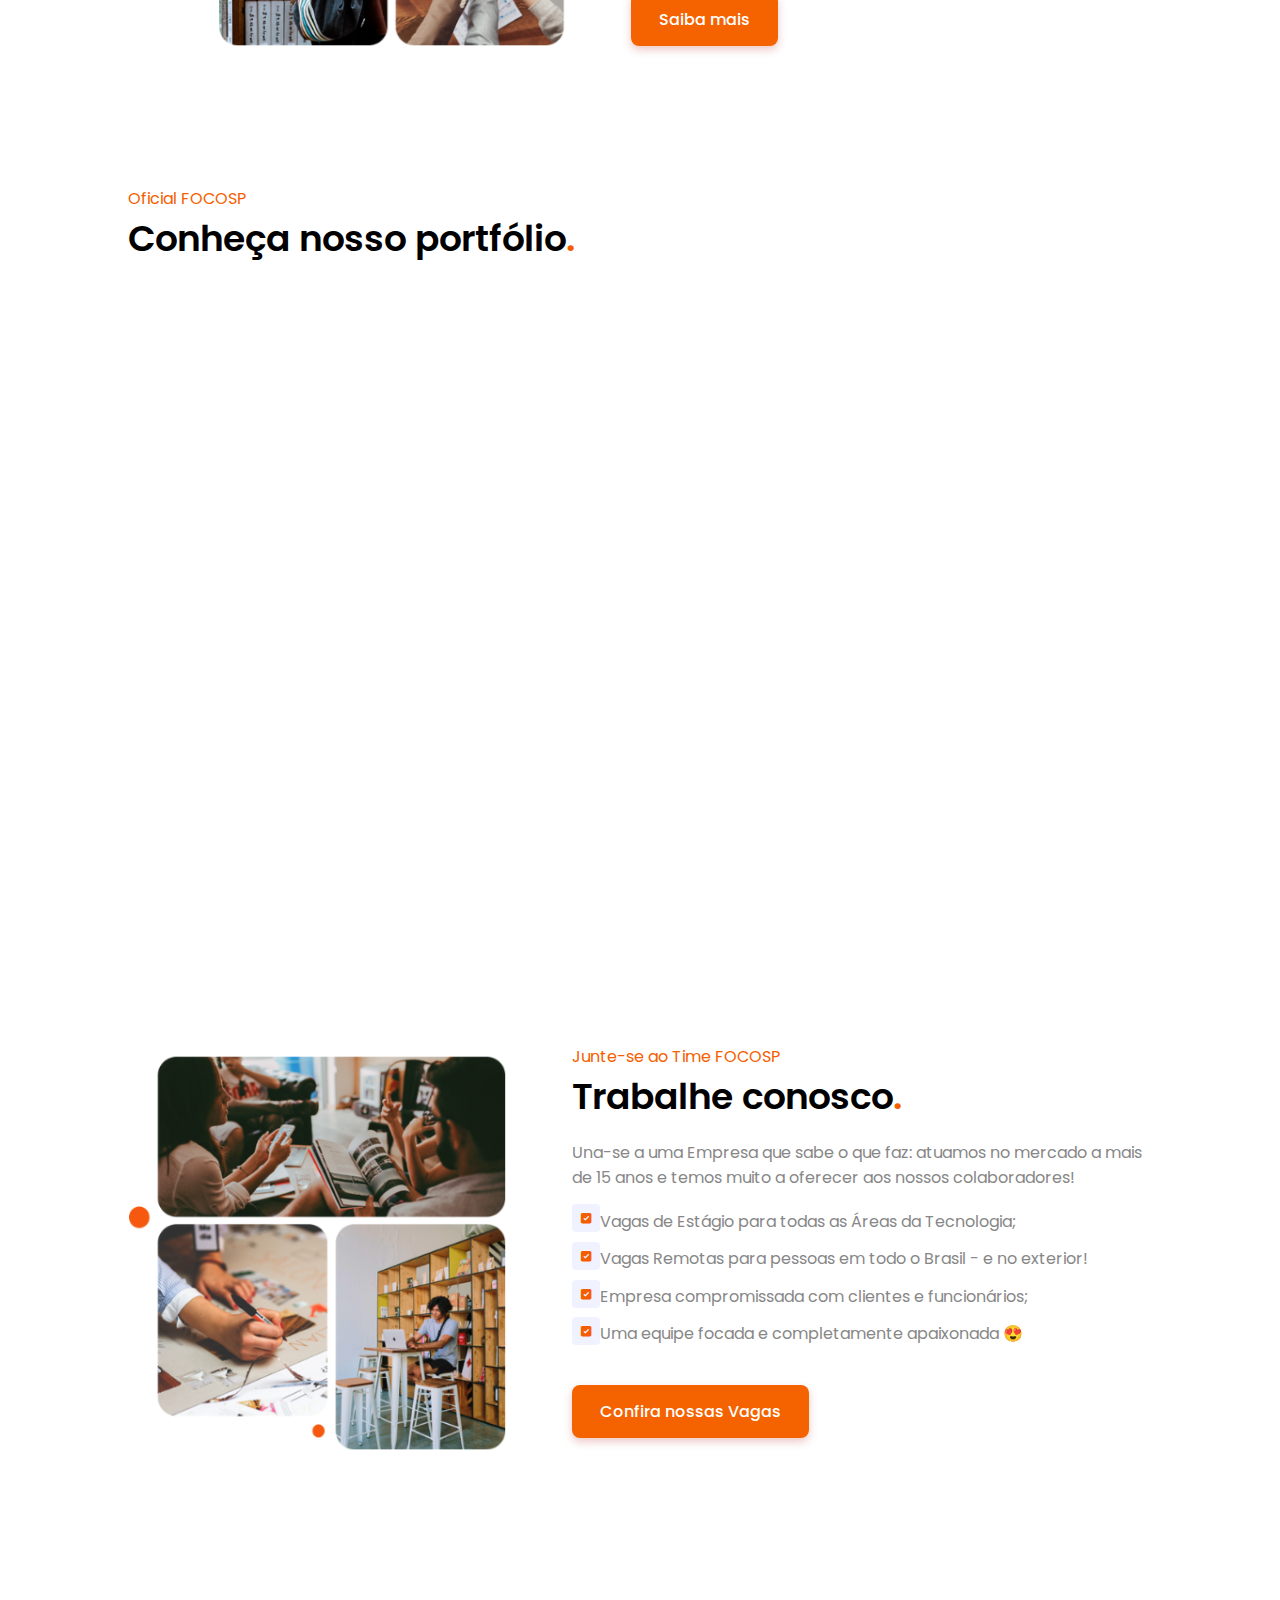
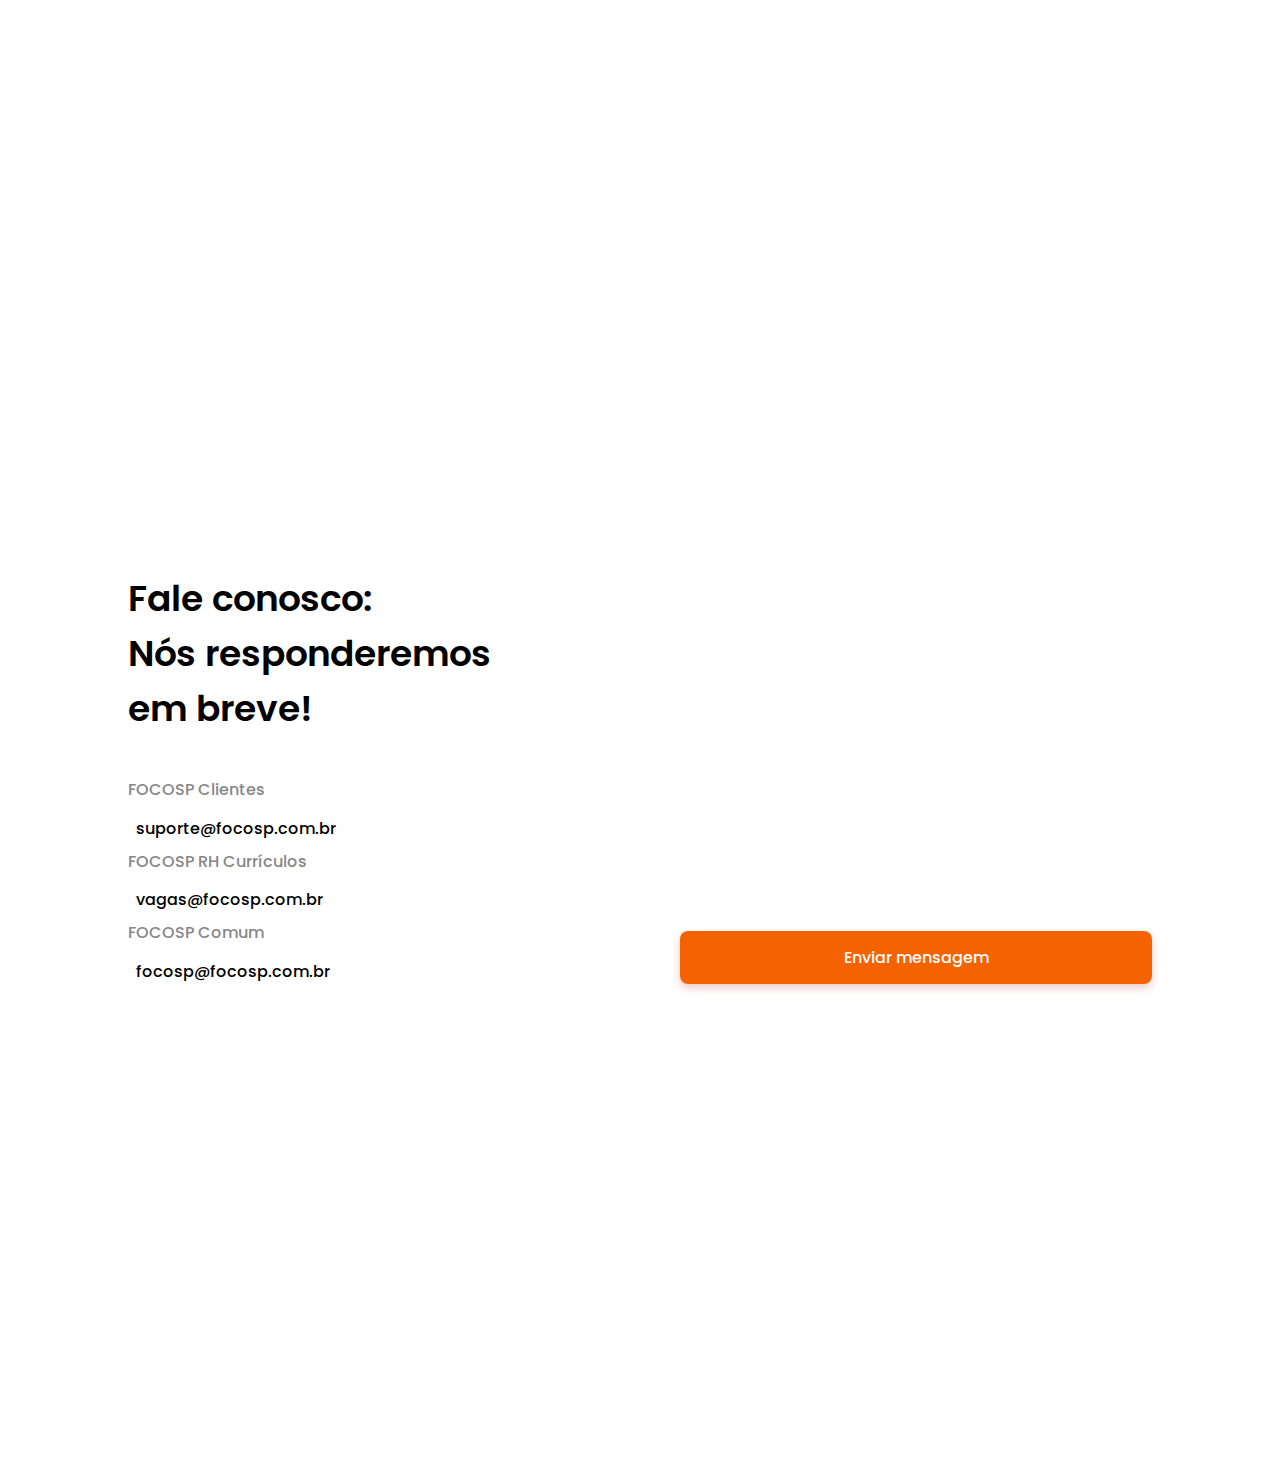
==== commit aae8144f: "mudança de cor do titulo da home" ====
--- a/index.html
+++ b/index.html
@@ -74,7 +74,7 @@
                 <div class="home__container container grid">
                     <div class="home__data">
                         <h1 class="home__title">
-                            Escutar,</b> <br> Entender,<br> <b>Atender.</b>
+                            Escutar,</b> <br> Entender,<br> <b> <span class="all-orange-words">Atender.</span></b>
                         </h1>
                         <p class="home__description">
                             Conte conosco para construir seus mais almejados
@@ -168,25 +168,19 @@
                                 cada vez mais funcional e criativa, ideal que <br> se mantém até a atualidade.
                             </p>
 
-                            <div class="about__details">
-                                <p>
+                            <div class="about__details">                                
                                     <i class='bx bxs-checkbox-checked value__accordion-icon'></i>Possuimos mais de 15 anos de experiência;
-                                </p>
-                                
-                                <p>
+                                <br>                                                               
                                     <i class='bx bxs-checkbox-checked value__accordion-icon'></i>Projetos nacionais e internacionais;
-                                </p>
-                                <p>
+                                <br>                                
                                     <i class='bx bxs-checkbox-checked value__accordion-icon'></i>+30 colaboradores em todo o país;
-                                </p>
+                                <br>
                                 <!-- <input disabled type="checkbox" checked="checked" class="check__input">
                                 <span class="checkmark"></span> -->
-                                <p>
                                     <i class='bx bxs-checkbox-checked value__accordion-icon'></i>Focados em entregar o melhor resultado, sempre!
                                     <!-- <input disabled type="checkbox" checked="checked" class="check__input"> -->
                                     <span class="checkmark"></span>
-                                </p>
-                                
+                                <br>                                
                             </div>
                             <br>
                             <button class="button button--flex">
--- a/assets/css/styles.css
+++ b/assets/css/styles.css
@@ -1084,7 +1084,7 @@
   }
 }
 
-@media screen and (min-width: 320px) {
+@media screen and (max-width: 320px) {
   .value__container{
     row-gap: 2rem;
   }
@@ -1137,6 +1137,9 @@
     padding: 0;
   }
 
+  .about__img{
+    width: 250px;
+  }
   .about__description{
     margin-bottom: 5px;
   }
